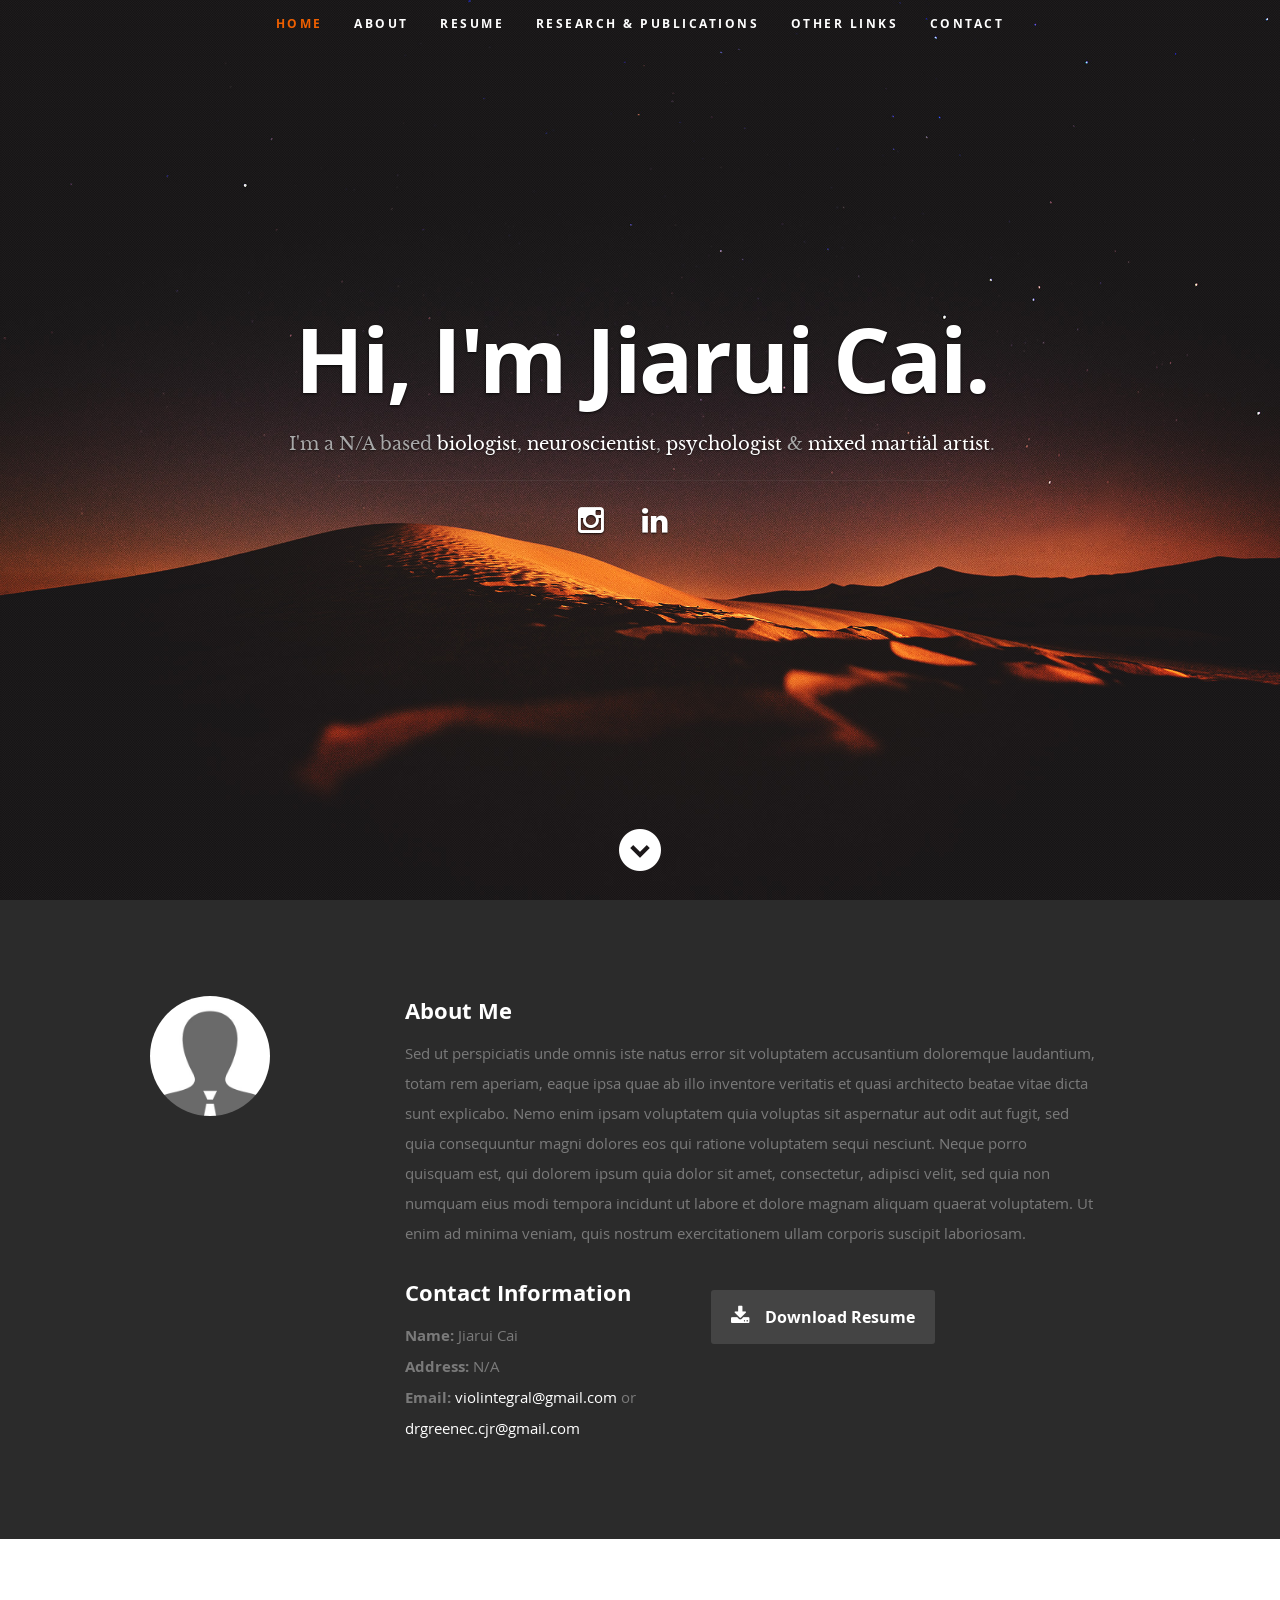
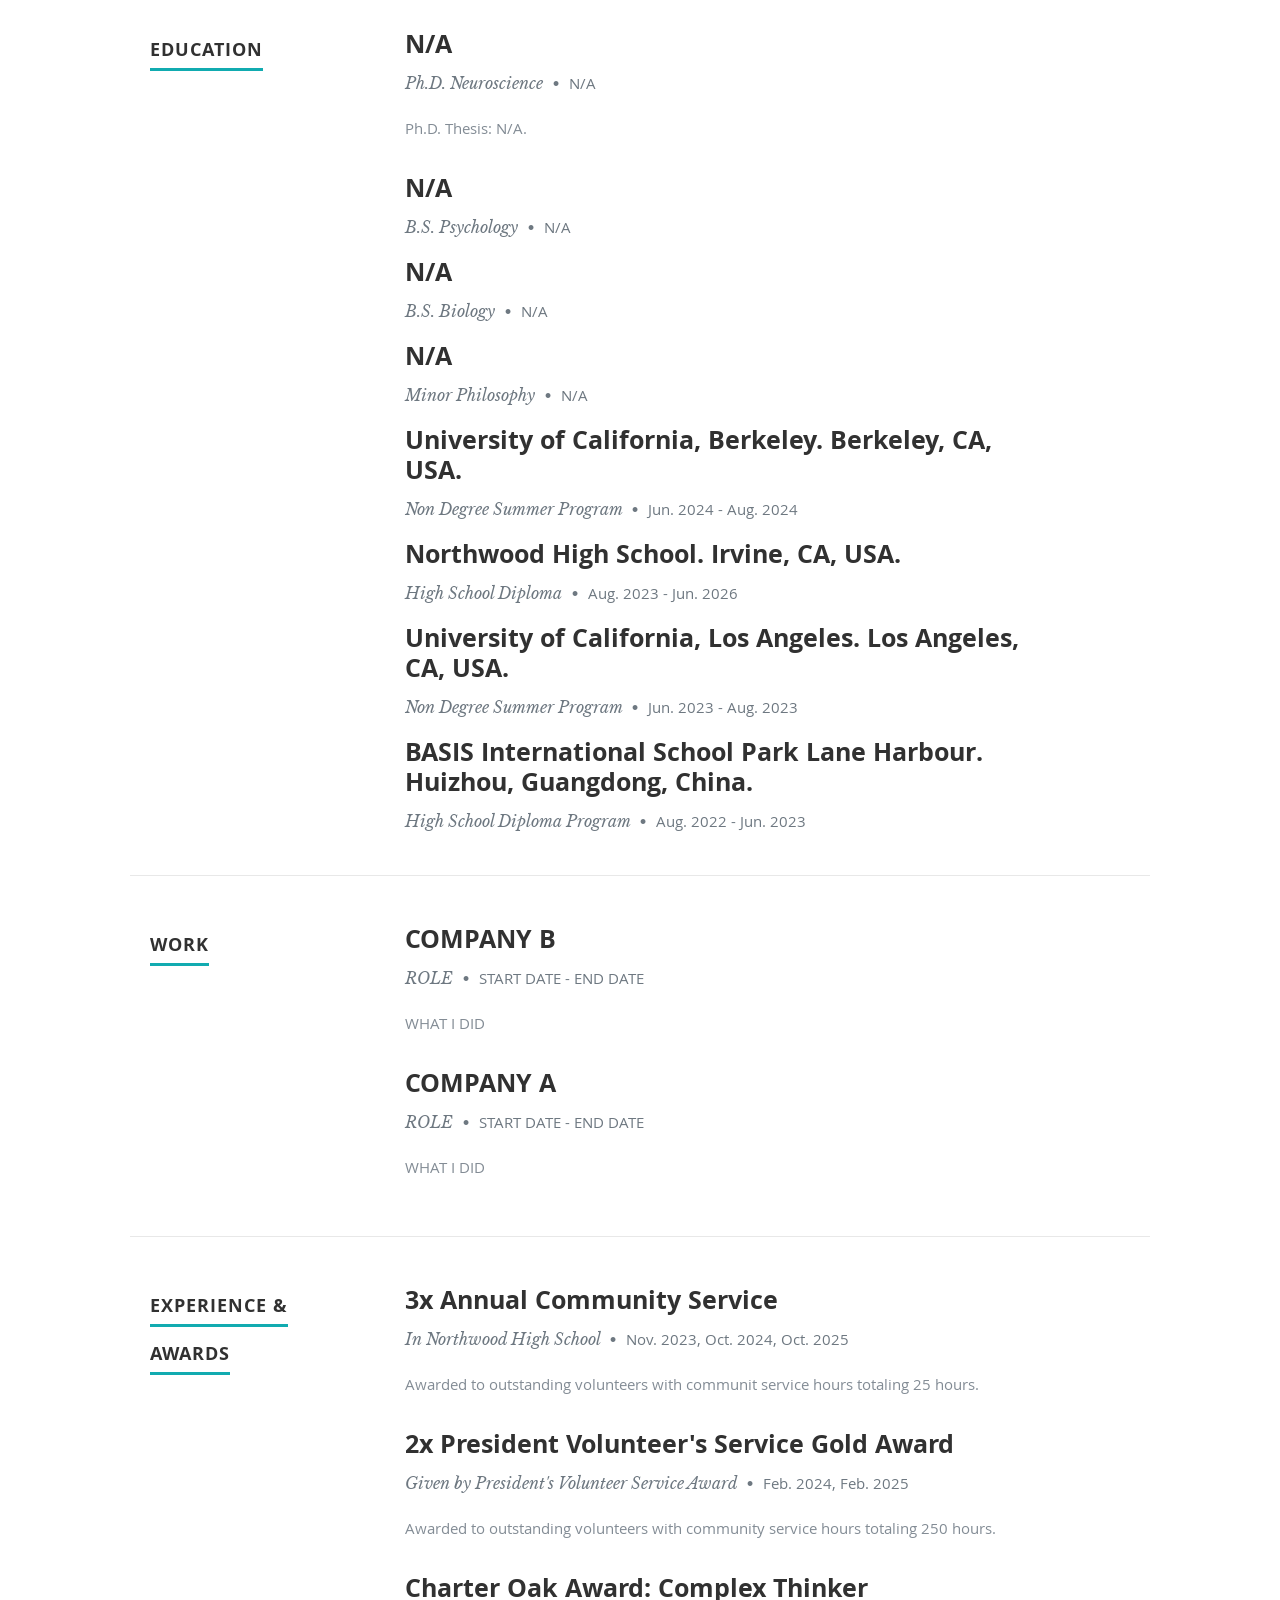
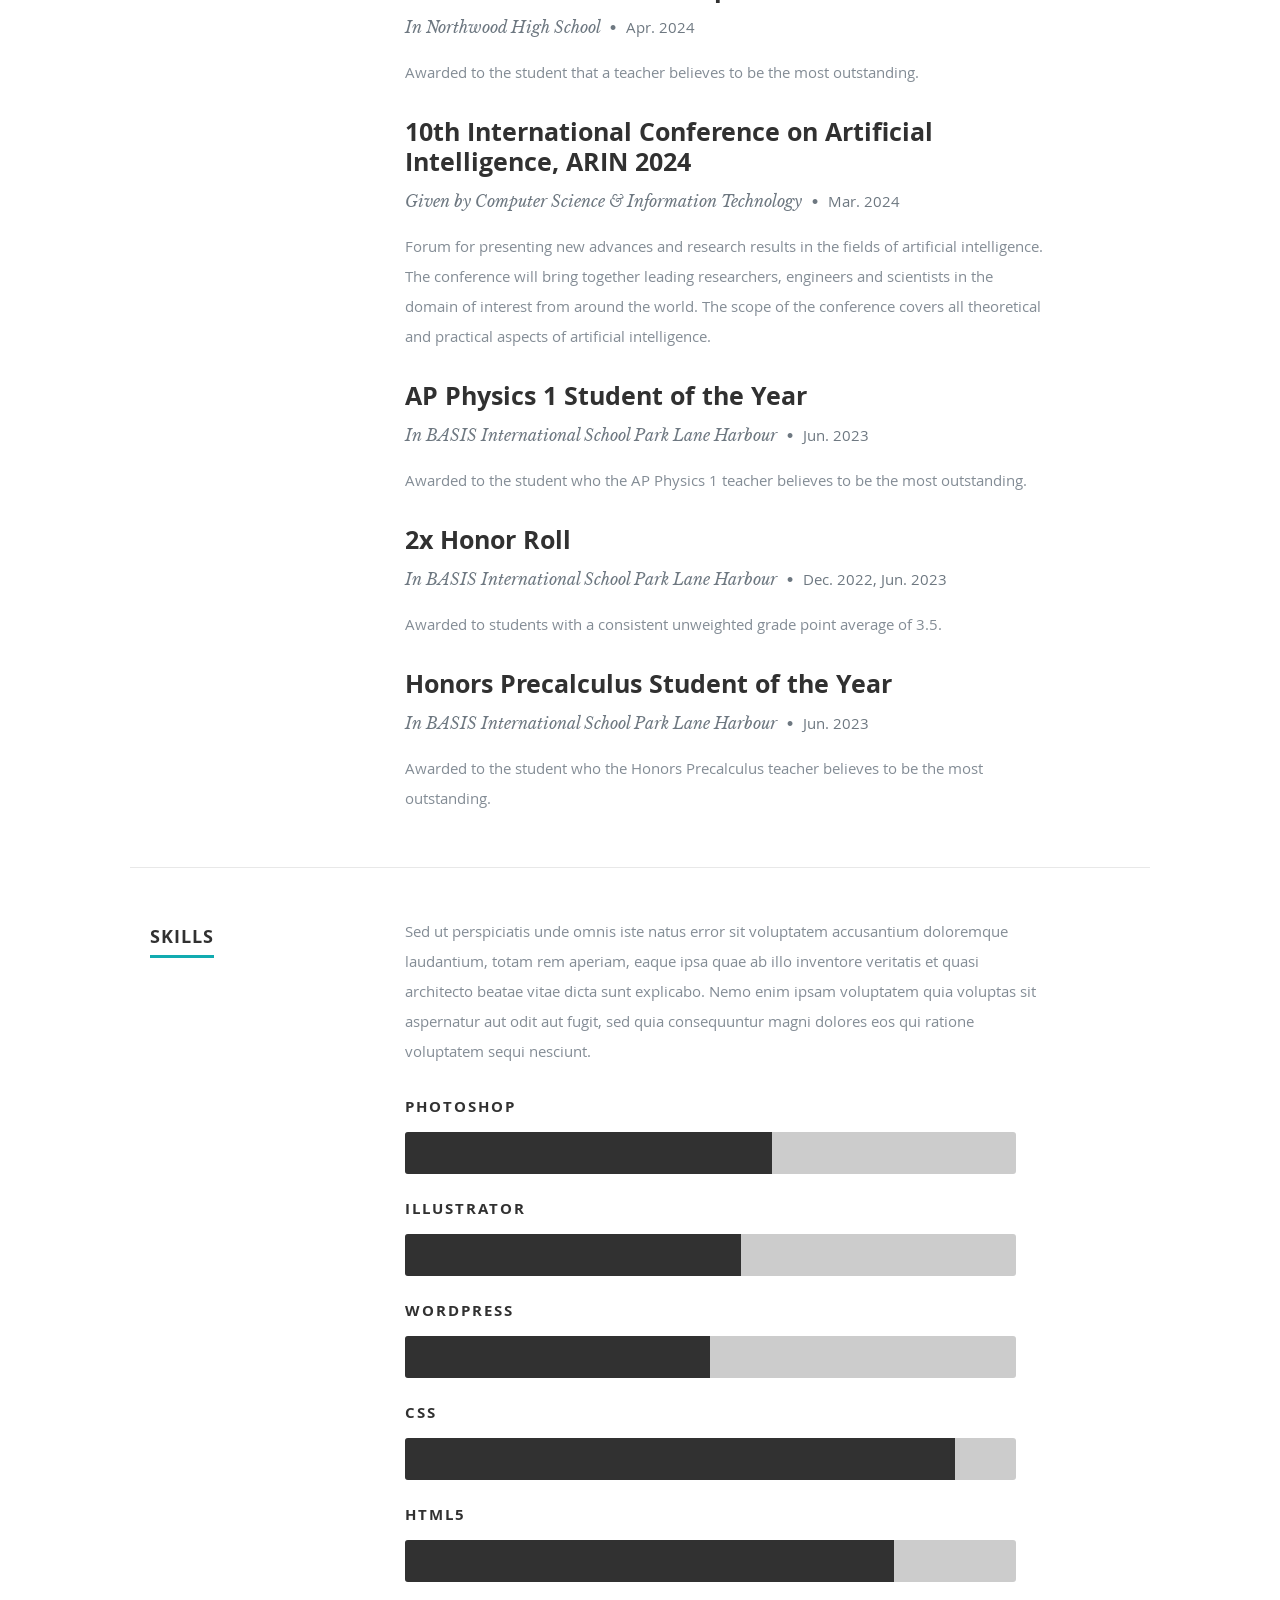
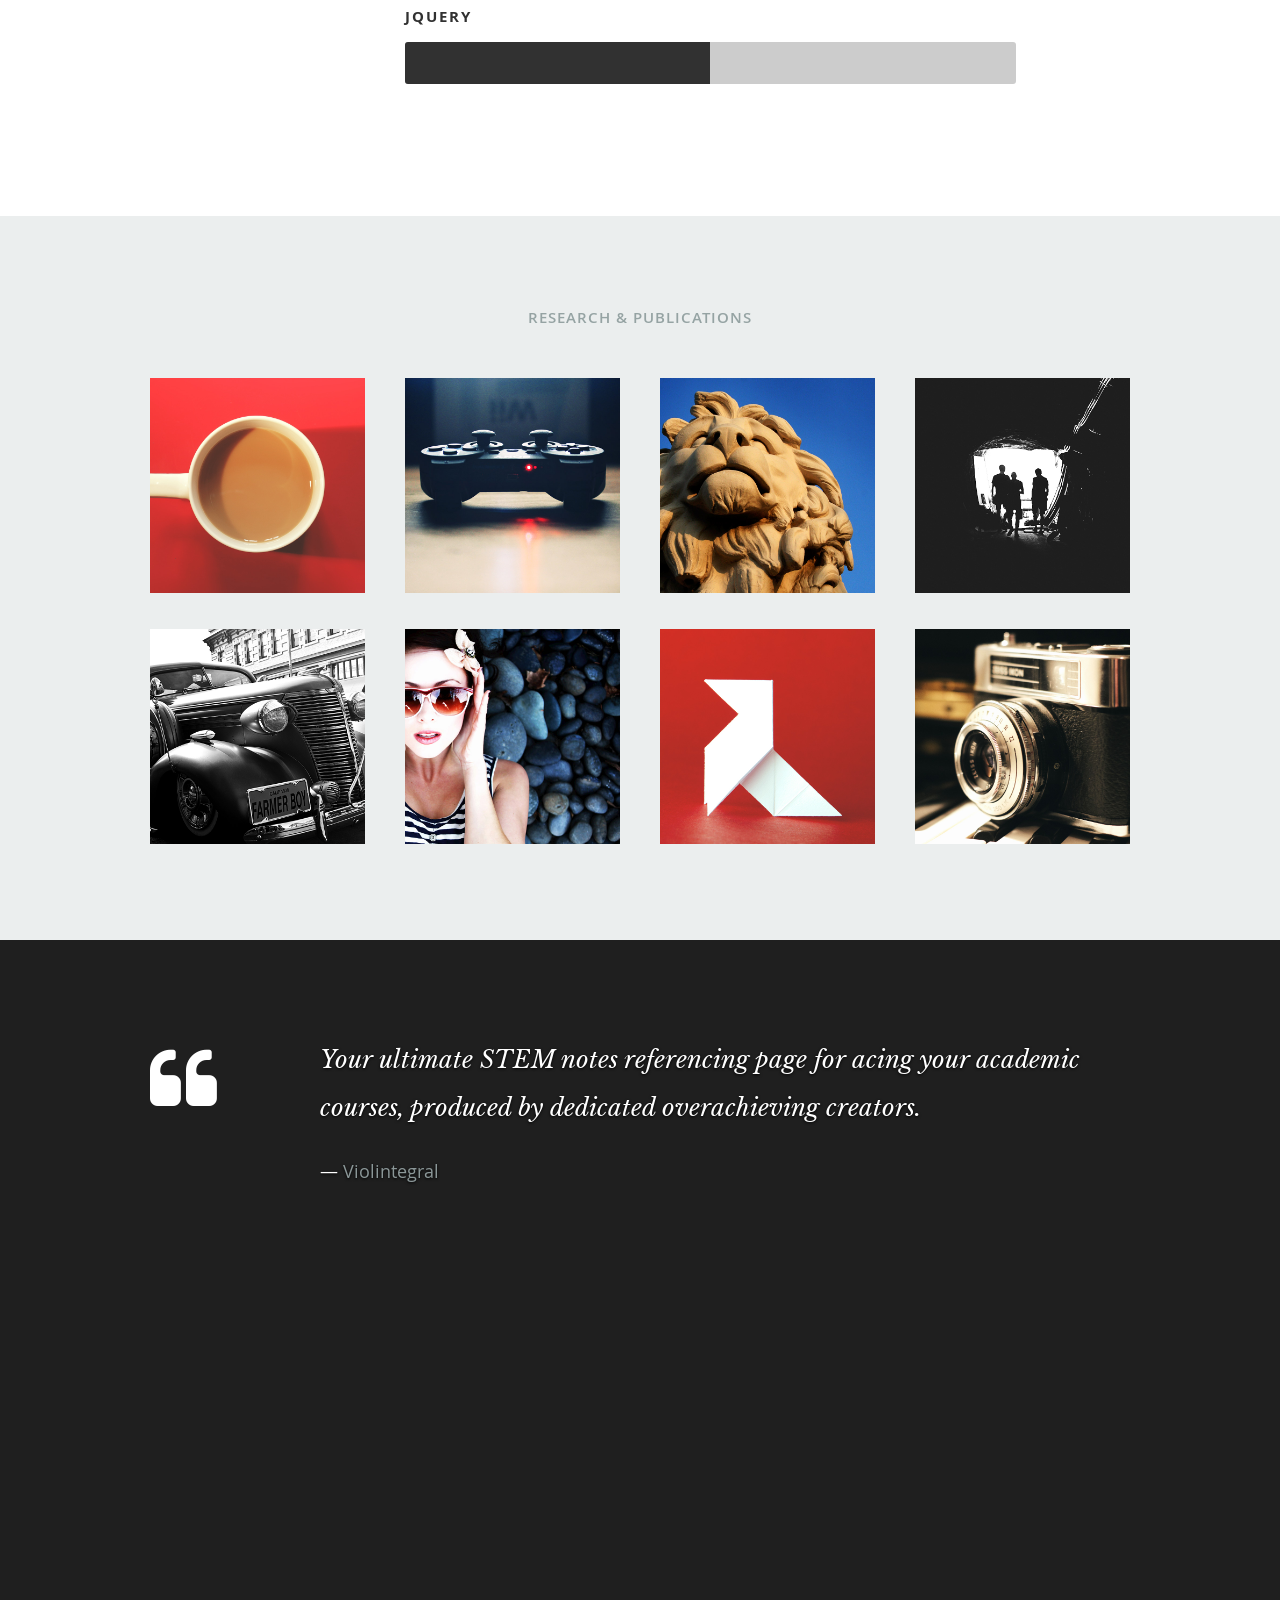
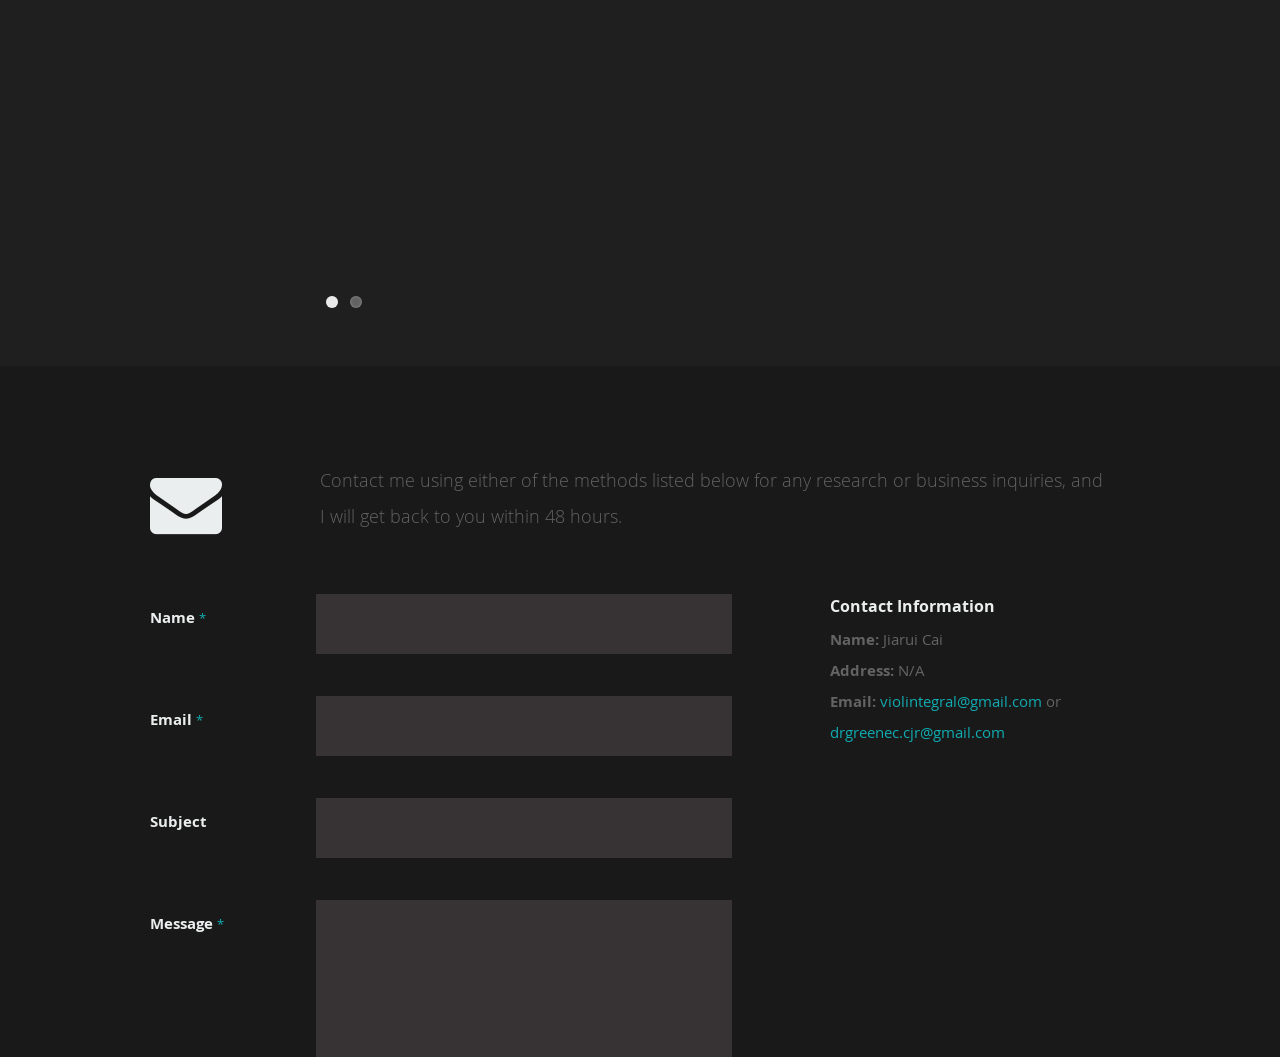
==== index.html @ df514680 "Update index.html" ====
<!DOCTYPE html>
<!--[if lt IE 8 ]><html class="no-js ie ie7" lang="en"> <![endif]-->
<!--[if IE 8 ]><html class="no-js ie ie8" lang="en"> <![endif]-->
<!--[if (gte IE 8)|!(IE)]><!--><html class="no-js" lang="en"> <!--<![endif]-->
<head>

   <!--- Basic Page Needs
   ================================================== -->
   <meta charset="utf-8">
	<title>Jiarui Cai</title>
	<meta name="description" content="">
	<meta name="author" content="">

   <!-- Mobile Specific Metas
   ================================================== -->
	<meta name="viewport" content="width=device-width, initial-scale=1, maximum-scale=1">

	<!-- CSS
    ================================================== -->
   <link rel="stylesheet" href="css/default.css">
	<link rel="stylesheet" href="css/layout.css">
   <link rel="stylesheet" href="css/media-queries.css">
   <link rel="stylesheet" href="css/magnific-popup.css">

   <!-- Script
   ================================================== -->
	<script src="js/modernizr.js"></script>

   <!-- Favicons
	================================================== -->
	<link rel="shortcut icon" href="images/favicon.png" >

</head>

<body>

   <!-- Header
   ================================================== -->
   <header id="home">

      <nav id="nav-wrap">

         <a class="mobile-btn" href="#nav-wrap" title="Show navigation">Show navigation</a>
	      <a class="mobile-btn" href="#" title="Hide navigation">Hide navigation</a>

         <ul id="nav" class="nav">
            <li class="current"><a class="smoothscroll" href="#home">Home</a></li>
            <li><a class="smoothscroll" href="#about">About</a></li>
	         <li><a class="smoothscroll" href="#resume">Resume</a></li>
            <li><a class="smoothscroll" href="#research_and_publications">Research & Publications</a></li>
            <li><a class="smoothscroll" href="#otherlinks">Other Links</a></li>
            <li><a class="smoothscroll" href="#contact">Contact</a></li>
         </ul> <!-- end #nav -->

      </nav> <!-- end #nav-wrap -->

      <div class="row banner">
         <div class="banner-text">
            <h1 class="responsive-headline">Hi, I'm Jiarui Cai.</h1>
            <h3>I'm a N/A based <span>biologist</span>, <span>neuroscientist</span>, <span>psychologist</span> & <span>mixed martial artist</span>.</h3>
            <hr />
            <ul class="social">
               <li><a href="https://www.instagram.com/drgreenec/#" target="_blank"><i class="fa fa-instagram"></i></a></li>
               <li><a href="#"><i class="fa fa-linkedin"></i></a></li>
               <li><a href="#"><i class="fa fa-google-scholar"></i></a></li>
            </ul>
         </div>
      </div>

      <p class="scrolldown">
         <a class="smoothscroll" href="#about"><i class="icon-down-circle"></i></a>
      </p>

   </header> <!-- Header End -->


   <!-- About Section
   ================================================== -->
   <section id="about">

      <div class="row">

         <div class="three columns">

            <img class="profile-pic"  src="images/profilepic.jpg" alt="" />

         </div>

         <div class="nine columns main-col">

            <h2>About Me</h2>

            <p>Sed ut perspiciatis unde omnis iste natus error sit voluptatem accusantium doloremque laudantium, totam rem aperiam,
            eaque ipsa quae ab illo inventore veritatis et quasi architecto beatae vitae dicta sunt explicabo. Nemo enim ipsam
            voluptatem quia voluptas sit aspernatur aut odit aut fugit, sed quia consequuntur magni dolores eos qui ratione
            voluptatem sequi nesciunt. Neque porro quisquam est, qui dolorem ipsum quia dolor sit amet, consectetur, adipisci velit,
            sed quia non numquam eius modi tempora incidunt ut labore et dolore magnam aliquam quaerat voluptatem.
            Ut enim ad minima veniam, quis nostrum exercitationem ullam corporis suscipit laboriosam. </p>

            <div class="row">

               <div class="columns contact-details">

                  <h2>Contact Information</h2>
                  <p class="address">
						   <strong>Name:</strong> Jiarui Cai<br>
						   <strong>Address:</strong> N/A<br>
                     <strong>Email:</strong> <a href="mailto:violintegral@gmail.com">violintegral@gmail.com</a> or <a href="mailto:drgreenec.cjr@gmail.com">drgreenec.cjr@gmail.com</a><br>
					   </p>

               </div>

               <div class="columns download">
                  <p>
                     <a href="#" class="button"><i class="fa fa-download"></i>Download Resume</a>
                  </p>
               </div>

            </div> <!-- end row -->

         </div> <!-- end .main-col -->

      </div>

   </section> <!-- About Section End-->


   <!-- Resume Section
   ================================================== -->
   <section id="resume">

      <!-- Education
      ----------------------------------------------- -->
      <div class="row education">

         <div class="three columns header-col">
            <h1><span>Education</span></h1>
         </div>

         <div class="nine columns main-col">

            <div class="row item">

               <div class="twelve columns">

                  <h3>N/A</h3>
                  <p class="info">Ph.D. Neuroscience <span>&bull;</span> <em class="date">N/A</em></p>

                  <p>Ph.D. Thesis: N/A. </p>

               </div>

            </div> <!-- item end -->

            <div class="row item">

               <div class="twelve columns">

                  <h3>N/A</h3>
                  <p class="info">B.S. Psychology <span>&bull;</span> <em class="date">N/A</em></p>

               </div>

            </div> <!-- item end -->

            <div class="row item">

               <div class="twelve columns">

                  <h3>N/A</h3>
                  <p class="info">B.S. Biology <span>&bull;</span> <em class="date">N/A</em></p>

               </div>

            </div> <!-- item end -->

            <div class="row item">

               <div class="twelve columns">

                  <h3>N/A</h3>
                  <p class="info">Minor Philosophy <span>&bull;</span> <em class="date">N/A</em></p>

               </div>

            </div> <!-- item end -->

            <div class="row item">

               <div class="twelve columns">

                  <h3>University of California, Berkeley. Berkeley, CA, USA. </h3>
                  <p class="info">Non Degree Summer Program <span>&bull;</span> <em class="date">Jun. 2024 - Aug. 2024</em></p>

               </div>

            </div> <!-- item end -->

            <div class="row item">

               <div class="twelve columns">

                  <h3>Northwood High School. Irvine, CA, USA. </h3>
                  <p class="info">High School Diploma <span>&bull;</span> <em class="date">Aug. 2023 - Jun. 2026</em></p>

               </div>

            </div> <!-- item end -->

            <div class="row item">

               <div class="twelve columns">

                  <h3>University of California, Los Angeles. Los Angeles, CA, USA. </h3>
                  <p class="info">Non Degree Summer Program <span>&bull;</span> <em class="date">Jun. 2023 - Aug. 2023</em></p>

               </div>

            </div> <!-- item end -->

            <div class="row item">

               <div class="twelve columns">

                  <h3>BASIS International School Park Lane Harbour. Huizhou, Guangdong, China. </h3>
                  <p class="info">High School Diploma Program <span>&bull;</span> <em class="date">Aug. 2022 - Jun. 2023</em></p>

               </div>

            </div> <!-- item end -->

         </div> <!-- main-col end -->

      </div> <!-- End Education -->


      <!-- Work
      ----------------------------------------------- -->
      <div class="row work">

         <div class="three columns header-col">
            <h1><span>Work</span></h1>
         </div>

         <div class="nine columns main-col">

            <div class="row item">

               <div class="twelve columns">

                  <h3>COMPANY B</h3>
                  <p class="info">ROLE <span>&bull;</span> <em class="date">START DATE - END DATE</em></p>

                  <p>
                  WHAT I DID
                  </p>

               </div>

            </div> <!-- item end -->

            <div class="row item">

               <div class="twelve columns">

                  <h3>COMPANY A</h3>
                  <p class="info">ROLE <span>&bull;</span> <em class="date">START DATE - END DATE</em></p>

                  <p>
                  WHAT I DID
                  </p>

               </div>

            </div> <!-- item end -->

         </div> <!-- main-col end -->

      </div> <!-- End Work -->


      <!-- Experience & Awards
      ----------------------------------------------- -->
      <div class="row experience_and_awards">

         <div class="three columns header-col">
            <h1><span>Experience &<br><br> Awards</span></h1>
         </div>

         <div class="nine columns main-col">

            <div class="row item">

               <div class="twelve columns">

                  <h3>3x Annual Community Service</h3>
                  <p class="info">In Northwood High School <span>&bull;</span> <em class="date">Nov. 2023, Oct. 2024, Oct. 2025</em></p>

                  <p>Awarded to outstanding volunteers with communit service hours totaling 25 hours. </p>

               </div>

            </div> <!-- item end -->

            <div class="row item">

               <div class="twelve columns">

                  <h3>2x President Volunteer's Service Gold Award</h3>
                  <p class="info">Given by President's Volunteer Service Award <span>&bull;</span> <em class="date">Feb. 2024, Feb. 2025</em></p>

                  <p>Awarded to outstanding volunteers with community service hours totaling 250 hours.</p>

               </div>

            </div> <!-- item end -->

            <div class="row item">

               <div class="twelve columns">

                  <h3>Charter Oak Award: Complex Thinker</h3>
                  <p class="info">In Northwood High School <span>&bull;</span> <em class="date">Apr. 2024</em></p>

                  <p>Awarded to the student that a teacher believes to be the most outstanding. </p>

               </div>

            </div> <!-- item end -->

	    <div class="row item">

               <div class="twelve columns">

                  <h3>10th International Conference on Artificial Intelligence, ARIN 2024</h3>
                  <p class="info">Given by Computer Science & Information Technology <span>&bull;</span> <em class="date">Mar. 2024</em></p>

                  <p>Forum for presenting new advances and research results in the fields of artificial intelligence. The conference will bring together leading researchers, engineers and scientists in the domain of interest from around the world. The scope of the conference covers all theoretical and practical aspects of artificial intelligence.</p>

               </div>

            </div> <!-- item end -->

            <div class="row item">

               <div class="twelve columns">

                  <h3>AP Physics 1 Student of the Year</h3>
                  <p class="info">In BASIS International School Park Lane Harbour <span>&bull;</span> <em class="date">Jun. 2023</em></p>

                  <p>Awarded to the student who the AP Physics 1 teacher believes to be the most outstanding. </p>

               </div>

            </div> <!-- item end -->

            <div class="row item">

               <div class="twelve columns">

                  <h3>2x Honor Roll</h3>
                  <p class="info">In BASIS International School Park Lane Harbour <span>&bull;</span> <em class="date">Dec. 2022, Jun. 2023</em></p>

                  <p>Awarded to students with a consistent unweighted grade point average of 3.5. </p>

               </div>

            </div> <!-- item end -->

            <div class="row item">

               <div class="twelve columns">

                  <h3>Honors Precalculus Student of the Year</h3>
                  <p class="info">In BASIS International School Park Lane Harbour <span>&bull;</span> <em class="date">Jun. 2023</em></p>

                  <p>Awarded to the student who the Honors Precalculus teacher believes to be the most outstanding. </p>

               </div>

            </div> <!-- item end -->

         </div> <!-- main-col end -->

      </div> <!-- End Experience & Awards -->


      <!-- Skills
      ----------------------------------------------- -->
      <div class="row skill">

         <div class="three columns header-col">
            <h1><span>Skills</span></h1>
         </div>

         <div class="nine columns main-col">

            <p>Sed ut perspiciatis unde omnis iste natus error sit voluptatem accusantium doloremque laudantium, totam rem aperiam,
            eaque ipsa quae ab illo inventore veritatis et quasi architecto beatae vitae dicta sunt explicabo. Nemo enim ipsam
            voluptatem quia voluptas sit aspernatur aut odit aut fugit, sed quia consequuntur magni dolores eos qui ratione
            voluptatem sequi nesciunt. </p>

				<div class="bars">

				   <ul class="skills">
					   <li><span class="bar-expand photoshop"></span><em>Photoshop</em></li>
                  <li><span class="bar-expand illustrator"></span><em>Illustrator</em></li>
						<li><span class="bar-expand wordpress"></span><em>Wordpress</em></li>
						<li><span class="bar-expand css"></span><em>CSS</em></li>
						<li><span class="bar-expand html5"></span><em>HTML5</em></li>
                  <li><span class="bar-expand jquery"></span><em>jQuery</em></li>
					</ul>

				</div><!-- end skill-bars -->

			</div> <!-- main-col end -->

      </div> <!-- End skills -->

   </section> <!-- Resume Section End-->


   <!-- Research and Publications Section
   ================================================== -->
   <section id="research_and_publications">

      <div class="row">

         <div class="twelve columns collapsed">

            <h1>Research & Publications</h1>

            <!-- research & publications-wrapper -->
            <div id="research_and_publications-wrapper" class="bgrid-quarters s-bgrid-thirds cf">

          	   <div class="columns research_and_publications-item">
                  <div class="item-wrap">

                     <a href="#modal-01" title="">
                        <img alt="" src="images/research_and_publications/coffee.jpg">
                        <div class="overlay">
                           <div class="research_and_publications-item-meta">
          					      <h5>Coffee</h5>
                              <p>Illustrration</p>
          					   </div>
                        </div>
                        <div class="link-icon"><i class="icon-plus"></i></div>
                     </a>

                  </div>
          		</div> <!-- item end -->

               <div class="columns research_and_publications-item">
                  <div class="item-wrap">

                     <a href="#modal-02" title="">
                        <img alt="" src="images/research_and_publications/console.jpg">
                        <div class="overlay">
                           <div class="research_and_publications-item-meta">
          					      <h5>Console</h5>
                              <p>Web Development</p>
          					   </div>
                        </div>
                        <div class="link-icon"><i class="icon-plus"></i></div>
                     </a>

                  </div>
          		</div> <!-- item end -->

               <div class="columns research_and_publications-item">
                  <div class="item-wrap">

                     <a href="#modal-03" title="">
                        <img alt="" src="images/research_and_publications/judah.jpg">
                        <div class="overlay">
                           <div class="research_and_publications-item-meta">
          					      <h5>Judah</h5>
                              <p>Webdesign</p>
          					   </div>
                        </div>
                        <div class="link-icon"><i class="icon-plus"></i></div>
                     </a>

                  </div>
          		</div> <!-- item end -->

               <div class="columns research_and_publications-item">
                  <div class="item-wrap">

                     <a href="#modal-04" title="">
                        <img alt="" src="images/research_and_publications/into-the-light.jpg">
                        <div class="overlay">
                           <div class="research_and_publications-item-meta">
          					      <h5>Into The Light</h5>
                              <p>Photography</p>
          					   </div>
                        </div>
                        <div class="link-icon"><i class="icon-plus"></i></div>
                     </a>

                  </div>
          		</div> <!-- item end -->

               <div class="columns research_and_publications-item">
                  <div class="item-wrap">

                     <a href="#modal-05" title="">
                        <img alt="" src="images/research_and_publications/farmerboy.jpg">
                        <div class="overlay">
                           <div class="research_and_publications-item-meta">
          					      <h5>Farmer Boy</h5>
                              <p>Branding</p>
          					   </div>
                        </div>
                        <div class="link-icon"><i class="icon-plus"></i></div>
                     </a>

                  </div>
          		</div> <!-- item end -->

               <div class="columns research_and_publications-item">
                  <div class="item-wrap">

                     <a href="#modal-06" title="">
                        <img alt="" src="images/research_and_publications/girl.jpg">
                        <div class="overlay">
                           <div class="research_and_publications-item-meta">
          					      <h5>Girl</h5>
                              <p>Photography</p>
          					   </div>
                        </div>
                        <div class="link-icon"><i class="icon-plus"></i></div>
                     </a>

                  </div>
          		</div> <!-- item end -->

               <div class="columns research_and_publications-item">
                  <div class="item-wrap">

                     <a href="#modal-07" title="">
                        <img alt="" src="images/research_and_publications/origami.jpg">
                        <div class="overlay">
                           <div class="research_and_publications-item-meta">
          					      <h5>Origami</h5>
                              <p>Illustrration</p>
          					   </div>
                        </div>
                        <div class="link-icon"><i class="icon-plus"></i></div>
                     </a>

                  </div>
          		</div> <!-- item end -->

               <div class="columns research_and_publications-item">
                  <div class="item-wrap">

                     <a href="#modal-08" title="">
                        <img alt="" src="images/research_and_publications/retrocam.jpg">
                        <div class="overlay">
                           <div class="research_and_publications-item-meta">
          					      <h5>Retrocam</h5>
                              <p>Web Development</p>
          					   </div>
                        </div>
                        <div class="link-icon"><i class="icon-plus"></i></div>
                     </a>

                  </div>
          		</div>  <!-- item end -->

            </div> <!-- research & publications-wrapper end -->

         </div> <!-- twelve columns end -->


         <!-- Modal Popup
	      --------------------------------------------------------------- -->

         <div id="modal-01" class="popup-modal mfp-hide">

		      <img class="scale-with-grid" src="images/research_and_publications/modals/m-coffee.jpg" alt="" />

		      <div class="description-box">
			      <h4>Coffee Cup</h4>
			      <p>Proin gravida nibh vel velit auctor aliquet. Aenean sollicitudin, lorem quis bibendum auctor, nisi elit consequat ipsum, nec sagittis sem nibh id elit.</p>
               <span class="categories"><i class="fa fa-tag"></i>Branding, Webdesign</span>
		      </div>

            <div class="link-box">
               <a href="http://www.behance.net">Details</a>
		         <a class="popup-modal-dismiss">Close</a>
            </div>

	      </div><!-- modal-01 End -->

         <div id="modal-02" class="popup-modal mfp-hide">

		      <img class="scale-with-grid" src="images/research_and_publications/modals/m-console.jpg" alt="" />

		      <div class="description-box">
			      <h4>Console</h4>
			      <p>Proin gravida nibh vel velit auctor aliquet. Aenean sollicitudin, lorem quis bibendum auctor, nisi elit consequat ipsum, nec sagittis sem nibh id elit.</p>
               <span class="categories"><i class="fa fa-tag"></i>Branding, Web Development</span>
		      </div>

            <div class="link-box">
               <a href="http://www.behance.net">Details</a>
		         <a class="popup-modal-dismiss">Close</a>
            </div>

	      </div><!-- modal-02 End -->

         <div id="modal-03" class="popup-modal mfp-hide">

		      <img class="scale-with-grid" src="images/research_and_publications/modals/m-judah.jpg" alt="" />

		      <div class="description-box">
			      <h4>Judah</h4>
			      <p>Proin gravida nibh vel velit auctor aliquet. Aenean sollicitudin, lorem quis bibendum auctor, nisi elit consequat ipsum, nec sagittis sem nibh id elit.</p>
               <span class="categories"><i class="fa fa-tag"></i>Branding</span>
		      </div>

            <div class="link-box">
               <a href="http://www.behance.net">Details</a>
		         <a class="popup-modal-dismiss">Close</a>
            </div>

	      </div><!-- modal-03 End -->

         <div id="modal-04" class="popup-modal mfp-hide">

		      <img class="scale-with-grid" src="images/research_and_publications/modals/m-intothelight.jpg" alt="" />

		      <div class="description-box">
			      <h4>Into the Light</h4>
			      <p>Proin gravida nibh vel velit auctor aliquet. Aenean sollicitudin, lorem quis bibendum auctor, nisi elit consequat ipsum, nec sagittis sem nibh id elit.</p>
               <span class="categories"><i class="fa fa-tag"></i>Photography</span>
		      </div>

            <div class="link-box">
               <a href="http://www.behance.net">Details</a>
		         <a class="popup-modal-dismiss">Close</a>
            </div>

	      </div><!-- modal-04 End -->

         <div id="modal-05" class="popup-modal mfp-hide">

		      <img class="scale-with-grid" src="images/research_and_publications/modals/m-farmerboy.jpg" alt="" />

		      <div class="description-box">
			      <h4>Farmer Boy</h4>
			      <p>Proin gravida nibh vel velit auctor aliquet. Aenean sollicitudin, lorem quis bibendum auctor, nisi elit consequat ipsum, nec sagittis sem nibh id elit.</p>
               <span class="categories"><i class="fa fa-tag"></i>Branding, Webdesign</span>
		      </div>

            <div class="link-box">
               <a href="http://www.behance.net">Details</a>
		         <a class="popup-modal-dismiss">Close</a>
            </div>

	      </div><!-- modal-05 End -->

         <div id="modal-06" class="popup-modal mfp-hide">

		      <img class="scale-with-grid" src="images/research_and_publications/modals/m-girl.jpg" alt="" />

		      <div class="description-box">
			      <h4>Girl</h4>
			      <p>Proin gravida nibh vel velit auctor aliquet. Aenean sollicitudin, lorem quis bibendum auctor, nisi elit consequat ipsum, nec sagittis sem nibh id elit.</p>
               <span class="categories"><i class="fa fa-tag"></i>Photography</span>
		      </div>

            <div class="link-box">
               <a href="http://www.behance.net">Details</a>
		         <a class="popup-modal-dismiss">Close</a>
            </div>

	      </div><!-- modal-06 End -->

         <div id="modal-07" class="popup-modal mfp-hide">

		      <img class="scale-with-grid" src="images/research_and_publications/modals/m-origami.jpg" alt="" />

		      <div class="description-box">
			      <h4>Origami</h4>
			      <p>Proin gravida nibh vel velit auctor aliquet. Aenean sollicitudin, lorem quis bibendum auctor, nisi elit consequat ipsum, nec sagittis sem nibh id elit.</p>
               <span class="categories"><i class="fa fa-tag"></i>Branding, Illustration</span>
		      </div>

            <div class="link-box">
               <a href="http://www.behance.net">Details</a>
		         <a class="popup-modal-dismiss">Close</a>
            </div>

	      </div><!-- modal-07 End -->

         <div id="modal-08" class="popup-modal mfp-hide">

		      <img class="scale-with-grid" src="images/research_and_publications/modals/m-retrocam.jpg" alt="" />

		      <div class="description-box">
			      <h4>Retrocam</h4>
			      <p>Proin gravida nibh vel velit auctor aliquet. Aenean sollicitudin, lorem quis bibendum auctor, nisi elit consequat ipsum, nec sagittis sem nibh id elit.</p>
               <span class="categories"><i class="fa fa-tag"></i>Webdesign, Photography</span>
		      </div>

            <div class="link-box">
               <a href="http://www.behance.net">Details</a>
		         <a class="popup-modal-dismiss">Close</a>
            </div>

	      </div><!-- modal-01 End -->


      </div> <!-- row End -->

   </section> <!-- Research & Publications Section End-->


   <!-- Other Links Section
   ================================================== -->
   <section id="otherlinks">

      <div class="text-container">

         <div class="row">

            <div class="two columns header-col">

               <h1><span>Other Links</span></h1>

            </div>

            <div class="ten columns flex-container">

               <div class="flexslider">

                  <ul class="slides">

                     <li>
                        <blockquote>
                           <p>Your ultimate STEM notes referencing page for acing your academic courses, produced by dedicated overachieving creators. </p>
                           <cite><a href="https://sites.google.com/view/violintegral/about" target="_blank">Violintegral</a></cite>
                        </blockquote>
                     </li> <!-- slide ends -->

                     <li>
                        <blockquote>
                           <p>This is a nonprofit organization built by students for students that provides a fun and interactive method to approach the tedious and challenging to most subject of mathematics. (Promoting the magic of mathematics in all young minds)</p>
                           <cite><a href="https://drgreenec.github.io/mathmagics/" target="_blank">MATH Magics</a></cite>
                        </blockquote>
                     </li> <!-- slide ends -->

                  </ul>

               </div> <!-- div.flexslider ends -->

            </div> <!-- div.flex-container ends -->

         </div> <!-- row ends -->

       </div>  <!-- text-container ends -->

   </section> <!-- Other Links Section End-->


   <!-- Contact Section
   ================================================== -->
   <section id="contact">

         <div class="row section-head">

            <div class="two columns header-col">

               <h1><span>Get In Touch.</span></h1>

            </div>

            <div class="ten columns">

                  <p class="lead">Contact me using either of the methods listed below for any research or business inquiries, and I will get back to you within 48 hours. 
                  </p>

            </div>

         </div>

         <div class="row">

            <div class="eight columns">

               <!-- form -->
               <form action="" method="post" id="contactForm" name="contactForm">
					<fieldset>

                  <div>
						   <label for="contactName">Name <span class="required">*</span></label>
						   <input type="text" value="" size="35" id="contactName" name="contactName">
                  </div>

                  <div>
						   <label for="contactEmail">Email <span class="required">*</span></label>
						   <input type="text" value="" size="35" id="contactEmail" name="contactEmail">
                  </div>

                  <div>
						   <label for="contactSubject">Subject</label>
						   <input type="text" value="" size="35" id="contactSubject" name="contactSubject">
                  </div>

                  <div>
                     <label for="contactMessage">Message <span class="required">*</span></label>
                     <textarea cols="50" rows="15" id="contactMessage" name="contactMessage"></textarea>
                  </div>

                  <div>
                     <button class="submit">Submit</button>
                     <span id="image-loader">
                        <img alt="" src="images/loader.gif">
                     </span>
                  </div>

					</fieldset>
				   </form> <!-- Form End -->

               <!-- contact-warning -->
               <div id="message-warning"> Error boy</div>
               <!-- contact-success -->
				   <div id="message-success">
                  <i class="fa fa-check"></i>Your message was sent, thank you!<br>
				   </div>

            </div>


            <aside class="four columns footer-widgets">

               <div class="widget widget_contact">

					   <h4>Contact Information</h4>
					   <p class="address">
						   <strong>Name:</strong> Jiarui Cai<br>
						   <strong>Address:</strong> N/A<br>
                     <strong>Email:</strong> <a href="mailto:violintegral@gmail.com">violintegral@gmail.com</a> or <a href="mailto:drgreenec.cjr@gmail.com">drgreenec.cjr@gmail.com</a><br>
					   </p>

				   </div>

            </aside>

      </div>

   </section> <!-- Contact Section End-->


   <!-- footer
   ================================================== -->
   <footer>

      <div class="row">

         <div class="twelve columns">

            <ul class="social-links">
               <li><a href="https://www.instagram.com/drgreenec/#" target="_blank"><i class="fa fa-instagram"></i></a></li>
               <li><a href="#"><i class="fa fa-linkedin"></i></a></li>
               <li><a href="#"><i class="fa-brands fa-google-scholar"></i></a></li>
            </ul>

            <ul class="copyright">
               <li>&copy; Jiarui Cai 2021 - Present | All Rights Reserved.</li>
               <li>Design by <a title="Styleshout" href="http://www.styleshout.com/">Styleshout</a></li>
            </ul>

         </div>

         <div id="go-top"><a class="smoothscroll" title="Back to Top" href="#home"><i class="icon-up-open"></i></a></div>

      </div>

   </footer> <!-- Footer End-->

   <!-- Java Script
   ================================================== -->
   <script src="http://ajax.googleapis.com/ajax/libs/jquery/1.10.2/jquery.min.js"></script>
   <script>window.jQuery || document.write('<script src="js/jquery-1.10.2.min.js"><\/script>')</script>
   <script type="text/javascript" src="js/jquery-migrate-1.2.1.min.js"></script>

   <script src="js/jquery.flexslider.js"></script>
   <script src="js/waypoints.js"></script>
   <script src="js/jquery.fittext.js"></script>
   <script src="js/magnific-popup.js"></script>
   <script src="js/init.js"></script>

</body>

</html>
---- css/default.css ----
/*
=====================================================================
*   Ceevee v1.0 Default Stylesheet
*   url: styleshout.com
*   03-17-2014
=====================================================================

TOC:
a. Webfonts and Icon fonts
b. Reset
c. Default Styles
   1. Basic
   2. Typography
   3. Links
   4. Images
   5. Buttons
   6. Forms
d. Grid
e. Others
   1. Clearing
   2. Misc

=====================================================================  */

/* ------------------------------------------------------------------ */
/* a. Webfonts and Icon fonts
 ------------------------------------------------------------------ */

@import url("fonts.css");
@import url("fontello/css/fontello.css");
@import url("font-awesome/css/font-awesome.min.css");

/* ------------------------------------------------------------------
/* b. Reset
      Adapted from:
      Normalize.css - https://github.com/necolas/normalize.css/
      HTML5 Doctor Reset - html5doctor.com/html-5-reset-stylesheet/
/* ------------------------------------------------------------------ */

html, body, div, span, object, iframe,
h1, h2, h3, h4, h5, h6, p, blockquote, pre,
abbr, address, cite, code,
del, dfn, em, img, ins, kbd, q, samp,
small, strong, sub, sup, var,
b, i,
dl, dt, dd, ol, ul, li,
fieldset, form, label, legend,
table, caption, tbody, tfoot, thead, tr, th, td,
article, aside, canvas, details, figcaption, figure,
footer, header, hgroup, menu, nav, section, summary,
time, mark, audio, video {
   margin: 0;
   padding: 0;
   border: 0;
   outline: 0;
   font-size: 100%;
   vertical-align: baseline;
   background: transparent;
}

article,aside,details,figcaption,figure,
footer,header,hgroup,menu,nav,section {
   display: block;
}

audio,
canvas,
video {
   display: inline-block;
}

audio:not([controls]) {
   display: none;
   height: 0;
}

[hidden] { display: none; }

code, kbd, pre, samp {
   font-family: monospace, serif;
   font-size: 1em;
}

pre {
   white-space: pre;
   white-space: pre-wrap;
   word-wrap: break-word;
}

blockquote, q { quotes: &#8220 &#8220; }

blockquote:before, blockquote:after,
q:before, q:after {
   content: '';
   content: none;
}

ins {
   background-color: #ff9;
   color: #000;
   text-decoration: none;
}

mark {
   background-color: #A7F4F6;
   color: #555;
}

del { text-decoration: line-through; }

abbr[title], dfn[title] {
   border-bottom: 1px dotted;
   cursor: help;
}

table {
   border-collapse: collapse;
   border-spacing: 0;
}


/* ------------------------------------------------------------------ */
/* c. Default and Basic Styles
      Adapted from:
      Skeleton CSS Framework - http://www.getskeleton.com/
      Typeplate Typographic Starter Kit - http://typeplate.com/
/* ------------------------------------------------------------------ */

/*  1. Basic  ------------------------------------------------------- */

*,
*:before,
*:after {
   -moz-box-sizing: border-box;
   -webkit-box-sizing: border-box;
   box-sizing: border-box;
}

html {
   font-size: 62.5%;
   -webkit-font-smoothing: antialiased;
}

body {
   background: #fff;
   font-family: 'opensans-regular', sans-serif;
   font-weight: normal;
   font-size: 15px;
   line-height: 30px;
	color: #838C95;

   -webkit-font-smoothing: antialiased; /* Fix for webkit rendering */
	-webkit-text-size-adjust: 100%;
}

/*  2. Typography
       Vertical rhythm with leading derived from 6
--------------------------------------------------------------------- */

h1, h2, h3, h4, h5, h6 {
   color: #313131;
	font-family: 'opensans-bold', sans-serif;
   font-weight: normal;
}
h1 a, h2 a, h3 a, h4 a, h5 a, h6 a { font-weight: inherit; }
h1 { font-size: 38px; line-height: 42px; margin-bottom: 12px; letter-spacing: -1px; }
h2 { font-size: 28px; line-height: 36px; margin-bottom: 6px; }
h3 { font-size: 22px; line-height: 30px; margin-bottom: 12px; }
h4 { font-size: 20px; line-height: 30px; margin-bottom: 6px; }
h5 { font-size: 18px; line-height: 30px; }
h6 { font-size: 14px; line-height: 30px; }
.subheader { }

p { margin: 0 0 30px 0; }
p img { margin: 0; }
p.lead {
   font: 19px/36px 'opensans-light', sans-serif;
   margin-bottom: 18px;
}

/* for 'em' and 'strong' tags, font-size and line-height should be same with
the body tag due to rendering problems in some browsers */
em { font: 15px/30px 'opensans-italic', sans-serif; }
strong, b { font: 15px/30px 'opensans-bold', sans-serif; }
small { font-size: 11px; line-height: inherit; }

/*	Blockquotes */
blockquote {
   margin: 30px 0px;
   padding-left: 40px;
   position: relative;
}
blockquote:before {
   content: "\201C";
   opacity: 0.45;
   font-size: 80px;
   line-height: 0px;
   margin: 0;
   font-family: arial, sans-serif;

   position: absolute;
   top:  30px;
	left: 0;
}
blockquote p {
   font-family: 'librebaskerville-italic', serif;
   padding: 0;
   font-size: 18px;
   line-height: 36px;
}
blockquote cite {
   display: block;
   font-size: 12px;
   font-style: normal;
   line-height: 18px;
}
blockquote cite:before { content: "\2014 \0020"; }
blockquote cite a,
blockquote cite a:visited { color: #8B9798; border: none }

/* ---------------------------------------------------------------------
/*  Pull Quotes Markup
/*
    <aside class="pull-quote">
		<blockquote>
			<p></p>
		</blockquote>
	 </aside>
/*
/* --------------------------------------------------------------------- */
.pull-quote {
   position: relative;
	padding: 18px 30px 18px 0px;
}
.pull-quote:before,
.pull-quote:after {
	height: 1em;
	opacity: 0.45;
	position: absolute;
	font-size: 80px;
   font-family: Arial, Sans-Serif;
}
.pull-quote:before {
	content: "\201C";
	top:  33px;
	left: 0;
}
.pull-quote:after {
	content: '\201D';
	bottom: -33px;
	right: 0;
}
.pull-quote blockquote {
   margin: 0;
}
.pull-quote blockquote:before {
   content: none;
}

/* Abbreviations */
abbr {
   font-family: 'opensans-bold', sans-serif;
	font-variant: small-caps;
	text-transform: lowercase;
   letter-spacing: .5px;
	color: gray;
}
abbr:hover { cursor: help; }

/* drop cap */
.drop-cap:first-letter {
	float: left;
	margin: 0;
	padding: 14px 6px 0 0;
	font-size: 84px;
	font-family: /* Copperplate */ 'opensans-bold', sans-serif;
   line-height: 60px;
	text-indent: 0;
	background: transparent;
	color: inherit;
}

hr { border: solid #E3E3E3; border-width: 1px 0 0; clear: both; margin: 11px 0 30px; height: 0; }


/*  3. Links  ------------------------------------------------------- */

a, a:visited {
   text-decoration: none;
   outline: 0;
   color: #11ABB0;

   -webkit-transition: color .3s ease-in-out;
   -moz-transition: color .3s ease-in-out;
   -o-transition: color .3s ease-in-out;
   transition: color .3s ease-in-out;
}
a:hover, a:focus { color: #313131; }
p a, p a:visited { line-height: inherit; }


/*  4. List  --------------------------------------------------------- */

ul, ol { margin-bottom: 24px; margin-top: 12px; }
ul { list-style: none outside; }
ol { list-style: decimal; }
ol, ul.square, ul.circle, ul.disc { margin-left: 30px; }
ul.square { list-style: square outside; }
ul.circle { list-style: circle outside; }
ul.disc { list-style: disc outside; }
ul ul, ul ol,
ol ol, ol ul { margin: 6px 0 6px 30px; }
ul ul li, ul ol li,
ol ol li, ol ul li { margin-bottom: 6px; }
li { line-height: 18px; margin-bottom: 12px; }
ul.large li { }
li p { }

/* ---------------------------------------------------------------------
/*  Stats Tab Markup

    <ul class="stats-tabs">
		<li><a href="#">[value]<b>[name]</b></a></li>
	 </ul>

    Extend this object into your markup.
/*
/* --------------------------------------------------------------------- */
.stats-tabs {
   padding: 0;
   margin: 24px 0;
}
.stats-tabs li {
	display: inline-block;
	margin: 0 10px 18px 0;
	padding: 0 10px 0 0;
	border-right: 1px solid #ccc;
}
.stats-tabs li:last-child {
	margin: 0;
	padding: 0;
	border: none;
}
.stats-tabs li a {
	display: inline-block;
	font-size: 22px;
	font-family: 'opensans-bold', sans-serif;
   border: none;
   color: #313131;
}
.stats-tabs li a:hover {
   color:#11ABB0;
}
.stats-tabs li a b {
	display: block;
	margin: 6px 0 0 0;
	font-size: 13px;
	font-family: 'opensans-regular', sans-serif;
   color: #8B9798;
}

/* definition list */
dl { margin: 12px 0; }
dt { margin: 0; color:#11ABB0; }
dd { margin: 0 0 0 20px; }

/* Lining Definition Style Markup */
.lining dt,
.lining dd {
	display: inline;
	margin: 0;
}
.lining dt + dt:before,
.lining dd + dt:before {
	content: "\A";
	white-space: pre;
}
.lining dd + dd:before {
	content: ", ";
}
.lining dd:before {
	content: ": ";
	margin-left: -0.2em;
}

/* Dictionary Definition Style Markup */
.dictionary-style dt {
	display: inline;
	counter-reset: definitions;
}
.dictionary-style dt + dt:before {
	content: ", ";
	margin-left: -0.2em;
}
.dictionary-style dd {
	display: block;
	counter-increment: definitions;
}
.dictionary-style dd:before {
	content: counter(definitions, decimal) ". ";
}

/* Pagination */
.pagination {
   margin: 36px auto;
   text-align: center;
}
.pagination ul li {
   display: inline-block;
   margin: 0;
   padding: 0;
}
.pagination .page-numbers {
   font: 15px/18px 'opensans-bold', sans-serif;
   display: inline-block;
   padding: 6px 10px;
   margin-right: 3px;
   margin-bottom: 6px;
	color: #6E757C;
	background-color: #E6E8EB;

	-webkit-transition: all 200ms ease-in-out;
	-moz-transition: all 200ms ease-in-out;
	-o-transition: all 200ms ease-in-out;
	-ms-transition: all 200ms ease-in-out;
	transition: all 200ms ease-in-out;

   -moz-border-radius: 3px;
   -webkit-border-radius: 3px;
   -khtml-border-radius: 3px;
	border-radius: 3px;
}
.pagination .page-numbers:hover {
   background: #838A91;
   color: #fff;
}
.pagination .current,
.pagination .current:hover {
   background-color: #11ABB0;
   color: #fff;
}
.pagination .inactive,
.pagination .inactive:hover {
   background-color: #E6E8EB;
	color: #A9ADB2;
}
.pagination .prev, .pagination .next {}

/*  5. Images  --------------------------------------------------------- */

img {
   max-width: 100%;
   height: auto;
}
img.pull-right { margin: 12px 0px 0px 18px; }
img.pull-left { margin: 12px 18px 0px 0px; }

/*  6. Buttons  --------------------------------------------------------- */

.button,
.button:visited,
button,
input[type="submit"],
input[type="reset"],
input[type="button"] {
   font: 16px/30px 'opensans-bold', sans-serif;
   background: #11ABB0;
   display: inline-block;
	text-decoration: none;
   letter-spacing: 0;
   color: #fff;
	padding: 12px 20px;
	margin-bottom: 18px;
   border: none;
   cursor: pointer;
   height: auto;

   -webkit-transition: all .2s ease-in-out;
	-moz-transition: all .2s ease-in-out;
	-o-transition: all .2s ease-in-out;
	-ms-transition: all .2s ease-in-out;
	transition: all .2s ease-in-out;

   -moz-border-radius: 3px;
   -webkit-border-radius: 3px;
   -khtml-border-radius: 3px;
   border-radius: 3px;
}

.button:hover,
button:hover,
input[type="submit"]:hover,
input[type="reset"]:hover,
input[type="button"]:hover {
   background: #3d4145;
   color: #fff;
}

.button:active,
button:active,
input[type="submit"]:active,
input[type="reset"]:active,
input[type="button"]:active {
   background: #3d4145;
   color: #fff;
}

.button.full-width,
button.full-width,
input[type="submit"].full-width,
input[type="reset"].full-width,
input[type="button"].full-width {
	width: 100%;
	padding-left: 0 !important;
	padding-right: 0 !important;
	text-align: center;
}

/* Fix for odd Mozilla border & padding issues */
button::-moz-focus-inner,
input::-moz-focus-inner {
    border: 0;
    padding: 0;
}


/*  7. Forms  --------------------------------------------------------- */

form { margin-bottom: 24px; }
fieldset { margin-bottom: 24px; }

input[type="text"],
input[type="password"],
input[type="email"],
textarea,
select {
   display: block;
   padding: 18px 15px;
   margin: 0 0 24px 0;
   border: 0;
   outline: none;
   vertical-align: middle;
   min-width: 225px;
	max-width: 100%;
   font-size: 15px;
   line-height: 24px;
	color: #647373;
	background: #D3D9D9;

}

/* select { padding: 0;
   width: 220px;
   } */

input[type="text"]:focus,
input[type="password"]:focus,
input[type="email"]:focus,
textarea:focus {
   color: #B3B7BC;
	background-color: #3d4145;
}

textarea { min-height: 220px; }

label,
legend {
   font: 16px/24px 'opensans-bold', sans-serif;
	margin: 12px 0;
   color: #3d4145;
   display: block;
}
label span,
legend span {
	color: #8B9798;
   font: 14px/24px 'opensans-regular', sans-serif;
}

input[type="checkbox"],
input[type="radio"] {
    font-size: 15px;
    color: #737373;
}

input[type="checkbox"] { display: inline; }

/* ------------------------------------------------------------------ */
/* d. Grid
---------------------------------------------------------------------
   gutter = 40px.
/* ------------------------------------------------------------------ */

/* default
--------------------------------------------------------------- */
.row {
   width: 96%;
   max-width: 1020px;
   margin: 0 auto;
}
/* fixed width for IE8 */
.ie .row { width: 1000px ; }

.narrow .row { max-width: 980px; }

.row .row { width: auto; max-width: none; margin: 0 -20px; }

/* row clearing */
.row:before,
.row:after {
    content: " ";
    display: table;
}
.row:after {
    clear: both;
}

.column, .columns {
   position: relative;
   padding: 0 20px;
   min-height: 1px;
   float: left;
}
.column.centered, .columns.centered  {
    float: none;
    margin: 0 auto;
}

/* removed gutters */
.row.collapsed > .column,
.row.collapsed > .columns,
.column.collapsed, .columns.collapsed  { padding: 0; }

[class*="column"] + [class*="column"]:last-child { float: right; }
[class*="column"] + [class*="column"].end { float: right; }

/* column widths */
.row .one         { width: 8.33333%; }
.row .two         { width: 16.66667%; }
.row .three       { width: 25%; }
.row .four        { width: 33.33333%; }
.row .five        { width: 41.66667%; }
.row .six         { width: 50%; }
.row .seven       { width: 58.33333%; }
.row .eight       { width: 66.66667%; }
.row .nine        { width: 75%; }
.row .ten         { width: 83.33333%; }
.row .eleven      { width: 91.66667%; }
.row .twelve      { width: 100%; }

/* Offsets */
.row .offset-1    { margin-left: 8.33333%; }
.row .offset-2    { margin-left: 16.66667%; }
.row .offset-3    { margin-left: 25%; }
.row .offset-4    { margin-left: 33.33333%; }
.row .offset-5    { margin-left: 41.66667%; }
.row .offset-6    { margin-left: 50%; }
.row .offset-7    { margin-left: 58.33333%; }
.row .offset-8    { margin-left: 66.66667%; }
.row .offset-9    { margin-left: 75%; }
.row .offset-10   { margin-left: 83.33333%; }
.row .offset-11   { margin-left: 91.66667%; }

/* Push/Pull */
.row .push-1      { left: 8.33333%; }
.row .pull-1      { right: 8.33333%; }
.row .push-2      { left: 16.66667%; 	}
.row .pull-2      { right: 16.66667%; }
.row .push-3      { left: 25%; }
.row .pull-3      { right: 25%;	}
.row .push-4      { left: 33.33333%; }
.row .pull-4      { right: 33.33333%; }
.row .push-5      { left: 41.66667%; }
.row .pull-5      { right: 41.66667%; }
.row .push-6      { left: 50%; }
.row .pull-6      { right: 50%; }
.row .push-7      { left: 58.33333%; }
.row .pull-7      { right: 58.33333%; }
.row .push-8      { left: 66.66667%; 	}
.row .pull-8      { right: 66.66667%; }
.row .push-9      { left: 75%; }
.row .pull-9      { right: 75%; }
.row .push-10     { left: 83.33333%; }
.row .pull-10     { right: 83.33333%; }
.row .push-11     { left: 91.66667%; }
.row .pull-11     { right: 91.66667%; }

/* block grids
--------------------------------------------------------------------- */
.bgrid-sixths [class*="column"]   { width: 16.66667%; }
.bgrid-quarters [class*="column"] { width: 25%; }
.bgrid-thirds [class*="column"]   { width: 33.33333%; }
.bgrid-halves [class*="column"]   { width: 50%; }

[class*="bgrid"] [class*="column"] + [class*="column"]:last-child { float: left; }

/* Left clearing for block grid columns - columns that changes width in
different screen sizes. Allows columns with different heights to align
properly.
--------------------------------------------------------------------- */
.first { clear: left; }   /* first column in default screen */
.s-first { clear: none; } /* first column in smaller screens */

/* smaller screens
--------------------------------------------------------------- */
@media only screen and (max-width: 900px) {

   /* block grids on small screens */
   .s-bgrid-sixths [class*="column"]   { width: 16.66667%; }
   .s-bgrid-quarters [class*="column"] { width: 25%; }
   .s-bgrid-thirds [class*="column"]   { width: 33.33333%; }
   .s-bgrid-halves [class*="column"]   { width: 50%; }

   /* block grids left clearing */
   .first { clear: none; }
   .s-first { clear: left; }

}

/* mobile wide/smaller tablets
--------------------------------------------------------------- */
@media only screen and (max-width: 767px) {

   .row {
	   width: 460px;
	   margin: 0 auto;
      padding: 0;
	}
   .column, .columns {
	   width: auto !important;
	   float: none;
	   margin-left: 0;
	   margin-right: 0;
      padding: 0 30px;
   }
   .row .row { width: auto; max-width: none; margin: 0 -30px; }

   [class*="column"] + [class*="column"]:last-child { float: none; }
   [class*="bgrid"] [class*="column"] + [class*="column"]:last-child { float: none; }

   /* Offsets */
   .row .offset-1    { margin-left: 0%; }
   .row .offset-2    { margin-left: 0%; }
   .row .offset-3    { margin-left: 0%; }
   .row .offset-4    { margin-left: 0%; }
   .row .offset-5    { margin-left: 0%; }
   .row .offset-6    { margin-left: 0%; }
   .row .offset-7    { margin-left: 0%; }
   .row .offset-8    { margin-left: 0%; }
   .row .offset-9    { margin-left: 0%; }
   .row .offset-10   { margin-left: 0%; }
   .row .offset-11   { margin-left: 0%; }
}

/* mobile narrow
--------------------------------------------------------------- */
@media only screen and (max-width: 460px) {

   .row { width: auto; }

}

/* larger screens
--------------------------------------------------------------- */
@media screen and (min-width: 1200px) {

   .wide .row { max-width: 1180px; }

}

/* ------------------------------------------------------------------ */
/* e. Others
/* ------------------------------------------------------------------ */

/*  1. Clearing
    (http://nicolasgallagher.com/micro-clearfix-hack/
--------------------------------------------------------------------- */

.cf:before,
.cf:after {
    content: " ";
    display: table;
}
.cf:after {
    clear: both;
}

/*  2. Misc -------------------------------------------------------- */

.remove-bottom { margin-bottom: 0 !important; }
.half-bottom { margin-bottom: 12px !important; }
.add-bottom { margin-bottom: 24px !important; }
.no-border { border: none; }

.text-center  { text-align: center !important; }
.text-left    { text-align: left !important; }
.text-right   { text-align: right !important; }
.pull-left    { float: left !important; }
.pull-right   { float: right !important; }
.align-center {
	margin-left: auto !important;
	margin-right: auto !important;
	text-align: center !important;
}
---- css/layout.css ----
/*
=====================================================================
*   Ceevee v1.0 Layout Stylesheet
*   url: styleshout.com
*   03-18-2014
=====================================================================

   TOC:
   a. General Styles
   b. Header Styles
   c. About Section
   d. Resume Section
   e. Research & Publications Section
   f. Call To Action Section
   g. Other Links Section
   h. Contact Section
   i. Footer

===================================================================== */

/* ------------------------------------------------------------------ */
/* a. General Styles
/* ------------------------------------------------------------------ */

body { background: #0f0f0f; }

/* ------------------------------------------------------------------ */
/* b. Header Styles
/* ------------------------------------------------------------------ */

header {
   position: relative;
   height: 800px;
   min-height: 500px;
   width: 100%;
   background: #161415 url(../images/header-background.jpg) no-repeat top center;
   background-size: cover !important;
	-webkit-background-size: cover !important;
   text-align: center;
   overflow: hidden;
}

/* vertically center banner section */
header:before {
   content: '';
   display: inline-block;
   vertical-align: middle;
   height: 100%;
}
header .banner {
   display: inline-block;
   vertical-align: middle;
   margin: 0 auto;
   width: 85%;
   padding-bottom: 30px;s
   text-align: center;
}

header .banner-text { width: 100%; }
header .banner-text h1 {
   font: 90px/1.1em 'opensans-bold', sans-serif;
   color: #fff;
   letter-spacing: -2px;
   margin: 0 auto 18px auto;
   text-shadow: 0px 1px 3px rgba(0, 0, 0, .8);
}
header .banner-text h3 {
   font: 18px/1.9em 'librebaskerville-regular', serif;
   color: #A8A8A8;
   margin: 0 auto;
   width: 70%;
   text-shadow: 0px 1px 2px rgba(0, 0, 0, .5);
}
header .banner-text h3 span,
header .banner-text h3 a {
   color: #fff;
}
header .banner-text hr {
   width: 60%;
   margin: 18px auto 24px auto;
   border-color: #2F2D2E;
   border-color: rgba(150, 150, 150, .1);
}

/* header social links */
header .social {
   margin: 24px 0;
   padding: 0;
   font-size: 30px;
   text-shadow: 0px 1px 2px rgba(0, 0, 0, .8);
}
header .social li {
   display: inline-block;
   margin: 0 15px;
   padding: 0;
}
header .social li a { color: #fff; }
header .social li a:hover { color: #11ABB0; }

/* scrolldown link */
header .scrolldown a {
   position: absolute;
   bottom: 30px;
   left: 50%;
   margin-left: -29px;
   color: #fff;
   display: block;
   height: 42px;
   width: 42px;
   font-size: 42px;
   line-height: 42px;
   color: #fff;
   border-radius: 100%;

   -webkit-transition: all .3s ease-in-out;
   -moz-transition: all .3s ease-in-out;
   -o-transition: all .3s ease-in-out;
   transition: all .3s ease-in-out;
}
header .scrolldown a:hover { color: #11ABB0; }

/* primary navigation
--------------------------------------------------------------------- */
#nav-wrap ul, #nav-wrap li, #nav-wrap a {
	 margin: 0;
	 padding: 0;
	 border: none;
	 outline: none;
}

/* nav-wrap */
#nav-wrap {
   font: 12px 'opensans-bold', sans-serif;
   width: 100%;
   text-transform: uppercase;
   letter-spacing: 2.5px;
   margin: 0 auto;
   z-index: 100;
   position: fixed;
   left: 0;
   top: 0;
}
.opaque { background-color: #333; }

/* hide toggle button */
#nav-wrap > a.mobile-btn { display: none; }

ul#nav {
   min-height: 48px;
   width: auto;

   /* center align the menu */
   text-align: center;
}
ul#nav li {
   position: relative;
   list-style: none;
   height: 48px;
   display: inline-block;
}

/* Links */
ul#nav li a {

/* 8px padding top + 8px padding bottom + 32px line-height = 48px */

   display: inline-block;
   padding: 8px 13px;
   line-height: 32px;
	text-decoration: none;
   text-align: left;
   color: #fff;

	-webkit-transition: color .2s ease-in-out;
	-moz-transition: color .2s ease-in-out;
	-o-transition: color .2s ease-in-out;
	-ms-transition: color .2s ease-in-out;
	transition: color .2s ease-in-out;
}

ul#nav li a:active { background-color: transparent !important; }
ul#nav li.current a { color: #F06000; }


/* ------------------------------------------------------------------ */
/* c. About Section
/* ------------------------------------------------------------------ */

#about {
   background: #2B2B2B;
   padding-top: 96px;
   padding-bottom: 66px;
   overflow: hidden;
}

#about a, #about a:visited  { color: #fff; }
#about a:hover, #about a:focus { color: #11ABB0; }

#about h2 {
   font: 22px/30px 'opensans-bold', sans-serif;
   color: #fff;
   margin-bottom: 12px;
}
#about p {
   line-height: 30px;
   color: #7A7A7A;
}
#about .profile-pic {
   position: relative;
   width: 120px;
   height: 120px;
   border-radius: 100%;
}
#about .contact-details { width: 41.66667%; }
#about .download {
   width: 58.33333%;
   padding-top: 6px;
}
#about .main-col { padding-right: 5%; }
#about .download .button {
   margin-top: 6px;
   background: #444;
}
#about .download .button:hover {
   background: #fff;
   color: #2B2B2B;
}
#about .download .button i {
   margin-right: 15px;
   font-size: 20px;
}


/* ------------------------------------------------------------------ */
/* d. Resume Section
/* ------------------------------------------------------------------ */

#resume {
   background: #fff;
   padding-top: 90px;
   padding-bottom: 72px;
   overflow: hidden;
}

#resume a, #resume a:visited  { color: #11ABB0; }
#resume a:hover, #resume a:focus { color: #313131; }

#resume h1 {
   font: 18px/24px 'opensans-bold', sans-serif;
   text-transform: uppercase;
   letter-spacing: 1px;
}
#resume h1 span {
   border-bottom: 3px solid #11ABB0;
   padding-bottom: 6px;
}
#resume h3 {
   font: 25px/30px 'opensans-bold', sans-serif;
}

#resume .header-col { padding-top: 9px; }
#resume .main-col { padding-right: 10%; }

.education, .work, .experience_and_awards {
   margin-bottom: 48px;
   padding-bottom: 24px;
   border-bottom: 1px solid #E8E8E8;
}
#resume .info {
   font: 16px/24px 'librebaskerville-italic', serif;
   color: #6E7881;
   margin-bottom: 18px;
   margin-top: 9px;
}
#resume .info span {
   margin-right: 5px;
   margin-left: 5px;
}
#resume .date {
   font: 15px/24px 'opensans-regular', sans-serif;
   margin-top: 6px;
}

/*----------------------------------------------*/
/*	Skill Bars
/*----------------------------------------------*/

.bars {
	width: 95%;
	float: left;
	padding: 0;
	text-align: left;
}
.bars .skills {
  	margin-top: 36px;
   list-style: none;
}
.bars li {
   position: relative;
  	margin-bottom: 60px;
  	background: #ccc;
  	height: 42px;
  	border-radius: 3px;
}
.bars li em {
	font: 15px 'opensans-bold', sans-serif;
   color: #313131;
	text-transform: uppercase;
   letter-spacing: 2px;
	font-weight: normal;
   position: relative;
	top: -36px;
}
.bar-expand {
   position: absolute;
   left: 0;
   top: 0;

   margin: 0;
   padding-right: 24px;
  	background: #313131;
   display: inline-block;
  	height: 42px;
   line-height: 42px;
   border-radius: 3px 0 0 3px;
}

.photoshop {
  	width: 60%;
  	-moz-animation: photoshop 2s ease;
  	-webkit-animation: photoshop 2s ease;
}
.illustrator {
  	width: 55%;
  	-moz-animation: illustrator 2s ease;
  	-webkit-animation: illustrator 2s ease;
}
.wordpress {
  	width: 50%;
  	-moz-animation: wordpress 2s ease;
  	-webkit-animation: wordpress 2s ease;
}
.css {
  	width: 90%;
  	-moz-animation: css 2s ease;
  	-webkit-animation: css 2s ease;
}
.html5 {
  	width: 80%;
  	-moz-animation: html5 2s ease;
  	-webkit-animation: html5 2s ease;
}
.jquery {
  	width: 50%;
  	-moz-animation: jquery 2s ease;
  	-webkit-animation: jquery 2s ease;
}

@-moz-keyframes photoshop {
  0%   { width: 0px;  }
  100% { width: 60%;  }
}
@-moz-keyframes illustrator {
  0%   { width: 0px;  }
  100% { width: 55%;  }
}
@-moz-keyframes wordpress {
  0%   { width: 0px;  }
  100% { width: 50%;  }
}
@-moz-keyframes css {
  0%   { width: 0px;  }
  100% { width: 90%;  }
}
@-moz-keyframes html5 {
  0%   { width: 0px;  }
  100% { width: 80%;  }
}
@-moz-keyframes jquery {
  0%   { width: 0px;  }
  100% { width: 50%;  }
}

@-webkit-keyframes photoshop {
  0%   { width: 0px;  }
  100% { width: 60%;  }
}
@-webkit-keyframes illustrator {
  0%   { width: 0px;  }
  100% { width: 55%;  }
}
@-webkit-keyframes wordpress {
  0%   { width: 0px;  }
  100% { width: 50%;  }
}
@-webkit-keyframes css {
  0%   { width: 0px;  }
  100% { width: 90%;  }
}
@-webkit-keyframes html5 {
  0%   { width: 0px;  }
  100% { width: 80%;  }
}
@-webkit-keyframes jquery {
  0%   { width: 0px;  }
  100% { width: 50%;  }
}

/* ------------------------------------------------------------------ */
/* e. Research & Publications Section
/* ------------------------------------------------------------------ */

#research_and_publications {
   background: #ebeeee;
   padding-top: 90px;
   padding-bottom: 60px;
}
#research_and_publications h1 {
   font: 15px/24px 'opensans-semibold', sans-serif;
   text-transform: uppercase;
   letter-spacing: 1px;
   text-align: center;
   margin-bottom: 48px;
   color: #95A3A3;
}

/* Research & Publications Content */
#research_and_publications-wrapper .columns { margin-bottom: 36px; }
.research_and_publications-item .item-wrap {
   background: #fff;
   overflow: hidden;
   position: relative;

   -webkit-transition: all 0.3s ease-in-out;
	-moz-transition: all 0.3s ease-in-out;
	-o-transition: all 0.3s ease-in-out;
	-ms-transition: all 0.3s ease-in-out;
	transition: all 0.3s ease-in-out;
}
.research_and_publications-item .item-wrap a {
   display: block;
   cursor: pointer;
}

/* overlay */
.research_and_publications-item .item-wrap .overlay {
   position: absolute;
   left: 0;
   top: 0;
   width: 100%;
   height: 100%;

	opacity: 0;
	-moz-opacity: 0;
	filter:alpha(opacity=0);

   -webkit-transition: opacity 0.3s ease-in-out;
	-moz-transition: opacity 0.3s ease-in-out;
	-o-transition: opacity 0.3s ease-in-out;
	transition: opacity 0.3s ease-in-out;

   background: url(../images/overlay-bg.png) repeat;
}
.research_and_publications-item .item-wrap .link-icon {
   display: block;
   color: #fff;
   height: 30px;
   width: 30px;
   font-size: 18px;
   line-height: 30px;
   text-align: center;

   opacity: 0;
	-moz-opacity: 0;
	filter:alpha(opacity=0);

   -webkit-transition: opacity 0.3s ease-in-out;
	-moz-transition: opacity 0.3s ease-in-out;
	-o-transition: opacity 0.3s ease-in-out;
	transition: opacity 0.3s ease-in-out;

   position: absolute;
   top: 50%;
   left: 50%;
   margin-left: -15px;
   margin-top: -15px;
}
.research_and_publications-item .item-wrap img {
   vertical-align: bottom;
}
.research_and_publications-item .research_and_publications-item-meta { padding: 18px }
.research_and_publications-item .research_and_publications-item-meta h5 {
   font: 14px/21px 'opensans-bold', sans-serif;
   color: #fff;
}
.research_and_publications-item .research_and_publications-item-meta p {
   font: 12px/18px 'opensans-light', sans-serif;
   color: #c6c7c7;
   margin-bottom: 0;
}

/* on hover */
.research_and_publications-item:hover .overlay {
	opacity: 1;
	-moz-opacity: 1;
	filter:alpha(opacity=100);
}
.research_and_publications-item:hover .link-icon {
   opacity: 1;
	-moz-opacity: 1;
	filter:alpha(opacity=100);
}

/* popup modal */
.popup-modal {
	max-width: 550px;
	background: #fff;
	position: relative;
	margin: 0 auto;
}
.popup-modal .description-box { padding: 12px 36px 18px 36px; }
.popup-modal .description-box h4 {
   font: 15px/24px 'opensans-bold', sans-serif;
	margin-bottom: 12px;
   color: #111;
}
.popup-modal .description-box p {
	font: 14px/24px 'opensans-regular', sans-serif;
   color: #A1A1A1;
   margin-bottom: 12px;
}
.popup-modal .description-box .categories {
   font: 11px/21px 'opensans-light', sans-serif;
   color: #A1A1A1;
   text-transform: uppercase;
   letter-spacing: 2px;
   display: block;
   text-align: left;
}
.popup-modal .description-box .categories i {
   margin-right: 8px;
}
.popup-modal .link-box {
   padding: 18px 36px;
   background: #111;
   text-align: left;
}
.popup-modal .link-box a {
   color: #fff;
	font: 11px/21px 'opensans-bold', sans-serif;
	text-transform: uppercase;
   letter-spacing: 3px;
   cursor: pointer;
}
.popup-modal a:hover {	color: #00CCCC; }
.popup-modal a.popup-modal-dismiss { margin-left: 24px; }


/* fadein/fadeout effect for modal popup
/* ------------------------------------------------------------------ */

/* content at start */
.mfp-fade.mfp-wrap .mfp-content .popup-modal {
   opacity: 0;
   -webkit-transition: all 200ms ease-in-out;
	-moz-transition: all 200ms ease-in-out;
	-o-transition: all 200ms ease-in-out;
	-ms-transition: all 200ms ease-in-out;
   transition: all 200ms ease-in-out;
}
/* content fadein */
.mfp-fade.mfp-wrap.mfp-ready .mfp-content .popup-modal {
   opacity: 1;
}
/* content fadeout */
.mfp-fade.mfp-wrap.mfp-removing .mfp-content .popup-modal {
   opacity: 0;
}

/* ------------------------------------------------------------------ */
/* f. Call To Action Section
/* ------------------------------------------------------------------ */

#call-to-action {
   background: #212121;
   padding-top: 66px;
   padding-bottom: 48px;
}
#call-to-action h1 {
   font: 18px/24px 'opensans-bold', sans-serif;
   text-transform: uppercase;
   letter-spacing: 3px;
   color: #fff;
}
#call-to-action h1 span { display: none; }
#call-to-action .header-col h1:before {
   font-family: 'FontAwesome';
   content: "\f0ac";
	padding-right: 10px;
	font-size: 72px;
   line-height: 72px;
   text-align: left;
   float: left;
   color: #fff;
}
#call-to-action .action {
   margin-top: 12px;
}
#call-to-action h2 {
   font: 28px/36px 'opensans-bold', sans-serif;
   color: #EBEEEE;
   margin-bottom: 6px;
}
#call-to-action h2 a {
   color: inherit;
}
#call-to-action p {
   color: #636363;
   font-size: 17px;
}
/*#
call-to-action .button {
	color:#fff;
   background: #0D0D0D;
}
*/
#call-to-action .button:hover,
#call-to-action .button:active {
   background: #FFFFFF;
   color: #0D0D0D;
}

/* ------------------------------------------------------------------
/* g. Other Links
/* ------------------------------------------------------------------ */

#otherlinks {
   background: #1F1F1F url(../images/otherlinks-bg.jpg) no-repeat center center;
   background-size: cover !important;
	-webkit-background-size: cover !important;
   background-attachment: fixed;

   position: relative;
   min-height: 200px;
   width: 100%;
   overflow: hidden;
}
#otherlinks .text-container {
   padding-top: 96px;
   padding-bottom: 66px;
}
#otherlinks h1 {
   font: 18px/24px 'opensans-bold', sans-serif;   
   text-transform: uppercase;
   letter-spacing: 3px;
   color: #fff;
}
#otherlinks h1 span { display: none; }
#otherlinks .header-col { padding-top: 9px; }
#otherlinks .header-col h1:before {
   font-family: 'FontAwesome';
   content: "\f10d";
	padding-right: 10px;
	font-size: 72px;
   line-height: 72px;
   text-align: left;
   float: left;
   color: #fff;
}

/*	Blockquotes */
#otherlinks blockquote {
   margin: 0 0px 30px 0px;
   padding-left: 0;
   position: relative;
   text-shadow: 0px 1px 3px rgba(0, 0, 0, 1);
}
#otherlinks blockquote:before { content: none; }
#otherlinks blockquote p {
   font-family: 'librebaskerville-italic', serif;
   padding: 0;
   font-size: 24px;
   line-height: 48px;
   color: #fff
}
#otherlinks blockquote cite {
   display: block;
   font-size: 18px;
   font-style: normal;
   line-height: 18px;
   color: #fff;
}
#otherlinks blockquote cite:before { content: "\2014 \0020"; }
#otherlinks blockquote cite a,
#otherlinks blockquote cite a:visited { color: #8B9798; border: none }

/* Flex Slider
/* ------------------------------------------------------------------ */

/* Reset */
.flexslider a:active,
.flexslider a:focus  { outline: none; }
.slides,
.flex-control-nav,
.flex-direction-nav { margin: 0; padding: 0; list-style: none; }
.slides li { margin: 0; padding: 0;}

/* Necessary Styles */
.flexslider {
   position: relative;
   zoom: 1;
   margin: 0;
   padding: 0;
}
.flexslider .slides { zoom: 1; }
.flexslider .slides > li { position: relative; }

/* Hide the slides before the JS is loaded. Avoids image jumping */
.flexslider .slides > li { display: none; -webkit-backface-visibility: hidden; }
/* Suggested container for slide animation setups. Can replace this with your own */
.flex-container { zoom: 1; position: relative; }

/* Clearfix for .slides */
.slides:before,
.slides:after {
   content: " ";
   display: table;
}
.slides:after {
   clear: both;
}

/* No JavaScript Fallback */
/* If you are not using another script, such as Modernizr, make sure you
 * include js that eliminates this class on page load */
.no-js .slides > li:first-child { display: block; }

/* Slider Styles */
.slides { zoom: 1; }
.slides > li {
   /*margin-right: 5px; */
   overflow: hidden;
}

/* Control Nav */
.flex-control-nav {
    width: 100%;
    position: absolute;
    bottom: -20px;
    text-align: left;
}
.flex-control-nav li {
    margin: 0 6px;
    display: inline-block;
    zoom: 1;
    *display: inline;
}
.flex-control-paging li a {
    width: 12px;
    height: 12px;
    display: block;
    background: #ddd;
    background: rgba(255, 255, 255, .3);
    cursor: pointer;
    text-indent: -9999px;
    -webkit-border-radius: 20px;
    -moz-border-radius: 20px;
    -o-border-radius: 20px;
    border-radius: 20px;
    box-shadow: inset 0 0 3px rgba(255, 255, 255, .3);
}
.flex-control-paging li a:hover {
    background: #CCC;
    background: rgba(255, 255, 255, .7);
}
.flex-control-paging li a.flex-active {
    background: #fff;
    background: rgba(255, 255, 255, .9);
    cursor: default;
}

/* ------------------------------------------------------------------ */
/* h. Contact Section
/* ------------------------------------------------------------------ */

#contact {
   background: #191919;
   padding-top: 96px;
   padding-bottom: 102px;
   color: #636363;
}
#contact .section-head { margin-bottom: 42px; }

#contact a, #contact a:visited  { color: #11ABB0; }
#contact a:hover, #contact a:focus { color: #fff; }

#contact h1 {
   font: 18px/24px 'opensans-bold', sans-serif;
   text-transform: uppercase;
   letter-spacing: 3px;
   color: #EBEEEE;
   margin-bottom: 6px;
}
#contact h1 span { display: none; }
#contact h1:before {
   font-family: 'FontAwesome';
   content: "\f0e0";
	padding-right: 10px;
	font-size: 72px;
   line-height: 72px;
   text-align: left;
   float: left;
   color: #ebeeee;
}

#contact h4 {
   font: 16px/24px 'opensans-bold', sans-serif;
   color: #EBEEEE;
   margin-bottom: 6px;
}
#contact p.lead {
   font: 18px/36px 'opensans-light', sans-serif;
   padding-right: 3%;
}
#contact .header-col { padding-top: 6px; }


/* contact form */
#contact form { margin-bottom: 30px; }
#contact label {
   font: 15px/24px 'opensans-bold', sans-serif;
   margin: 12px 0;
   color: #EBEEEE;
	display: inline-block;
	float: left;
   width: 26%;
}
#contact input,
#contact textarea,
#contact select {
   padding: 18px 20px;
	color: #eee;
	background: #373233;
	margin-bottom: 42px;
	border: 0;
	outline: none;
   font-size: 15px;
   line-height: 24px;
   width: 65%;
}
#contact input:focus,
#contact textarea:focus,
#contact select:focus {
	color: #fff;
	background-color: #11ABB0;
}
#contact button.submit {
	text-transform: uppercase;
	letter-spacing: 3px;
	color:#fff;
   background: #0D0D0D;
	border: none;
   cursor: pointer;
   height: auto;
   display: inline-block;
	border-radius: 3px;
   margin-left: 26%;
}
#contact button.submit:hover {
	color: #0D0D0D;
	background: #fff;
}
#contact span.required {
	color: #11ABB0;
	font-size: 13px;
}
#message-warning, #message-success {
   display: none;
	background: #0F0F0F;
	padding: 24px 24px;
	margin-bottom: 36px;
   width: 65%;
   margin-left: 26%;
}
#message-warning { color: #D72828; }
#message-success { color: #11ABB0; }

#message-warning i,
#message-success i {
   margin-right: 10px;
}
#image-loader {
   display: none;
   position: relative;
   left: 18px;
   top: 17px;
}


/* Twitter Feed */
#twitter {
   margin-top: 12px;
   padding: 0;
}
#twitter li {
   margin: 6px 0px 12px 0;
   line-height: 30px;
}
#twitter li span {
   display: block;
}
#twitter li b a {
   font: 13px/36px 'opensans-regular', Sans-serif;
   color: #474747 !important;
   border: none;
}


/* ------------------------------------------------------------------ */
/* i. Footer
/* ------------------------------------------------------------------ */

footer {
   padding-top: 48px;
   margin-bottom: 48px;
   color: #303030;
   font-size: 14px;
   text-align: center;
   position: relative;
}

footer a, footer a:visited { color: #525252; }
footer a:hover, footer a:focus { color: #fff; }

/* copyright */
footer .copyright {
    margin: 0;
    padding: 0;
 }
footer .copyright li {
    display: inline-block;
    margin: 0;
    padding: 0;
    line-height: 24px;
}
.ie footer .copyright li {
   display: inline;
}
footer .copyright li:before {
    content: "\2022";
    padding-left: 10px;
    padding-right: 10px;
    color: #095153;
}
footer .copyright  li:first-child:before {
    display: none;
}

/* social links */
footer .social-links {
   margin: 18px 0 30px 0;
   padding: 0;
   font-size: 30px;
}
footer .social-links li {
    display: inline-block;
    margin: 0;
    padding: 0;
    margin-left: 42px;
    color: #F06000;
}

footer .social-links li:first-child { margin-left: 0; }

/* Go To Top Button */
#go-top {
	position: absolute;
	top: -24px;
   left: 50%;
   margin-left: -30px;
}
#go-top a {
	text-decoration: none;
	border: 0 none;
	display: block;
	width: 60px;
	height: 60px;
	background-color: #525252;

	-webkit-transition: all 0.2s ease-in-out;
   -moz-transition: all 0.2s ease-in-out;
   -o-transition: all 0.2s ease-in-out;
   -ms-transition: all 0.2s ease-in-out;
   transition: all 0.2s ease-in-out;

   color: #fff;
   font-size: 21px;
   line-height: 60px;
 	border-radius: 100%;
}
#go-top a:hover { background-color: #0F9095; }
---- css/media-queries.css ----
/* ==================================================================

*   Ceevee Media Queries
*   url: styleshout.com
*   03-18-2014

/* ================================================================== */


/* screenwidth less than 1024px
--------------------------------------------------------------------- */
@media only screen and (max-width: 1024px) {

    /* header styles
   ------------------------------------------------------------------ */
   header .banner-text h1 {
      font: 80px/1.1em 'opensans-bold', sans-serif;
      letter-spacing: -1px;
      margin: 0 auto 12px auto;
   }

}

/* screenwidth less than 900px
--------------------------------------------------------------------- */
@media only screen and (max-width: 900px) {

    /* header styles
   ------------------------------------------------------------------ */
   header .banner { padding-bottom: 12px; }
   header .banner-text h1 {
      font: 78px/1.1em 'opensans-bold', sans-serif;
      letter-spacing: -1px;      
   }
   header .banner-text h3 {
      font: 17px/1.9em 'librebaskerville-regular', serif;
      width: 80%;
   }
   header .banner-text hr {
      width: 65%;
      margin: 12px auto;
   }
   /* nav-wrap */
   #nav-wrap {
      font: 11px 'opensans-bold', sans-serif;
      letter-spacing: 1.5px;
   }


   /* About Section
   ------------------------------------------------------------------- */
   #about .profile-pic {
      width: 114px;
      height: 114px;
      margin-left: 12px;
   }
   #about .contact-details { width: 50%; }
   #about .download { width: 50%; }

   /* Resume Section
   ------------------------------------------------------------------- */
   #resume h1 { font: 16px/24px 'opensans-bold', sans-serif; }
   #resume .main-col { padding-right: 5%; }   

   /* Other Links Section
   ------------------------------------------------------------------- */
   #otherlinks .header-col h1:before {
      font-size: 66px;
      line-height: 66px;
   }
   #otherlinks blockquote p {
      font-size: 22px;
      line-height: 46px;      
   }

    /* Call to Action Section
   ------------------------------------------------------------------- */
   #call-to-action .header-col h1:before {
      font-size: 66px;
      line-height: 66px;
   }

   /* Contact Section
   ------------------------------------------------------------------- */
   #contact .section-head { margin-bottom: 30px; }
   #contact .header-col h1:before {
      font-size: 66px;
      line-height: 66px;
   }
   #contact .section-head p.lead { font: 17px/33px opensans-light, sans-serif; }


}

/* mobile wide/smaller tablets
---------------------------------------------------------------------- */

@media only screen and (max-width: 767px) {

   /* mobile navigation
   -------------------------------------------------------------------- */
   #nav-wrap {
      font: 12px 'opensans-bold', sans-serif;
      background: transparent !important;
      letter-spacing: 1.5px;  
      width: auto;
      position: fixed;
      top: 0;
      right: 0;
   }
   #nav-wrap > a {
	   width: 48px;
		height: 48px;
		text-align: left;
		background-color: #CC5200;
		position: relative;
      border: none;
      float: right;

      font: 0/0 a;
      text-shadow: none;
      color: transparent;

      position: relative;
      top: 0px;
      right: 30px;
   }

	#nav-wrap > a:before,
   #nav-wrap > a:after {
	   position: absolute;
		border: 2px solid #fff;
		top: 35%;
		left: 25%;
		right: 25%;
		content: '';
	}
   #nav-wrap > a:after { top: 60%; }

   /* toggle buttons */
	#nav-wrap:not( :target ) > a:first-of-type,
	#nav-wrap:target > a:last-of-type  {
	   display: block;
	}

   /* hide menu panel */
   #nav-wrap ul#nav {
      height: auto;
		display: none;
      clear: both;
      width: auto; 
      float: right;     

      position: relative;
      top: 12px;
      right: 0;
   }

   /* display menu panels */
	#nav-wrap:target > ul#nav	{
	   display: block;
      padding: 30px 20px 48px 20px;
      background: #1f2024;
      margin: 0 30px;
      clear: both;
   }

   ul#nav li {
      display: block;
      height: auto;      
      margin: 0 auto; 
      padding: 0 4%;           
      text-align: left;
      border-bottom: 1px solid #2D2E34;
      border-bottom-style: dotted; 
   }
  
   ul#nav li a {  
      display: block;    
      margin: 0;
      padding: 0;      
      margin: 12px 0; 
      line-height: 16px; /* reset line-height from 48px */
      border: none;
   }  


   /* Header Styles
   -------------------------------------------------------------------- */
   header .banner {
      padding-bottom: 12px;
      padding-top: 6px;
   }
   header .banner-text h1 { font: 68px/1.1em 'opensans-bold', sans-serif; }
   header .banner-text h3 {
      font: 16px/1.9em 'librebaskerville-regular', serif;
      width: 85%;
   }
   header .banner-text hr {
      width: 80%;
      margin: 18px auto;
   }

   /* header social links */
   header .social {
      margin: 18px 0 24px 0;
      font-size: 24px;
      line-height: 36px;      
   }
   header .social li { margin: 0 10px; }

    /* scrolldown link */
   header .scrolldown { display: none; }


   /* About Section
   -------------------------------------------------------------------- */
   #about .profile-pic { display: none; }
   #about .download .button {
      width: 100%;
      text-align: center;
      padding: 15px 20px;
   }
   #about .main-col { padding-right: 30px; }


   /* Resume Section
   --------------------------------------------------------------------- */
   #resume .header-col {
      padding-top: 0;
      margin-bottom: 48px;
      text-align: center;
   }
   #resume h1 { letter-spacing: 3px; }
   #resume .main-col { padding-right: 30px; }
   #resume h3, #resume .info { text-align: center; }
      
   .bars { width: 100%; }


   /* Call To Action Section
   /* ----------------------------------------------------------------- */
   #call-to-action { text-align: center; }
   #call-to-action h1 {
      font: 16px/24px 'opensans-bold', sans-serif;
      text-align: center;
      margin-bottom: 30px;
      text-shadow: 0px 1px 3px rgba(0, 0, 0, 1);
   }
   #call-to-action h1 span { display: block; }
   #call-to-action .header-col h1:before { content: none; }
   #call-to-action p { font-size: 15px; }


   /* Research & Publications Section
   /* ----------------------------------------------------------------- */
   #research_and_publications-wrapper .columns { margin-bottom: 40px; }
   .popup-modal {	max-width: 85%; }


   /* Other Links Section
   ----------------------------------------------------------------------- */
   #otherlinks .text-container { text-align: center; }
   #otherlinks h1 {
      font: 16px/24px 'opensans-bold', sans-serif;
      text-align: center;
      margin-bottom: 30px;
      text-shadow: 0px 1px 3px rgba(0, 0, 0, 1);
   }
   #otherlinks h1 span { display: block; }
   #otherlinks .header-col h1:before { content: none; }
   #otherlinks blockquote { padding-bottom: 24px; }
   #otherlinks blockquote p {
      font-size: 20px;
      line-height: 42px;      
   }

   /* Control Nav */
   .flex-control-nav {
      text-align: center;
      margin-left: -30px;
   }


   /* contact Section
   ----------------------------------------------------------------------- */
   #contact { padding-bottom: 66px; }
   #contact .section-head { margin-bottom: 12px; }
   #contact .section-head h1 {
      font: 16px/24px 'opensans-bold', sans-serif;            
      text-align: center;   
      margin-bottom: 30px;
      text-shadow: 0px 1px 3px rgba(0, 0, 0, 1);
   }  
   #contact h1 span { display: block; }
   #contact .header-col { padding-top: 0; }
   #contact .header-col h1:before { content: none;	}
   #contact .section-head p.lead { text-align: center;}

   /* form */
   #contact label {
      float: none;
      width: 100%;
   }
   #contact input,
   #contact textarea,
   #contact select {
     	margin-bottom: 6px;    	
      width: 100%;
   }
   #contact button.submit { margin: 30px 0 24px 0; }
   #message-warning, #message-success {
      width: 100%;
      margin-left: 0;
   }


   /* footer
   ------------------------------------------------------------------------ */
  
   /* copyright */
   footer .copyright li:before { content: none; }
   footer .copyright li { margin-right: 12px; }

   /* social links */
   footer .social-links { font-size: 22px; }
   footer .social-links li { margin-left: 18px; }

   /* Go To Top Button */
   #go-top { margin-left: -22px; }
   #go-top a {
   	width: 54px;
   	height: 54px;
      font-size: 18px;
      line-height: 54px;
   }


}

/* mobile narrow
  -------------------------------------------------------------------------- */

@media only screen and (max-width: 480px) {

   /* mobile navigation
   -------------------------------------------------------------------- */
   #nav-wrap ul#nav { width: auto; float: none; }

   /* header styles
   -------------------------------------------------------------------- */
   header .banner { padding-top: 24px; }
   header .banner-text h1 {
      font: 40px/1.1em 'opensans-bold', sans-serif;      
      margin: 0 auto 24px auto;
   }
   header .banner-text h3 {
      font: 14px/1.9em 'librebaskerville-regular', sans-serif;
      width: 90%;
   }
  
   /* header social links */
   header .social { font-size: 20px;}
   header .social li { margin: 0 6px; }

   /* footer
   ------------------------------------------------------------------------ */

   /* social links */
   footer .social-links { font-size: 20px; }
   footer .social-links li { margin-left: 14px; }   

}
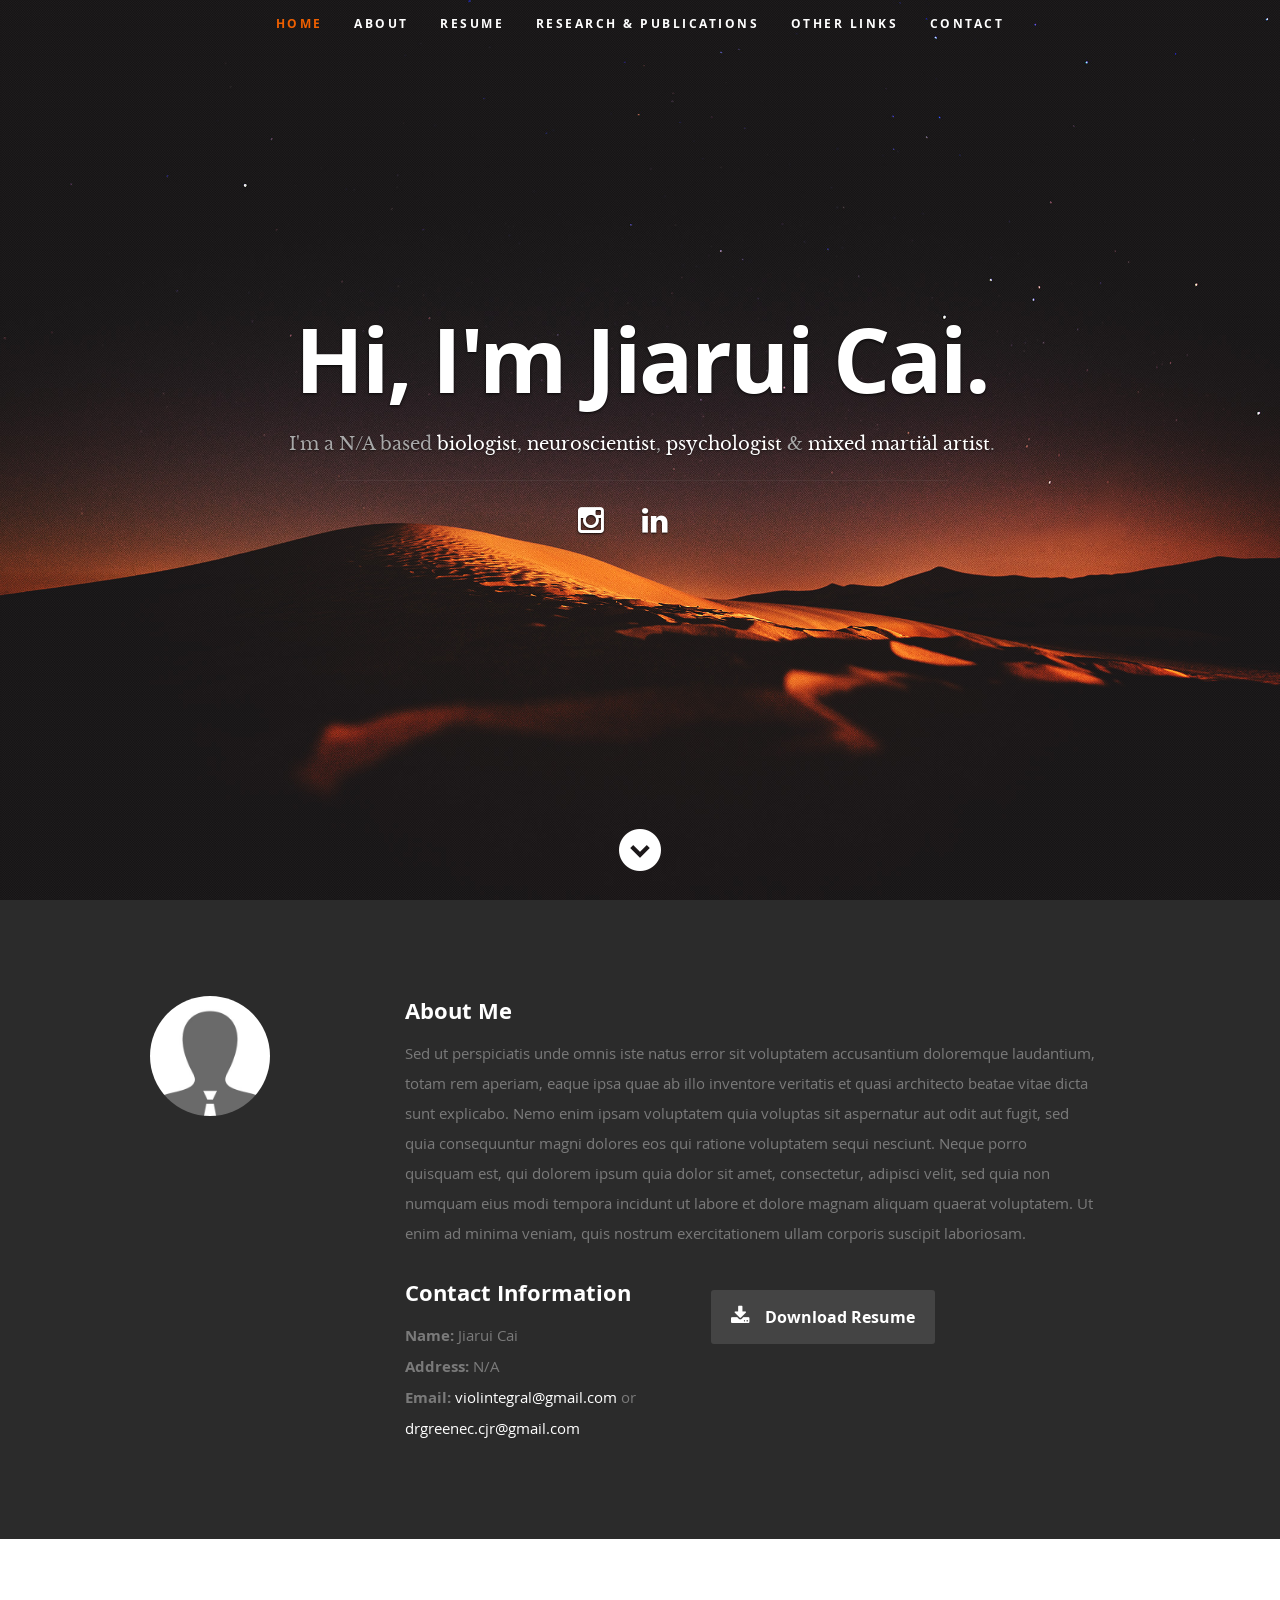
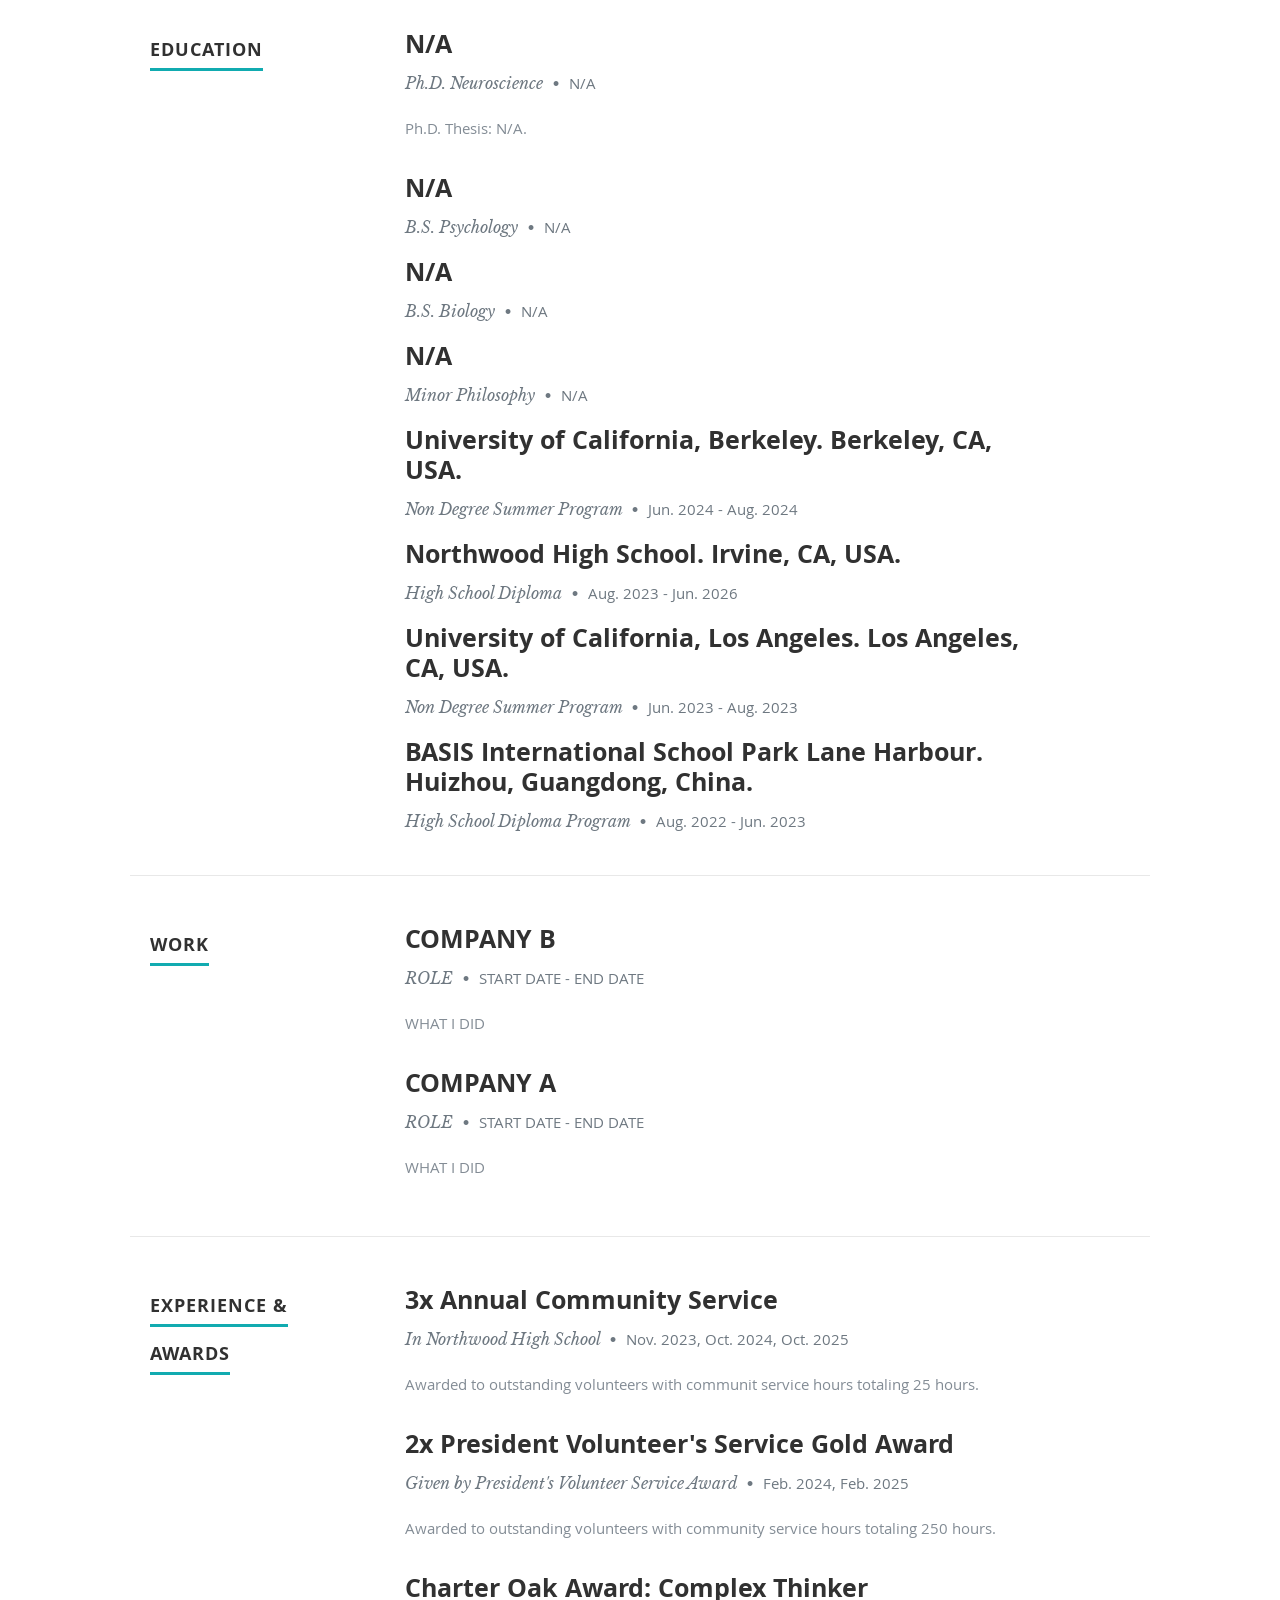
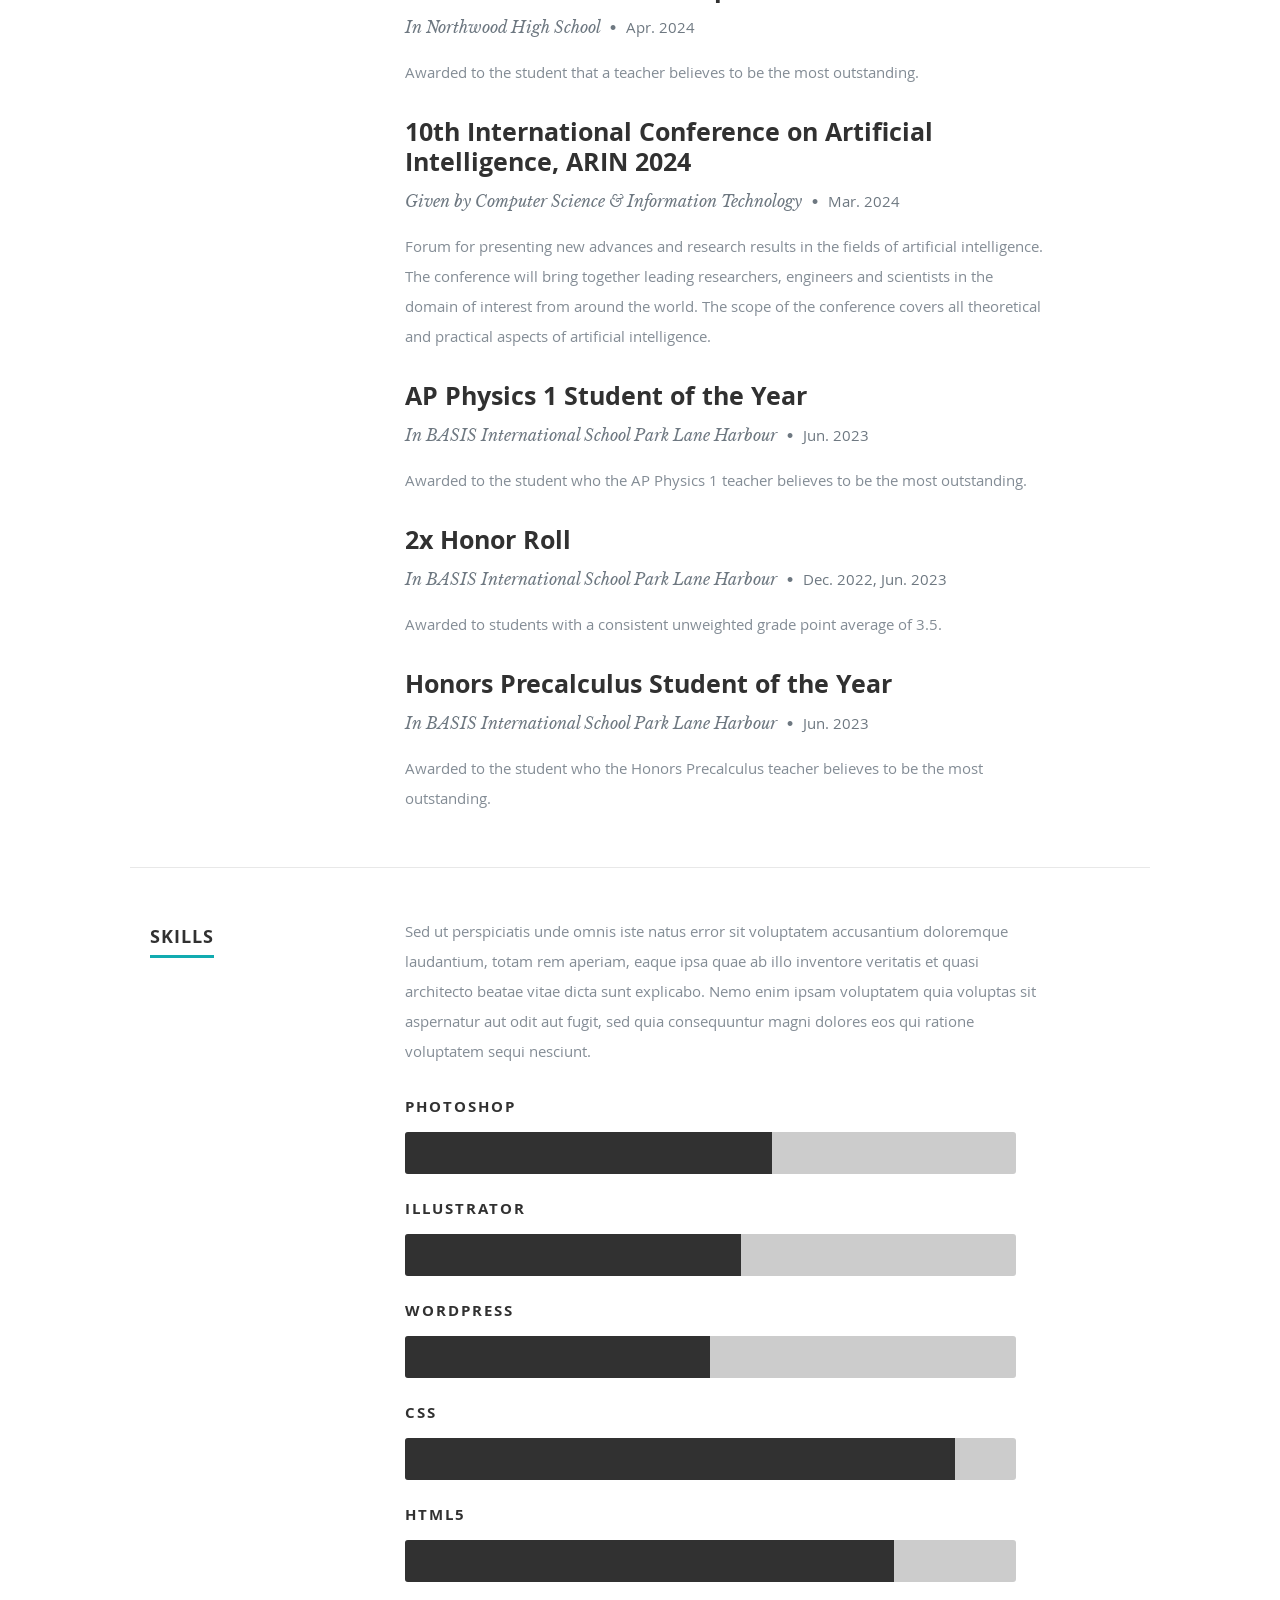
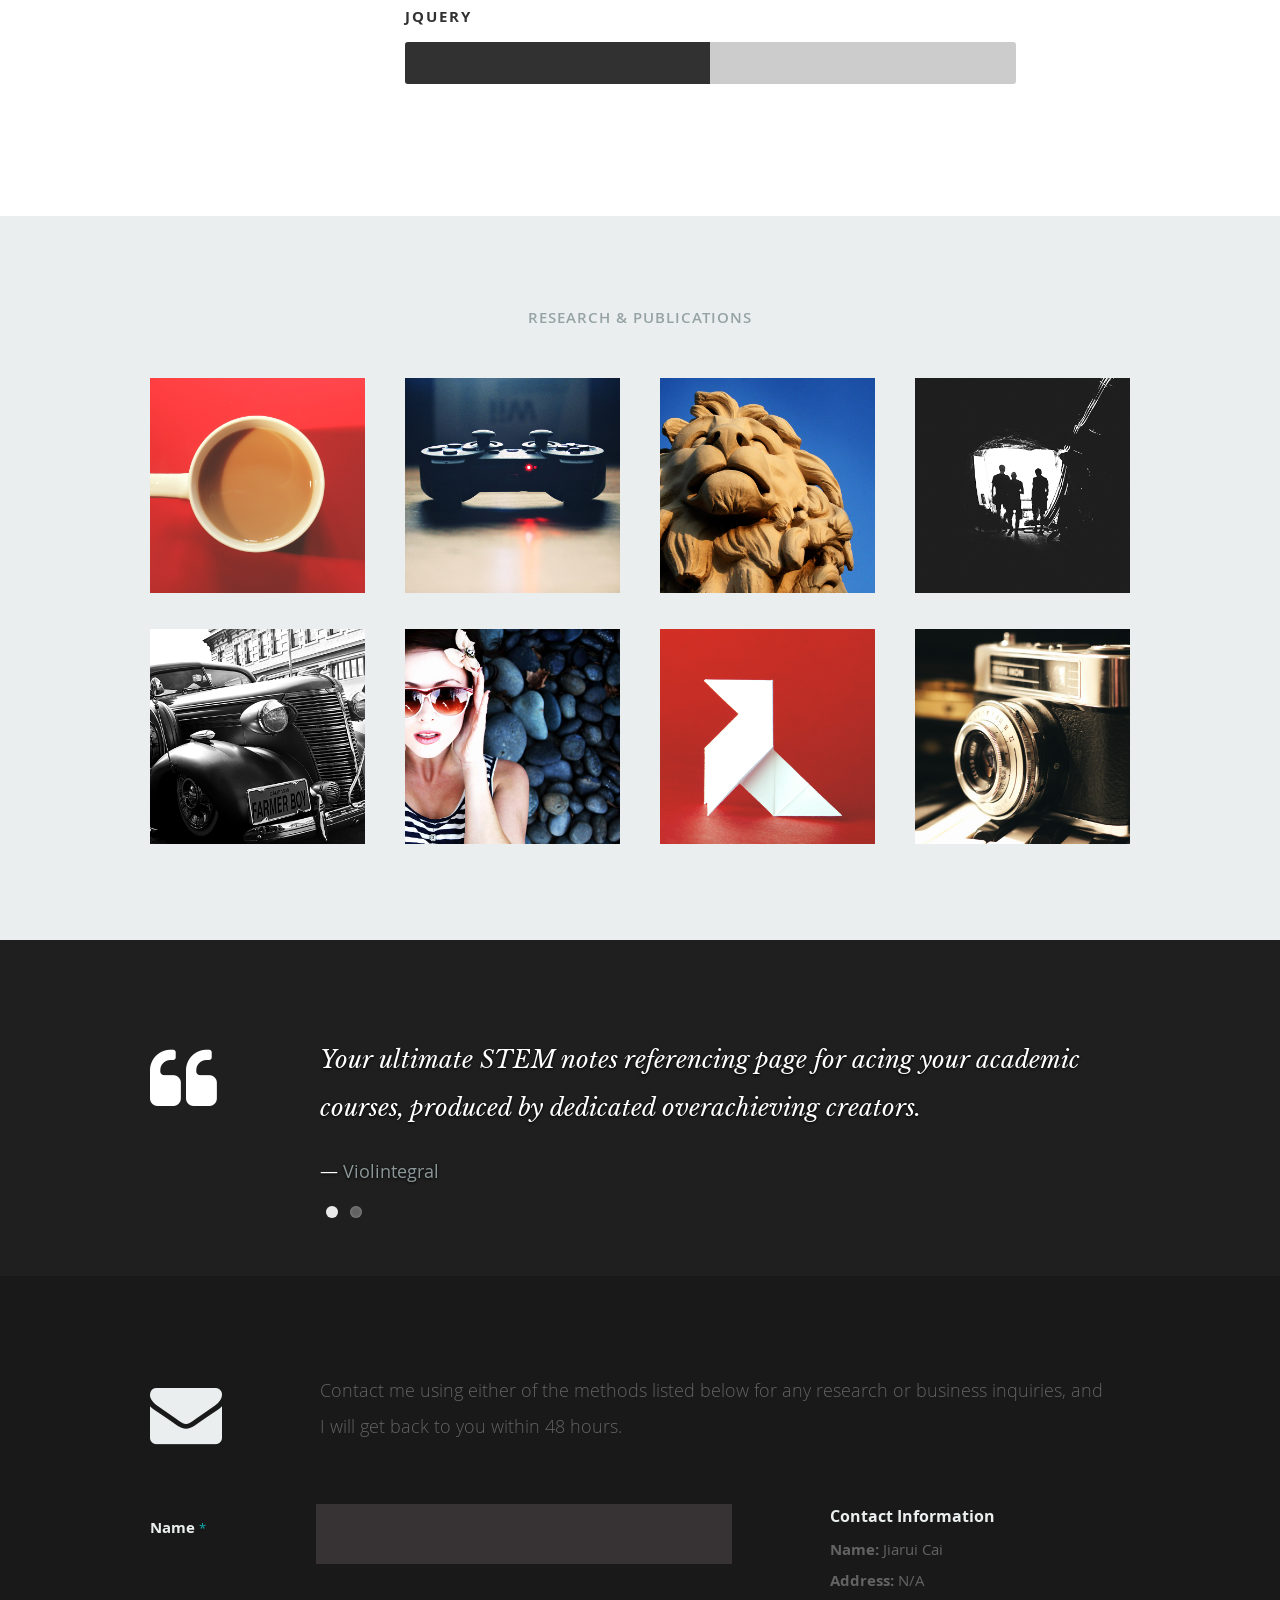
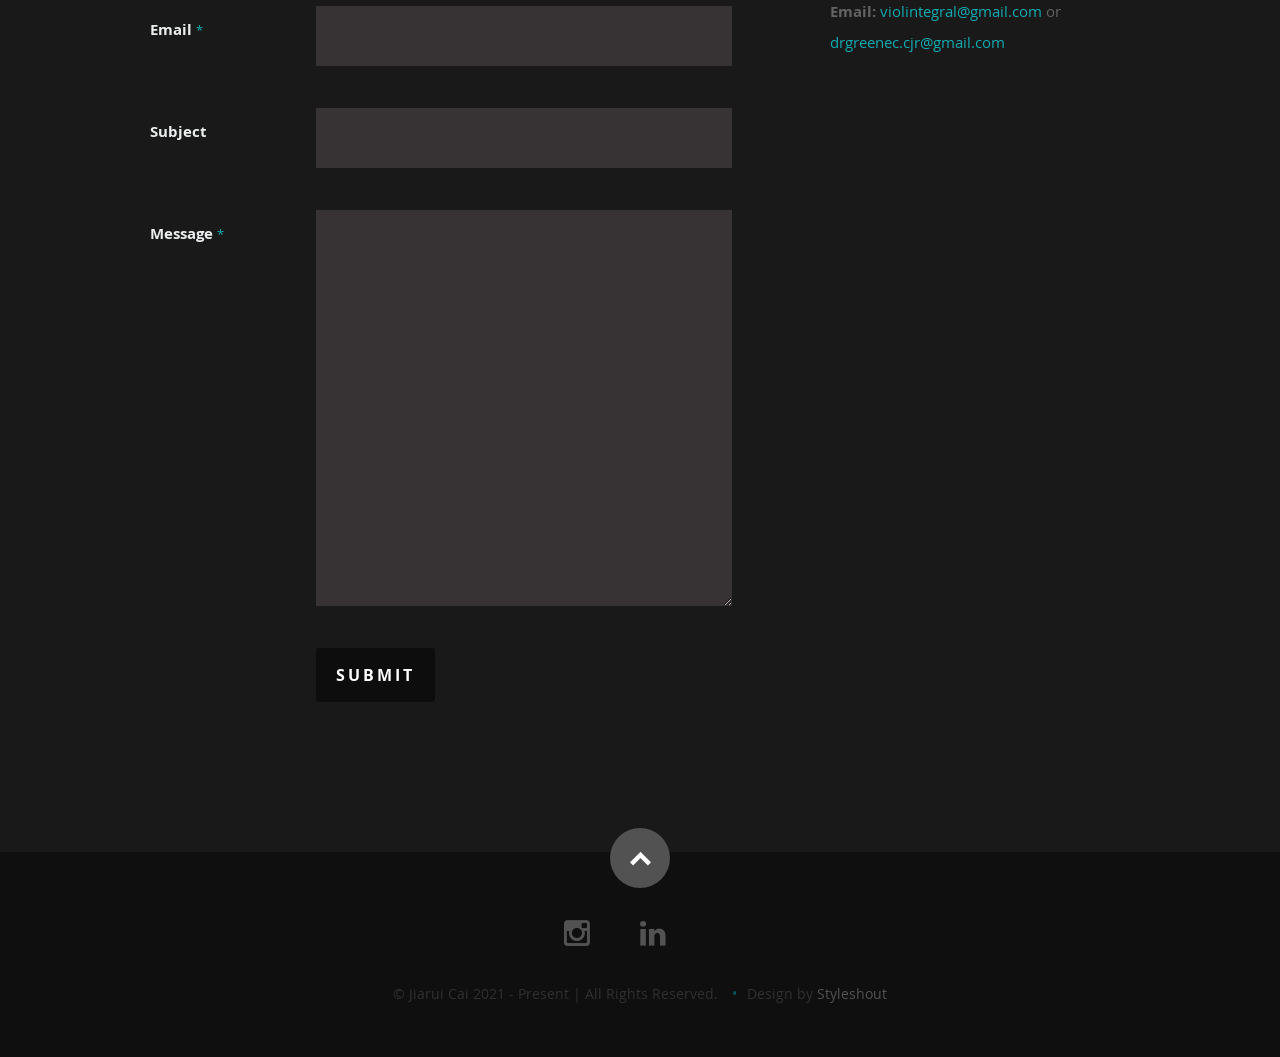
==== commit 833c0406: "Update index.html" ====
--- a/index.html
+++ b/index.html
@@ -749,7 +749,7 @@
                      <li>
                         <blockquote>
                            <p>This is a nonprofit organization built by students for students that provides a fun and interactive method to approach the tedious and challenging to most subject of mathematics. (Promoting the magic of mathematics in all young minds)</p>
-                           <cite><a href="https://drgreenec.github.io/mathmagics/" target="_blank">MATH Magics</a></cite>
+                           <cite><a href="https://mathmagics.org/" target="_blank">MATH Magics</a></cite>
                         </blockquote>
                      </li> <!-- slide ends -->
 
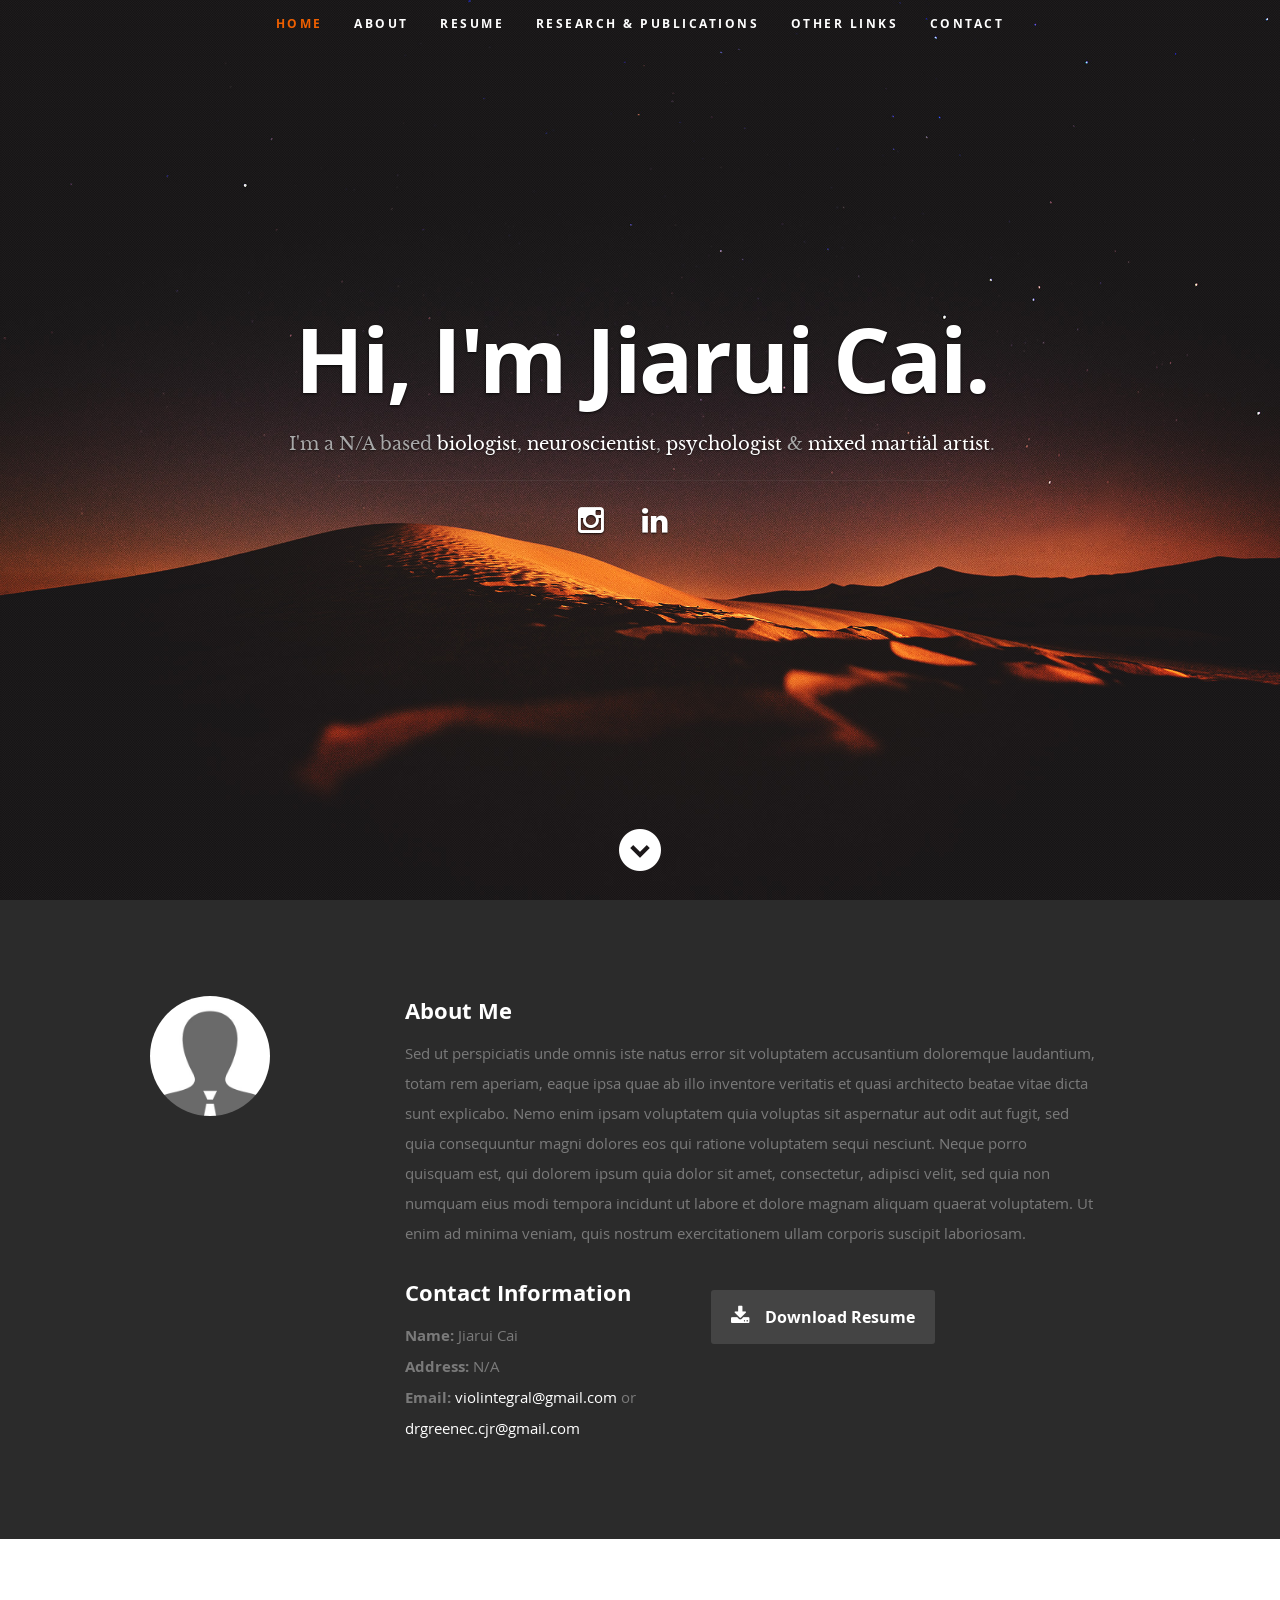
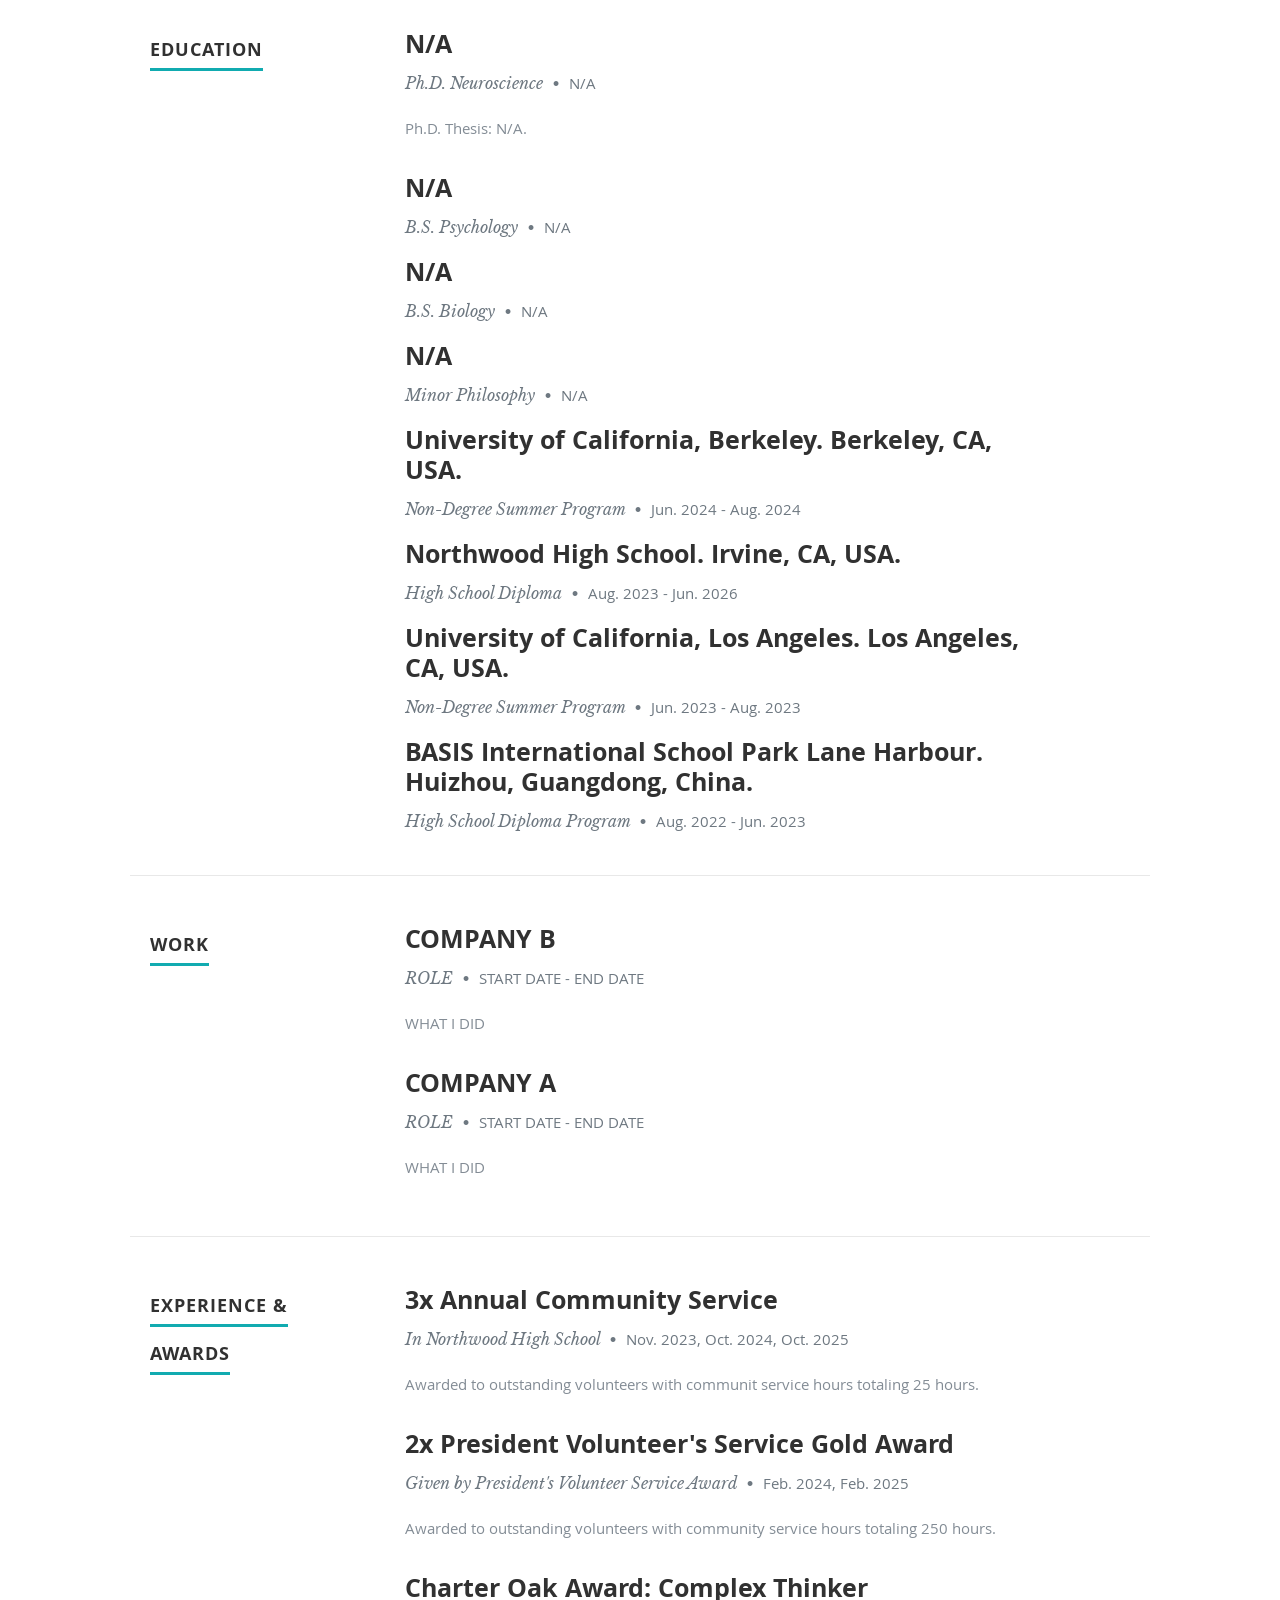
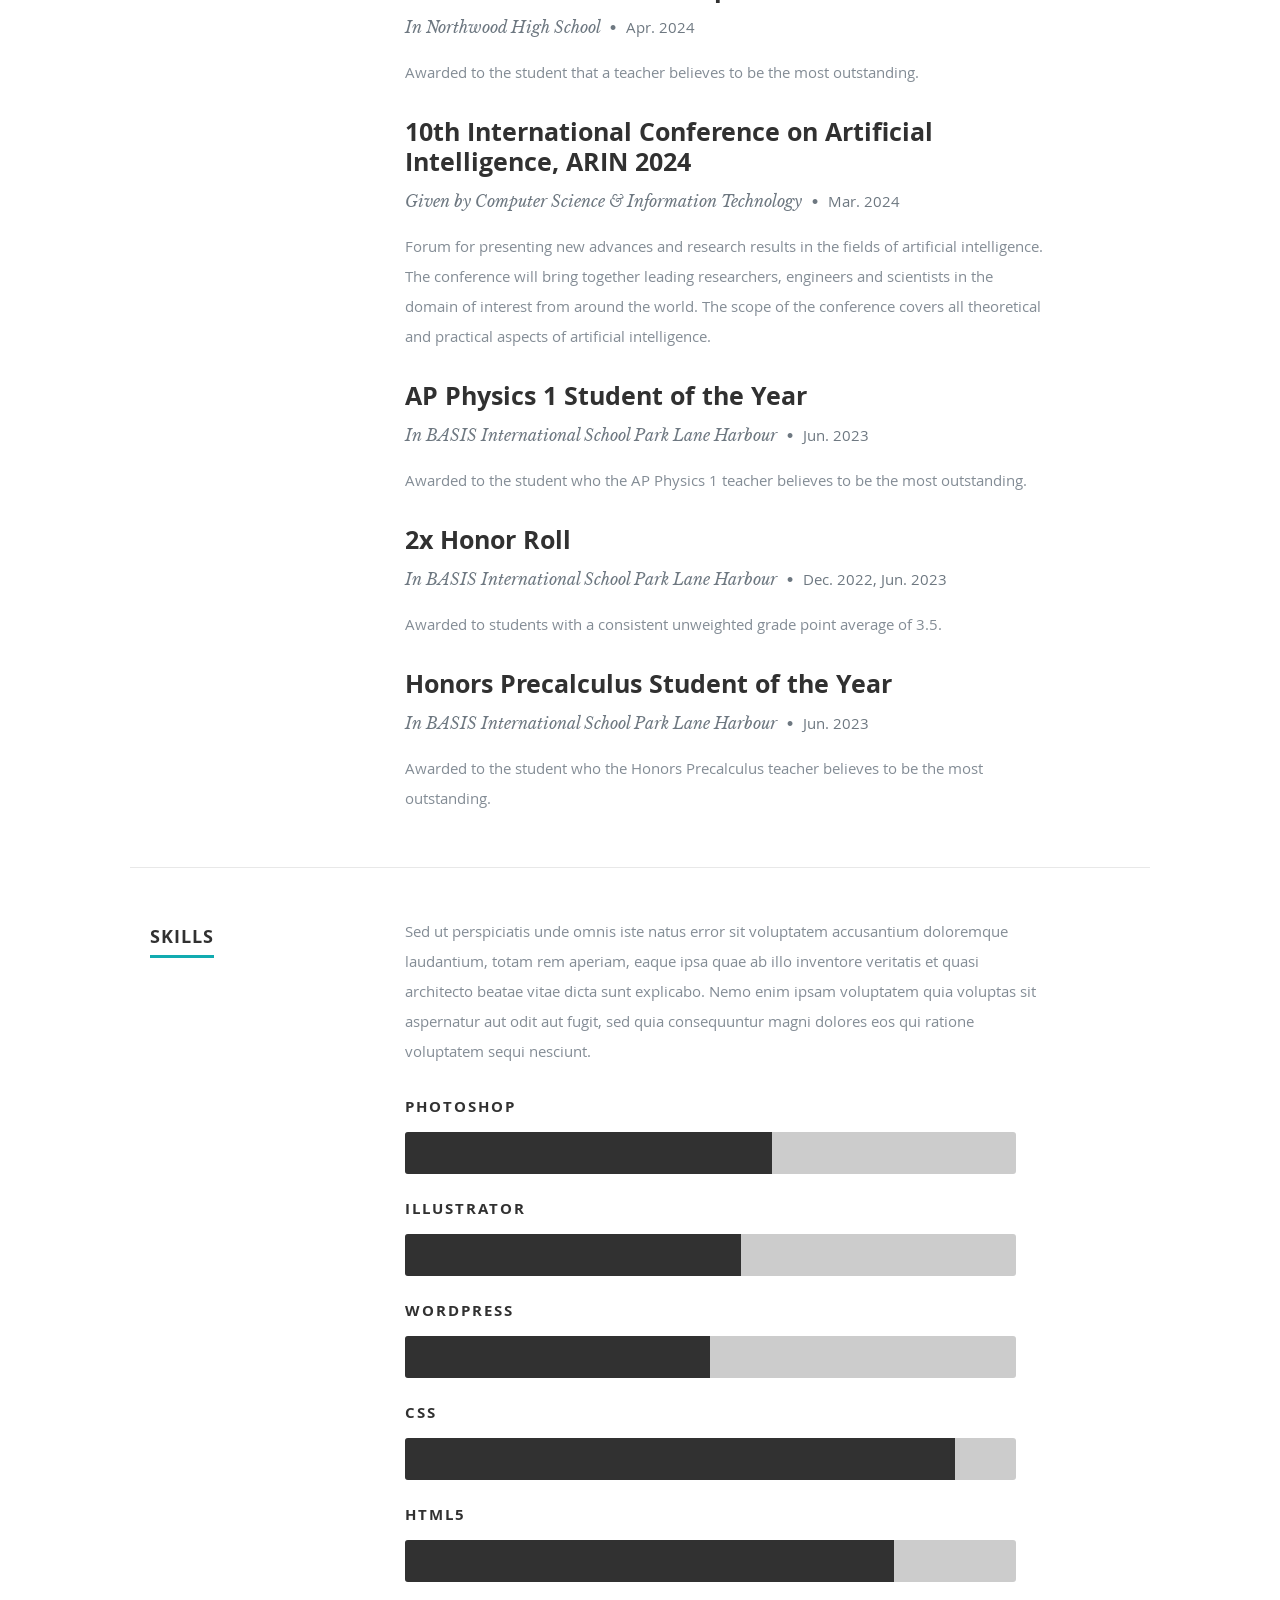
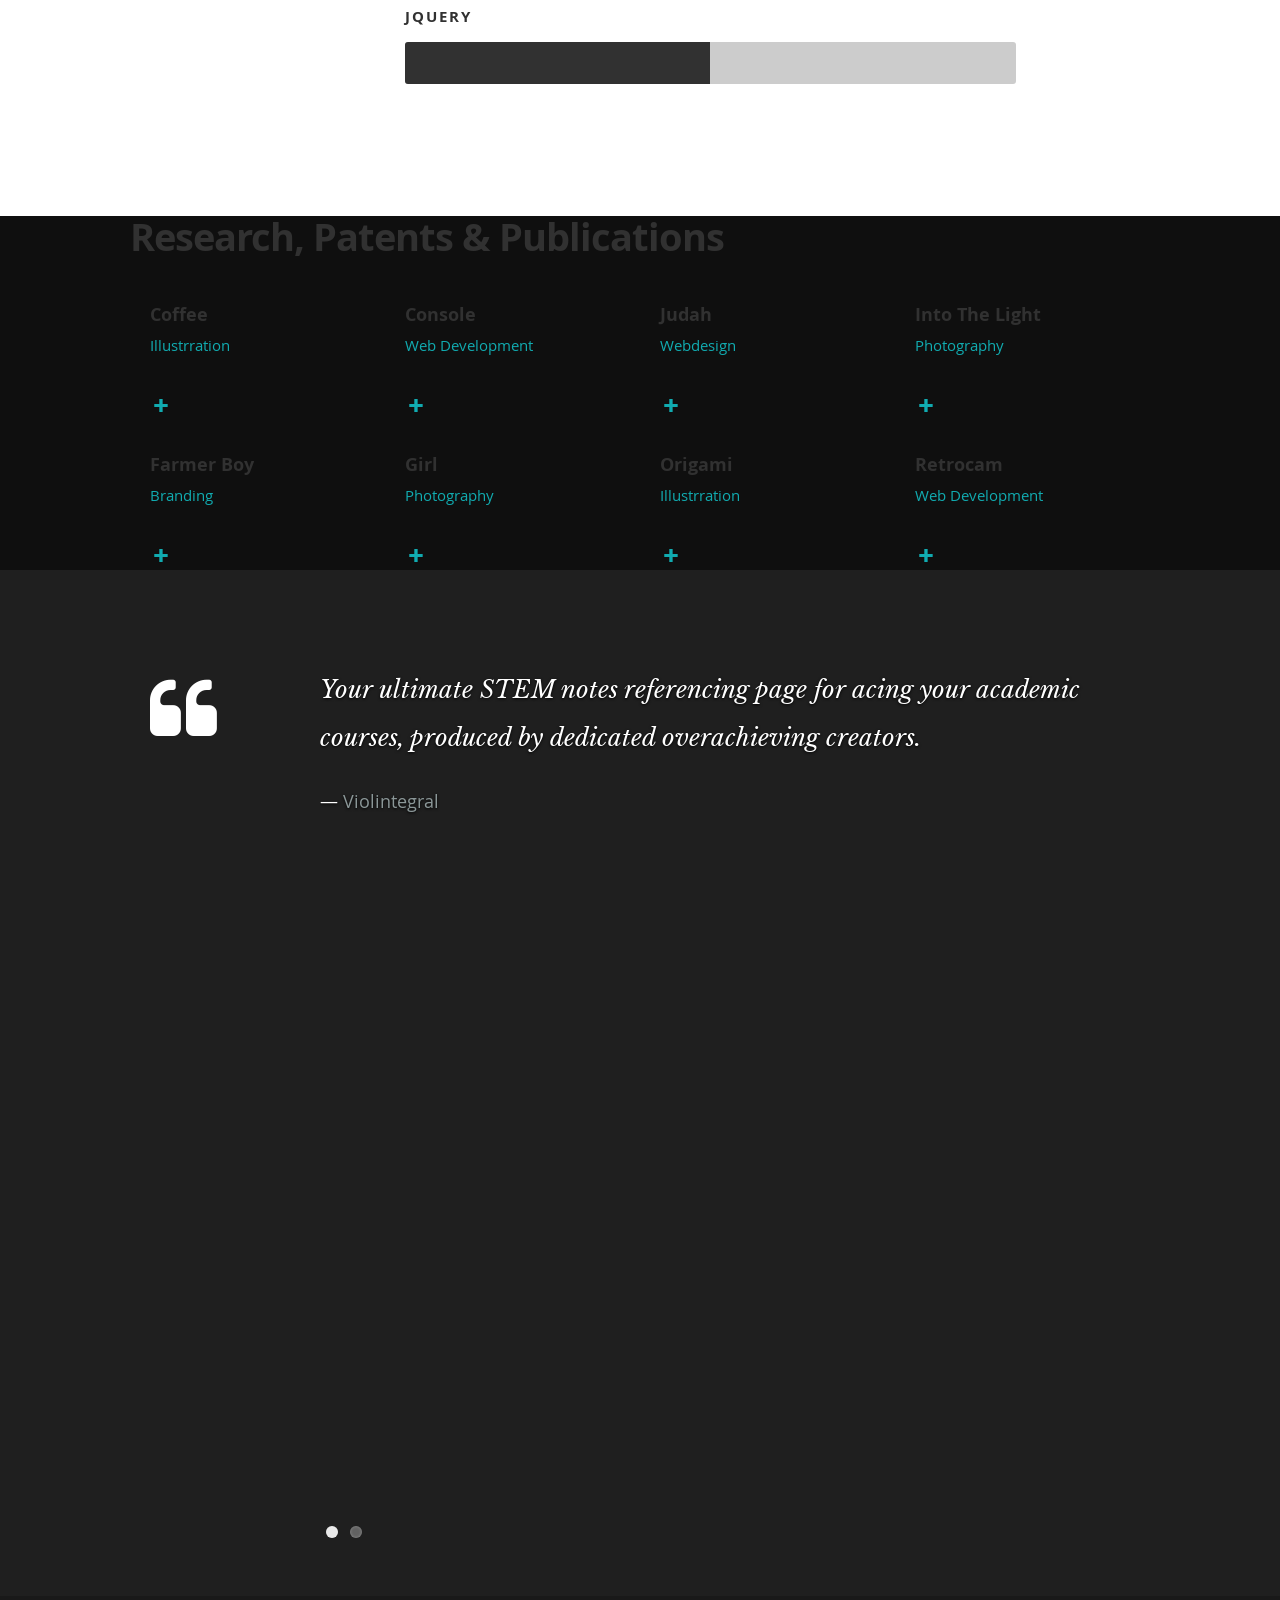
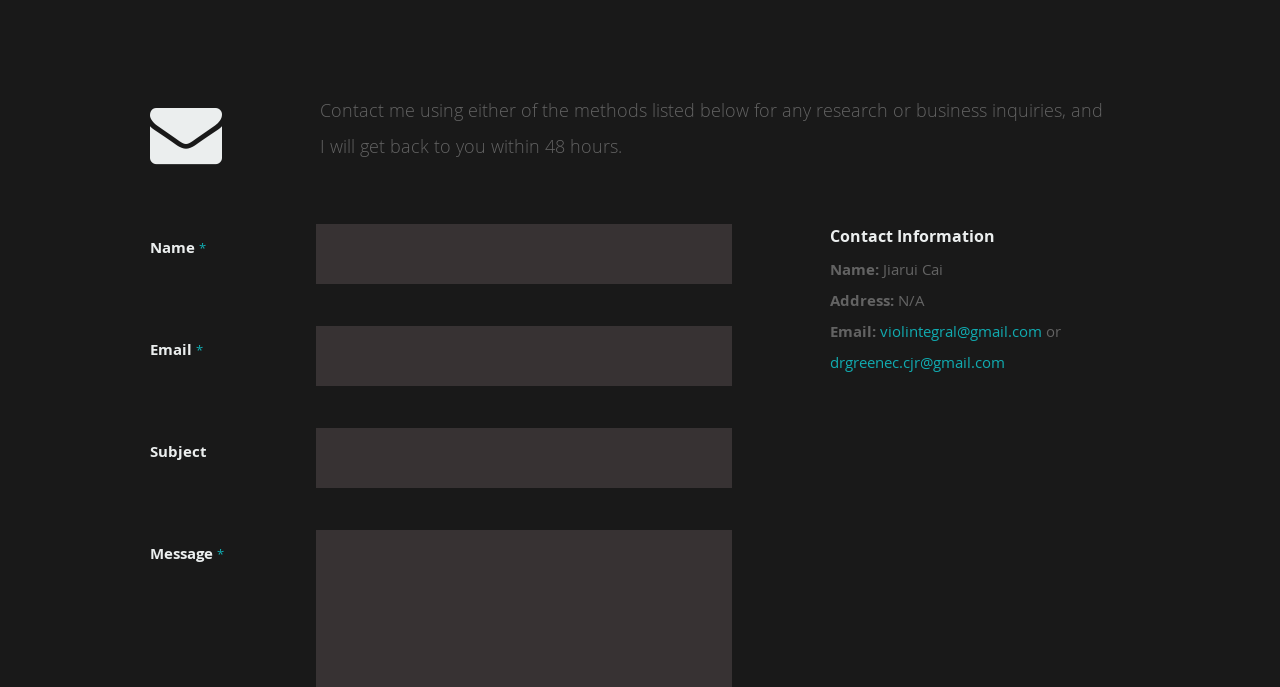
==== commit ca1d70ac: "Update index.html" ====
--- a/index.html
+++ b/index.html
@@ -47,7 +47,7 @@
             <li class="current"><a class="smoothscroll" href="#home">Home</a></li>
             <li><a class="smoothscroll" href="#about">About</a></li>
 	         <li><a class="smoothscroll" href="#resume">Resume</a></li>
-            <li><a class="smoothscroll" href="#research_and_publications">Research & Publications</a></li>
+            <li><a class="smoothscroll" href="#research_patents_and_publications">Research & Publications</a></li>
             <li><a class="smoothscroll" href="#otherlinks">Other Links</a></li>
             <li><a class="smoothscroll" href="#contact">Contact</a></li>
          </ul> <!-- end #nav -->
@@ -190,7 +190,7 @@
                <div class="twelve columns">
 
                   <h3>University of California, Berkeley. Berkeley, CA, USA. </h3>
-                  <p class="info">Non Degree Summer Program <span>&bull;</span> <em class="date">Jun. 2024 - Aug. 2024</em></p>
+                  <p class="info">Non-Degree Summer Program <span>&bull;</span> <em class="date">Jun. 2024 - Aug. 2024</em></p>
 
                </div>
 
@@ -212,7 +212,7 @@
                <div class="twelve columns">
 
                   <h3>University of California, Los Angeles. Los Angeles, CA, USA. </h3>
-                  <p class="info">Non Degree Summer Program <span>&bull;</span> <em class="date">Jun. 2023 - Aug. 2023</em></p>
+                  <p class="info">Non-Degree Summer Program <span>&bull;</span> <em class="date">Jun. 2023 - Aug. 2023</em></p>
 
                </div>
 
@@ -422,24 +422,24 @@
 
    <!-- Research and Publications Section
    ================================================== -->
-   <section id="research_and_publications">
+   <section id="research_patents_and_publications">
 
       <div class="row">
 
          <div class="twelve columns collapsed">
 
-            <h1>Research & Publications</h1>
+            <h1>Research, Patents & Publications</h1>
 
             <!-- research & publications-wrapper -->
-            <div id="research_and_publications-wrapper" class="bgrid-quarters s-bgrid-thirds cf">
-
-          	   <div class="columns research_and_publications-item">
+            <div id="research_patents_and_publications-wrapper" class="bgrid-quarters s-bgrid-thirds cf">
+
+          	   <div class="columns research_patents_and_publications-item">
                   <div class="item-wrap">
 
                      <a href="#modal-01" title="">
-                        <img alt="" src="images/research_and_publications/coffee.jpg">
+                        <img alt="" src="images/research_patents_and_publications/coffee.jpg">
                         <div class="overlay">
-                           <div class="research_and_publications-item-meta">
+                           <div class="research_patents_and_publications-item-meta">
           					      <h5>Coffee</h5>
                               <p>Illustrration</p>
           					   </div>
@@ -450,13 +450,13 @@
                   </div>
           		</div> <!-- item end -->
 
-               <div class="columns research_and_publications-item">
+               <div class="columns research_patents_and_publications-item">
                   <div class="item-wrap">
 
                      <a href="#modal-02" title="">
-                        <img alt="" src="images/research_and_publications/console.jpg">
+                        <img alt="" src="images/research_patents_and_publications/console.jpg">
                         <div class="overlay">
-                           <div class="research_and_publications-item-meta">
+                           <div class="research_patents_and_publications-item-meta">
           					      <h5>Console</h5>
                               <p>Web Development</p>
           					   </div>
@@ -467,13 +467,13 @@
                   </div>
           		</div> <!-- item end -->
 
-               <div class="columns research_and_publications-item">
+               <div class="columns research_patents_and_publications-item">
                   <div class="item-wrap">
 
                      <a href="#modal-03" title="">
-                        <img alt="" src="images/research_and_publications/judah.jpg">
+                        <img alt="" src="images/research_patents_and_publications/judah.jpg">
                         <div class="overlay">
-                           <div class="research_and_publications-item-meta">
+                           <div class="research_patents_and_publications-item-meta">
           					      <h5>Judah</h5>
                               <p>Webdesign</p>
           					   </div>
@@ -484,13 +484,13 @@
                   </div>
           		</div> <!-- item end -->
 
-               <div class="columns research_and_publications-item">
+               <div class="columns research_patents_and_publications-item">
                   <div class="item-wrap">
 
                      <a href="#modal-04" title="">
-                        <img alt="" src="images/research_and_publications/into-the-light.jpg">
+                        <img alt="" src="images/research_patents_and_publications/into-the-light.jpg">
                         <div class="overlay">
-                           <div class="research_and_publications-item-meta">
+                           <div class="research_patents_and_publications-item-meta">
           					      <h5>Into The Light</h5>
                               <p>Photography</p>
           					   </div>
@@ -501,13 +501,13 @@
                   </div>
           		</div> <!-- item end -->
 
-               <div class="columns research_and_publications-item">
+               <div class="columns research_patents_and_publications-item">
                   <div class="item-wrap">
 
                      <a href="#modal-05" title="">
-                        <img alt="" src="images/research_and_publications/farmerboy.jpg">
+                        <img alt="" src="images/research_patents_and_publications/farmerboy.jpg">
                         <div class="overlay">
-                           <div class="research_and_publications-item-meta">
+                           <div class="research_patents_and_publications-item-meta">
           					      <h5>Farmer Boy</h5>
                               <p>Branding</p>
           					   </div>
@@ -518,13 +518,13 @@
                   </div>
           		</div> <!-- item end -->
 
-               <div class="columns research_and_publications-item">
+               <div class="columns research_patents_and_publications-item">
                   <div class="item-wrap">
 
                      <a href="#modal-06" title="">
-                        <img alt="" src="images/research_and_publications/girl.jpg">
+                        <img alt="" src="images/research_patents_and_publications/girl.jpg">
                         <div class="overlay">
-                           <div class="research_and_publications-item-meta">
+                           <div class="research_patents_and_publications-item-meta">
           					      <h5>Girl</h5>
                               <p>Photography</p>
           					   </div>
@@ -535,13 +535,13 @@
                   </div>
           		</div> <!-- item end -->
 
-               <div class="columns research_and_publications-item">
+               <div class="columns research_patents_and_publications-item">
                   <div class="item-wrap">
 
                      <a href="#modal-07" title="">
-                        <img alt="" src="images/research_and_publications/origami.jpg">
+                        <img alt="" src="images/research_patents_and_publications/origami.jpg">
                         <div class="overlay">
-                           <div class="research_and_publications-item-meta">
+                           <div class="research_patents_and_publications-item-meta">
           					      <h5>Origami</h5>
                               <p>Illustrration</p>
           					   </div>
@@ -552,13 +552,13 @@
                   </div>
           		</div> <!-- item end -->
 
-               <div class="columns research_and_publications-item">
+               <div class="columns research_patents_and_publications-item">
                   <div class="item-wrap">
 
                      <a href="#modal-08" title="">
-                        <img alt="" src="images/research_and_publications/retrocam.jpg">
+                        <img alt="" src="images/research_patents_and_publications/retrocam.jpg">
                         <div class="overlay">
-                           <div class="research_and_publications-item-meta">
+                           <div class="research_patents_and_publications-item-meta">
           					      <h5>Retrocam</h5>
                               <p>Web Development</p>
           					   </div>
@@ -579,7 +579,7 @@
 
          <div id="modal-01" class="popup-modal mfp-hide">
 
-		      <img class="scale-with-grid" src="images/research_and_publications/modals/m-coffee.jpg" alt="" />
+		      <img class="scale-with-grid" src="images/research_patents_and_publications/modals/m-coffee.jpg" alt="" />
 
 		      <div class="description-box">
 			      <h4>Coffee Cup</h4>
@@ -596,7 +596,7 @@
 
          <div id="modal-02" class="popup-modal mfp-hide">
 
-		      <img class="scale-with-grid" src="images/research_and_publications/modals/m-console.jpg" alt="" />
+		      <img class="scale-with-grid" src="images/research_patents_and_publications/modals/m-console.jpg" alt="" />
 
 		      <div class="description-box">
 			      <h4>Console</h4>
@@ -613,7 +613,7 @@
 
          <div id="modal-03" class="popup-modal mfp-hide">
 
-		      <img class="scale-with-grid" src="images/research_and_publications/modals/m-judah.jpg" alt="" />
+		      <img class="scale-with-grid" src="images/research_patents_and_publications/modals/m-judah.jpg" alt="" />
 
 		      <div class="description-box">
 			      <h4>Judah</h4>
@@ -630,7 +630,7 @@
 
          <div id="modal-04" class="popup-modal mfp-hide">
 
-		      <img class="scale-with-grid" src="images/research_and_publications/modals/m-intothelight.jpg" alt="" />
+		      <img class="scale-with-grid" src="images/research_patents_and_publications/modals/m-intothelight.jpg" alt="" />
 
 		      <div class="description-box">
 			      <h4>Into the Light</h4>
@@ -647,7 +647,7 @@
 
          <div id="modal-05" class="popup-modal mfp-hide">
 
-		      <img class="scale-with-grid" src="images/research_and_publications/modals/m-farmerboy.jpg" alt="" />
+		      <img class="scale-with-grid" src="images/research_patents_and_publications/modals/m-farmerboy.jpg" alt="" />
 
 		      <div class="description-box">
 			      <h4>Farmer Boy</h4>
@@ -664,7 +664,7 @@
 
          <div id="modal-06" class="popup-modal mfp-hide">
 
-		      <img class="scale-with-grid" src="images/research_and_publications/modals/m-girl.jpg" alt="" />
+		      <img class="scale-with-grid" src="images/research_patents_and_publications/modals/m-girl.jpg" alt="" />
 
 		      <div class="description-box">
 			      <h4>Girl</h4>
@@ -681,7 +681,7 @@
 
          <div id="modal-07" class="popup-modal mfp-hide">
 
-		      <img class="scale-with-grid" src="images/research_and_publications/modals/m-origami.jpg" alt="" />
+		      <img class="scale-with-grid" src="images/research_patents_and_publications/modals/m-origami.jpg" alt="" />
 
 		      <div class="description-box">
 			      <h4>Origami</h4>
@@ -698,7 +698,7 @@
 
          <div id="modal-08" class="popup-modal mfp-hide">
 
-		      <img class="scale-with-grid" src="images/research_and_publications/modals/m-retrocam.jpg" alt="" />
+		      <img class="scale-with-grid" src="images/research_patents_and_publications/modals/m-retrocam.jpg" alt="" />
 
 		      <div class="description-box">
 			      <h4>Retrocam</h4>
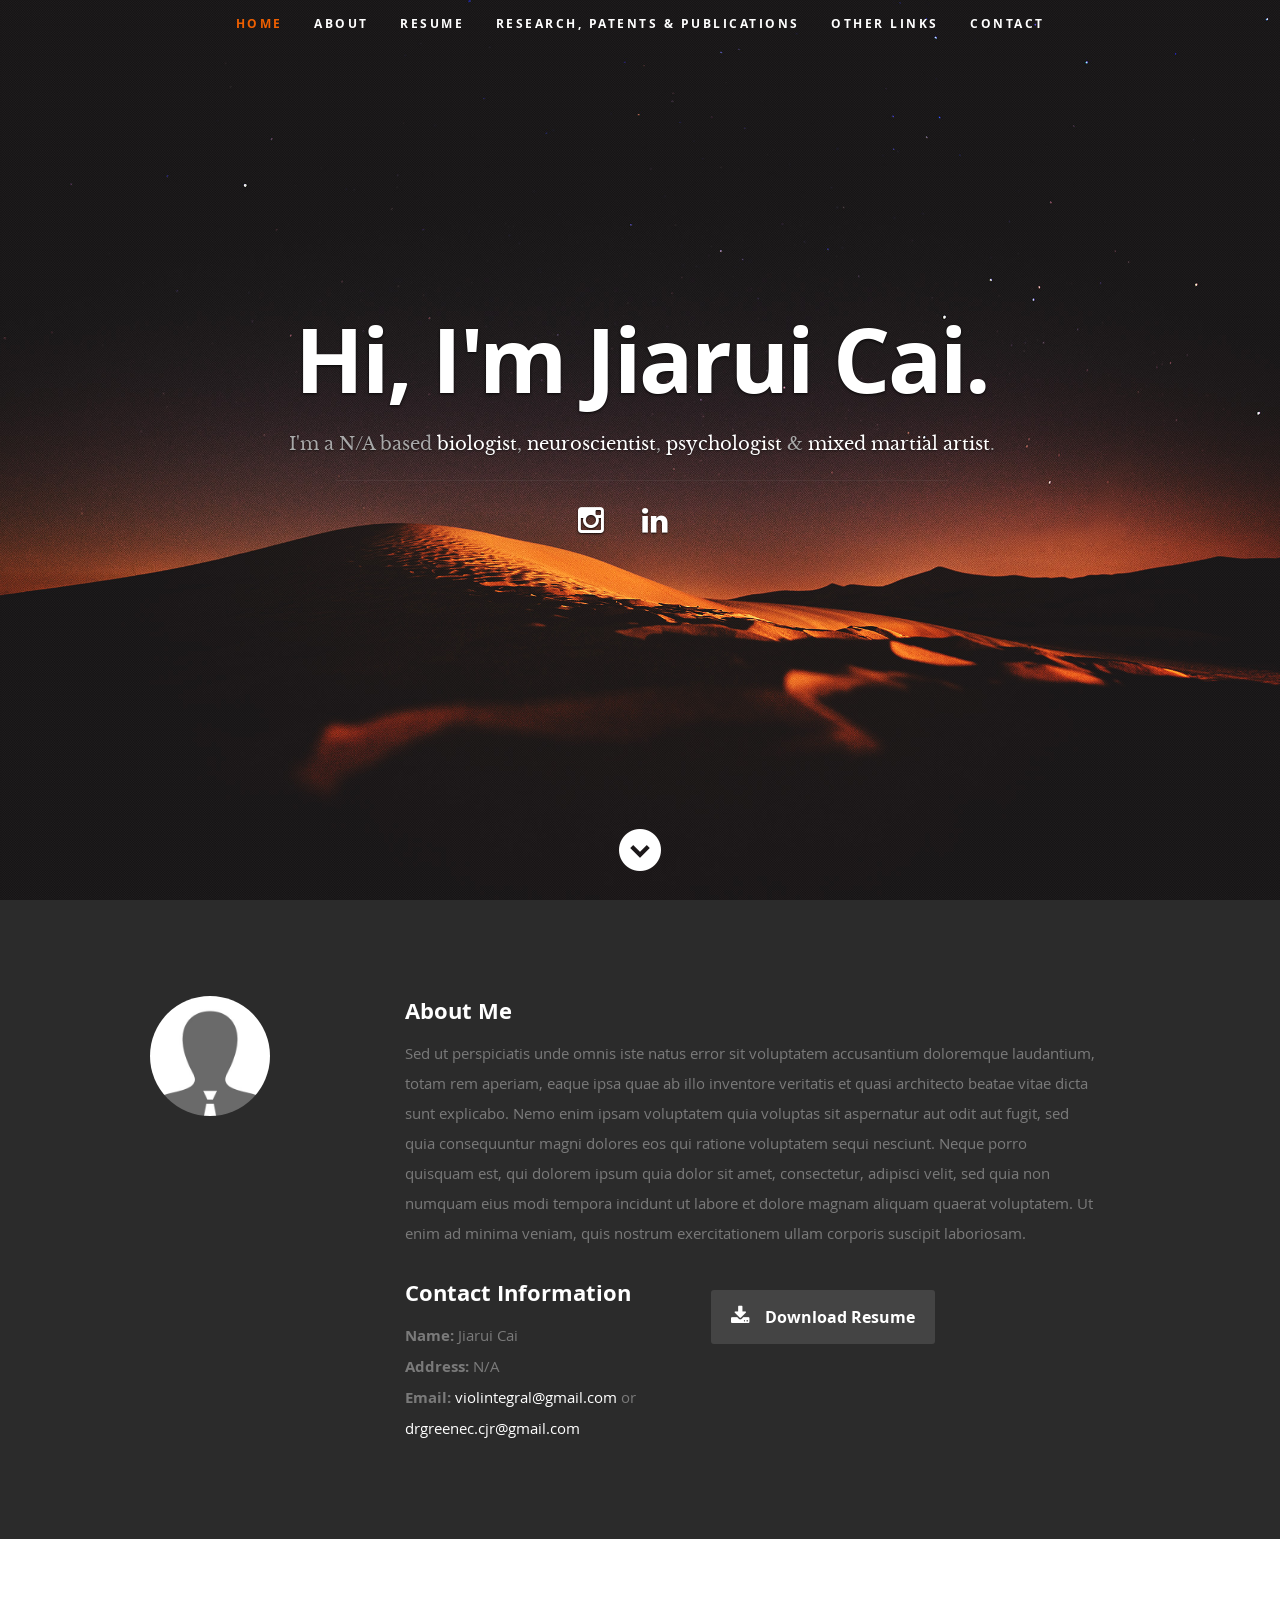
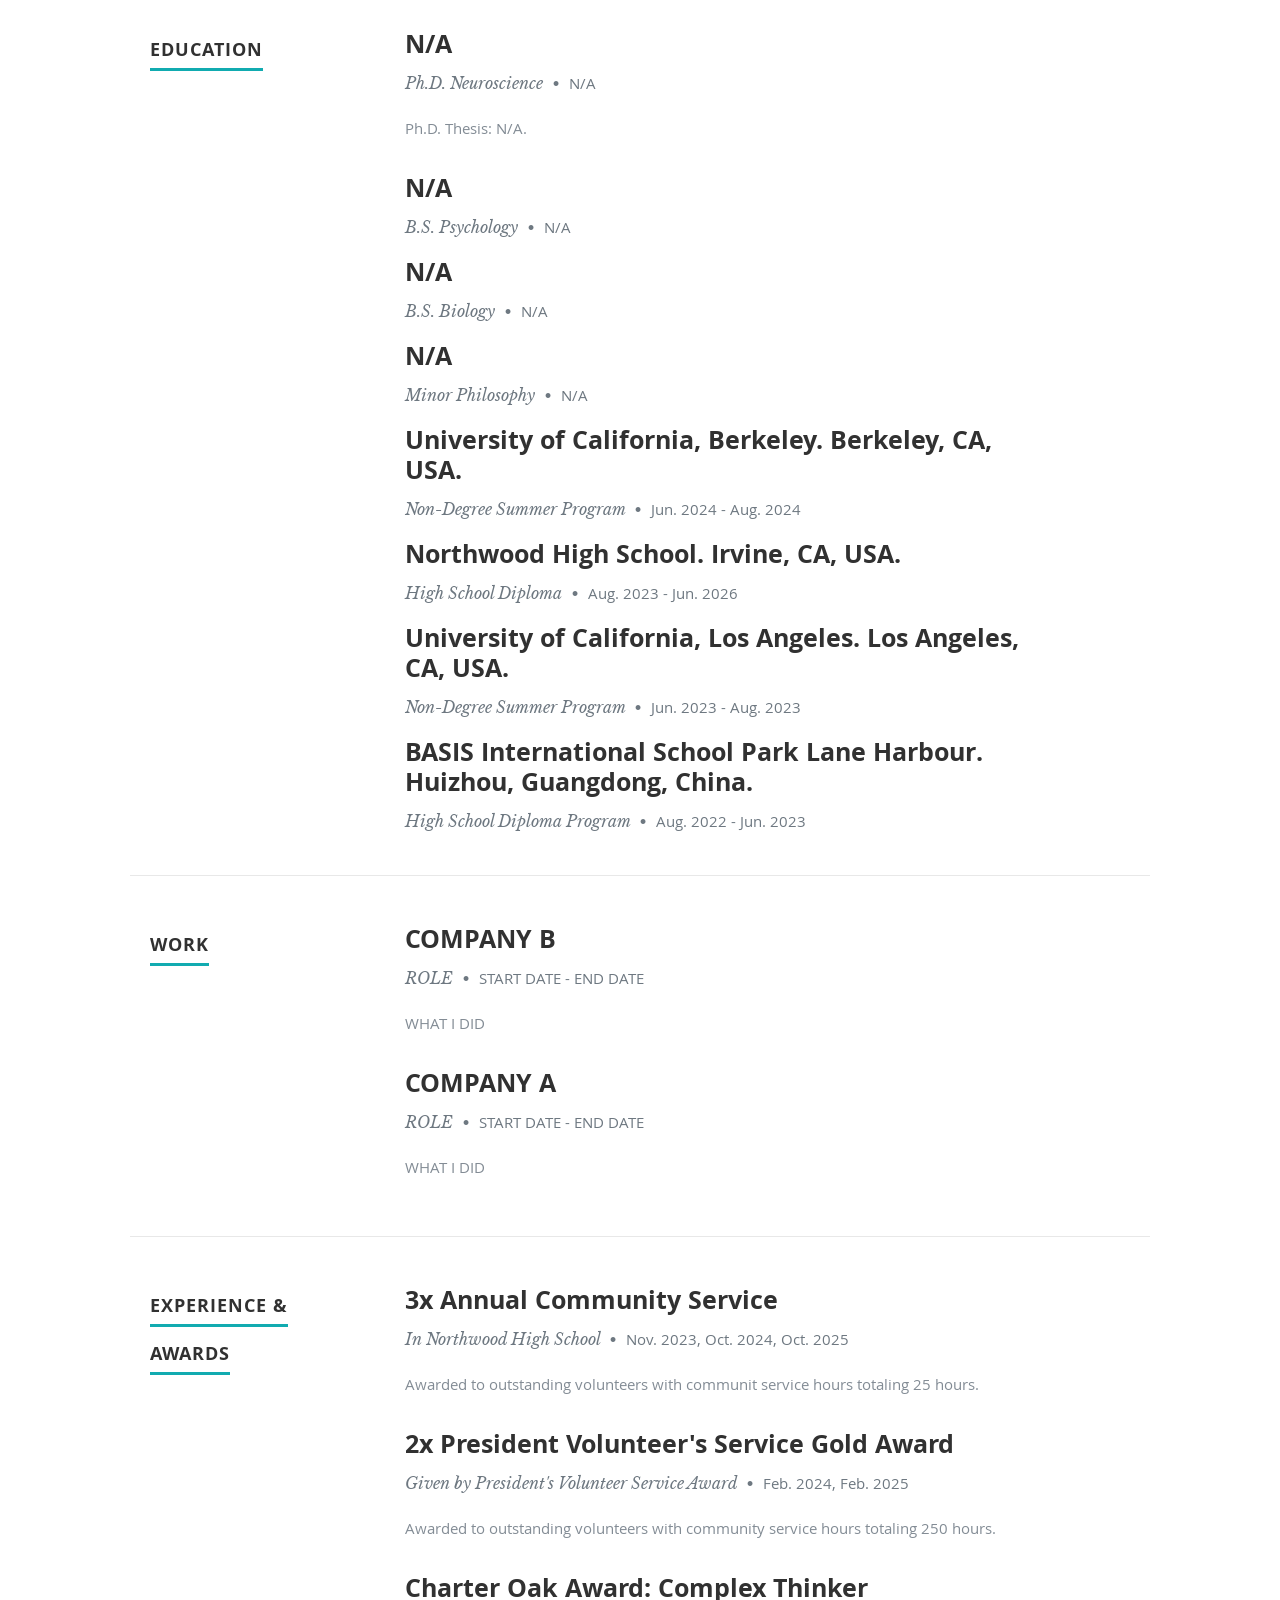
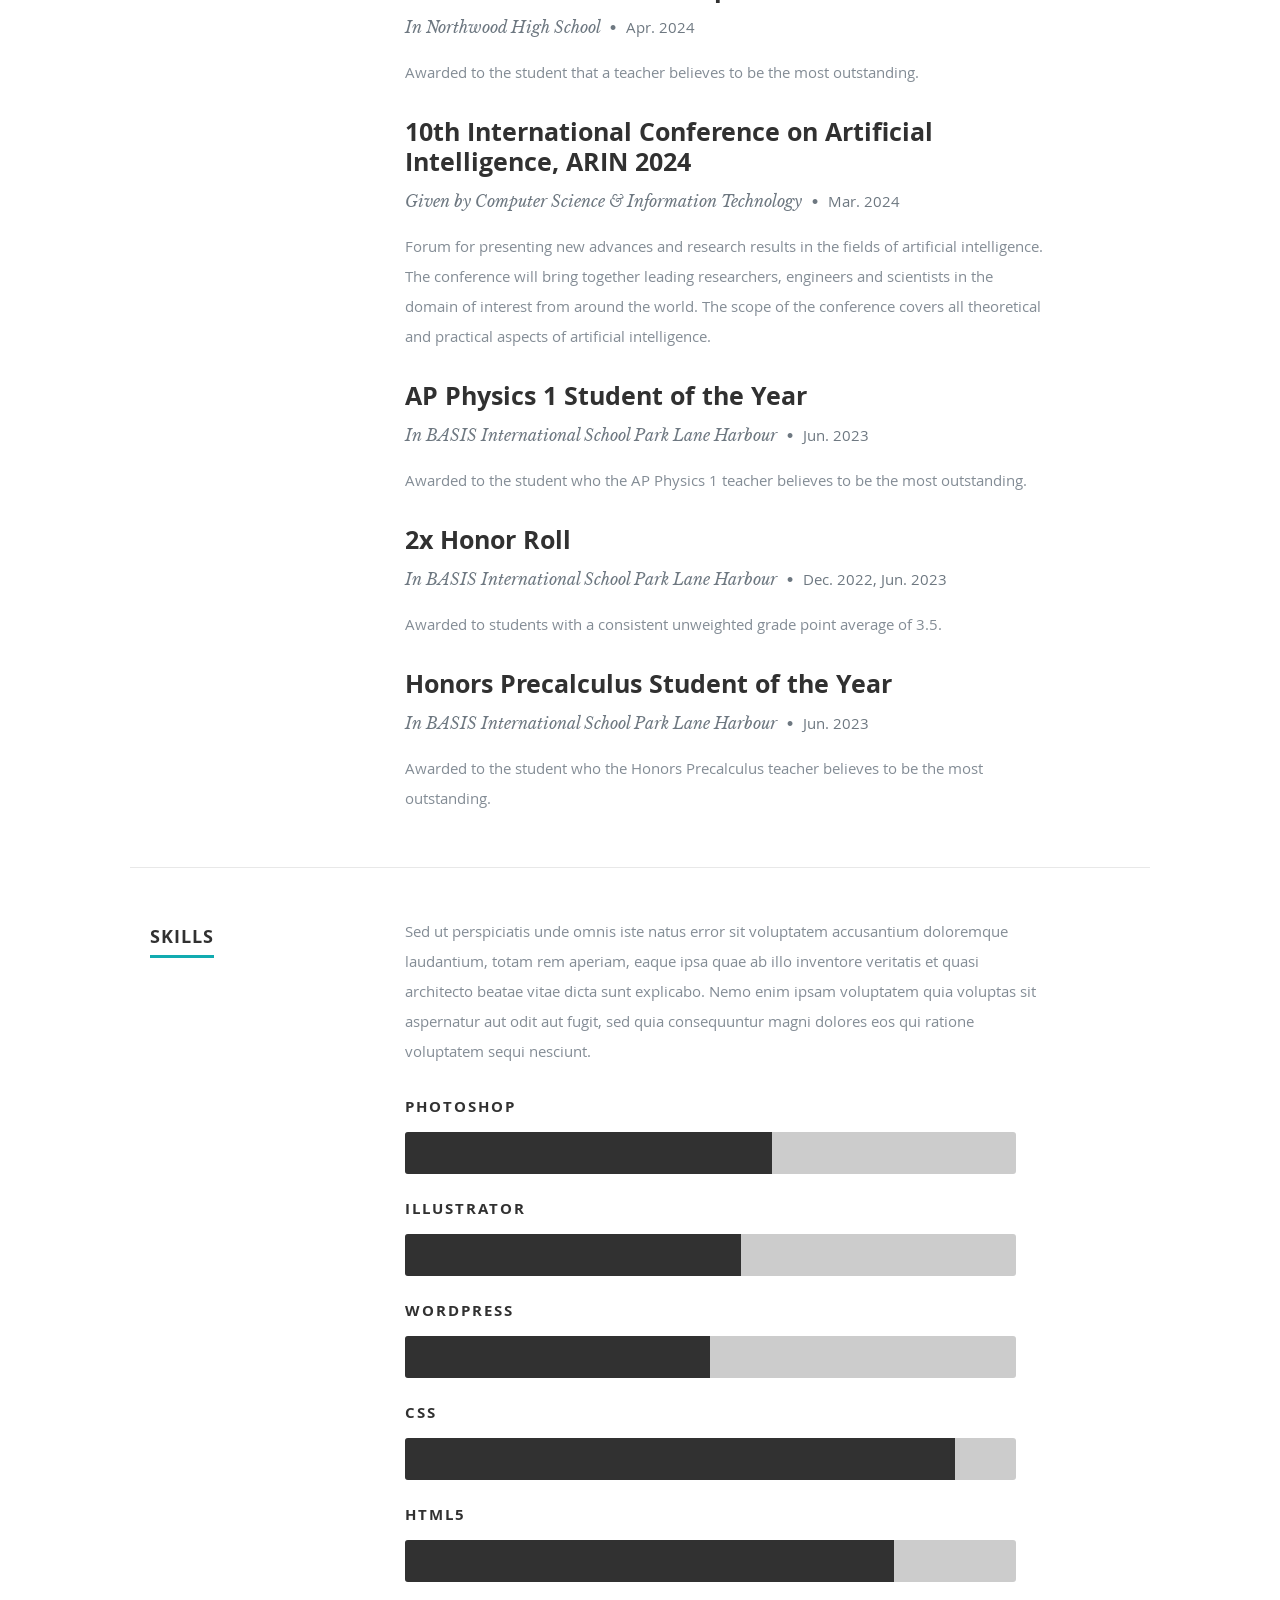
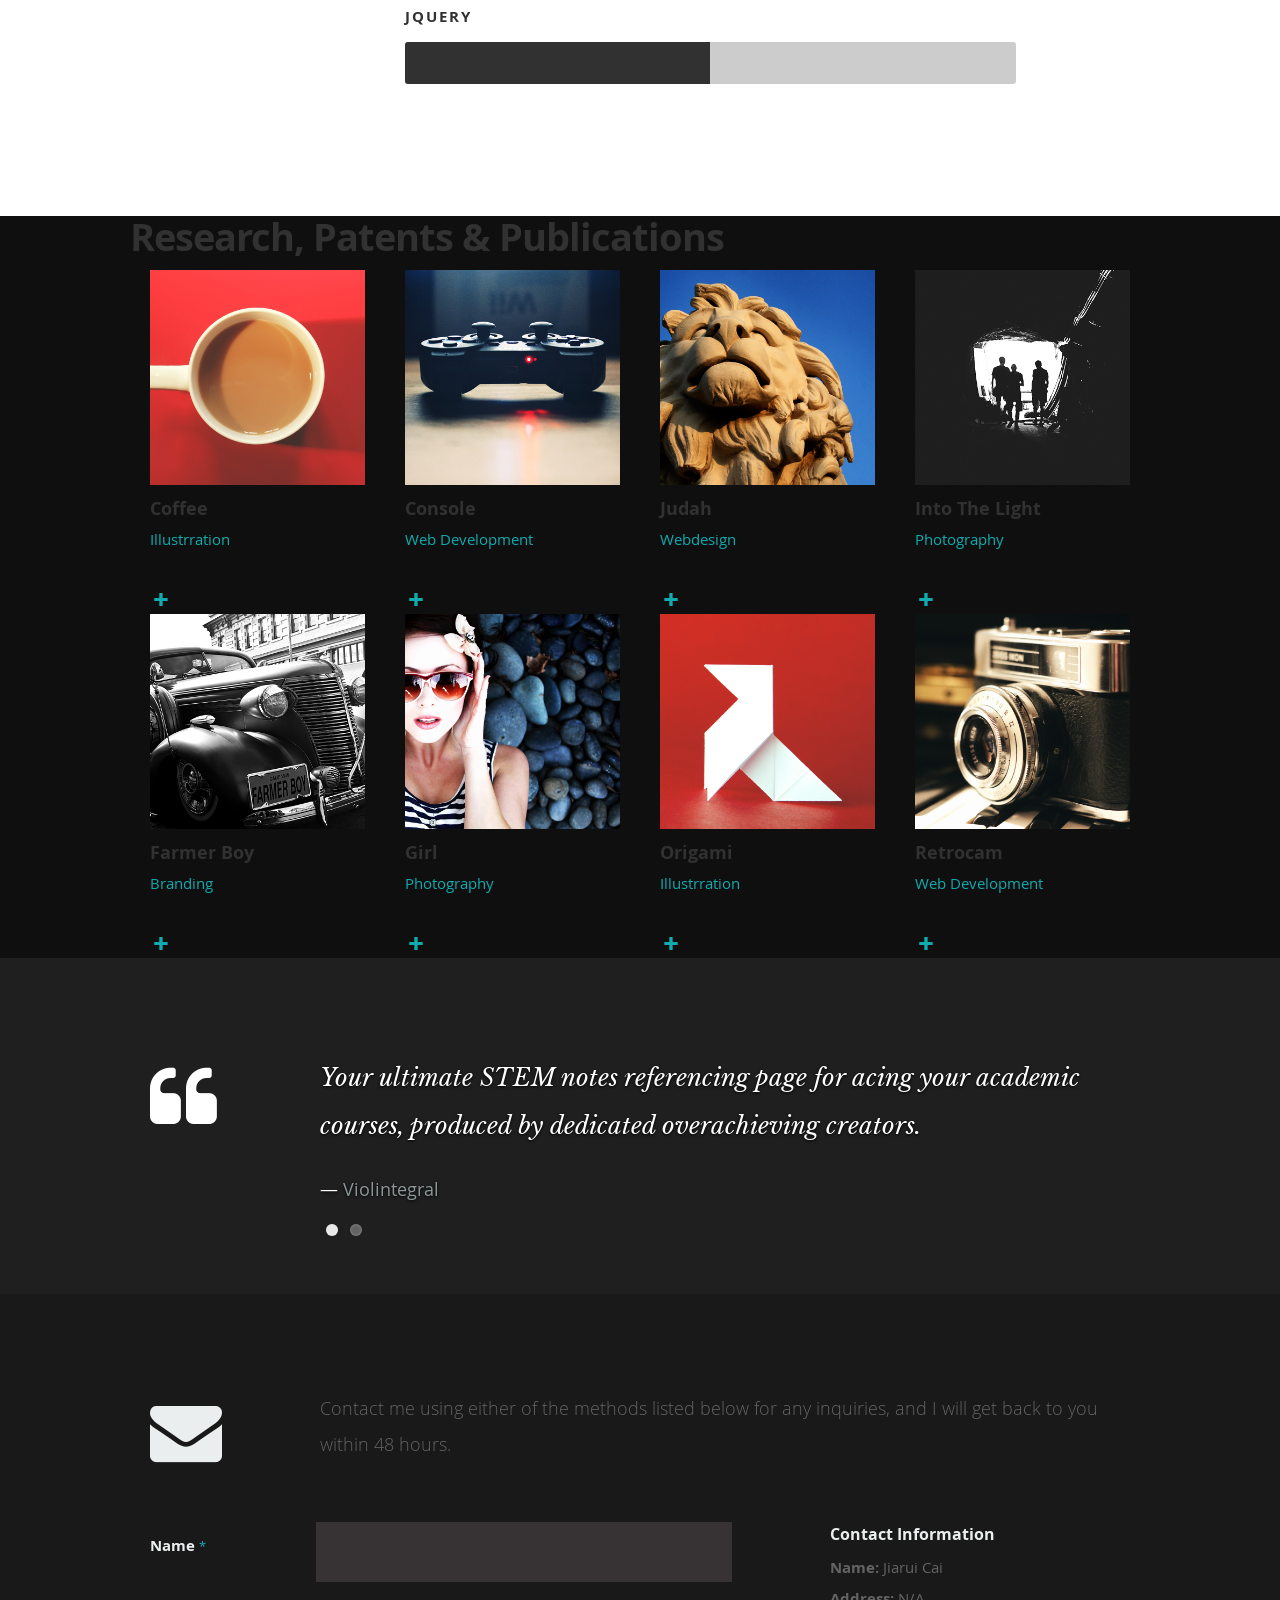
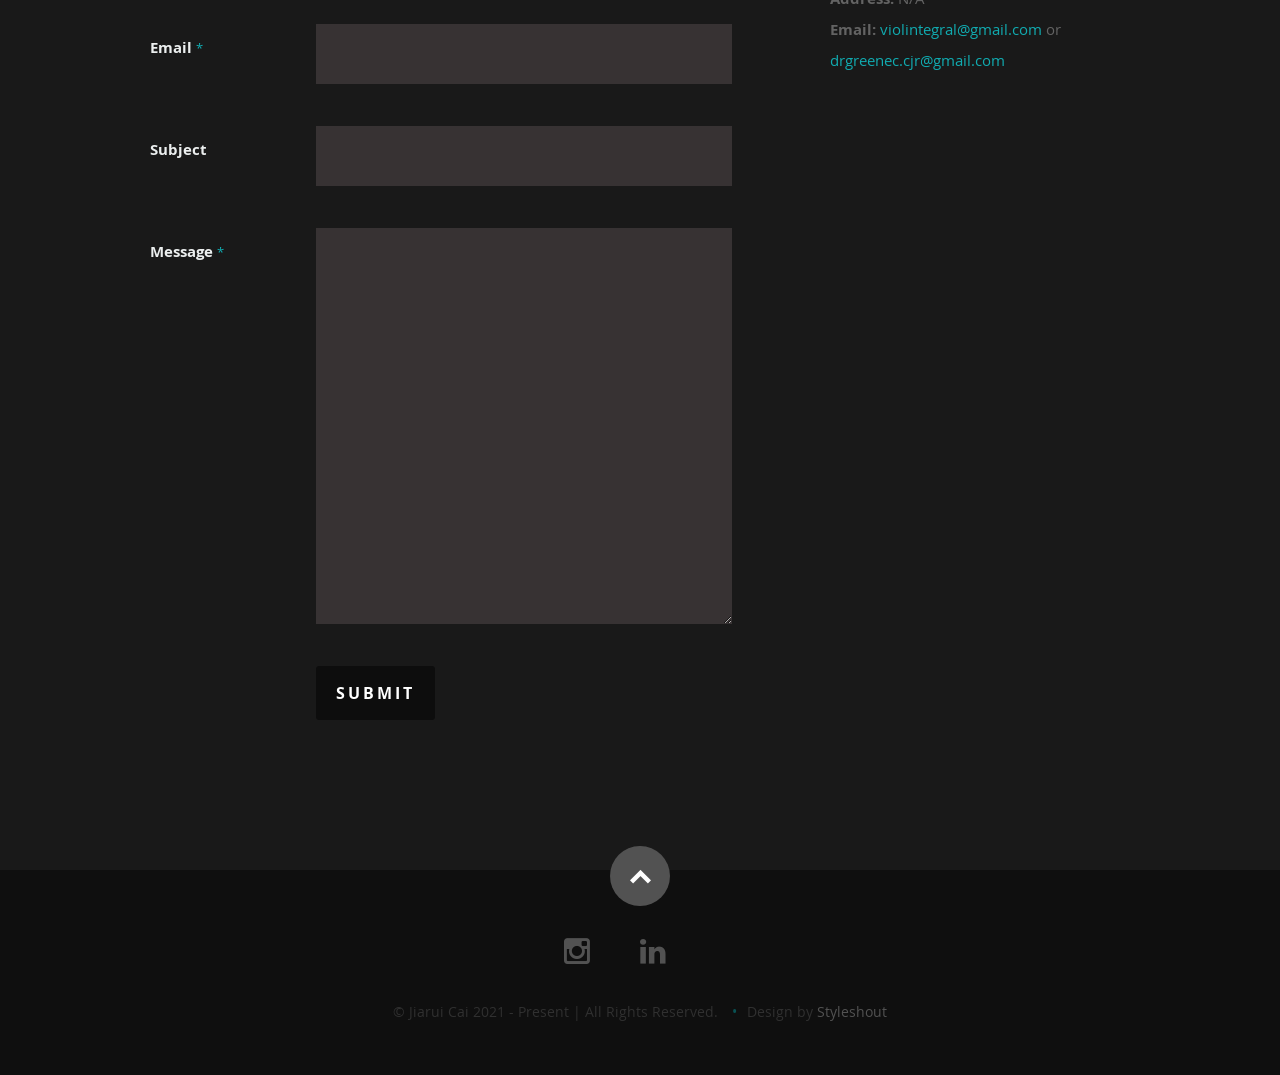
==== commit 9f19ebaa: "Update index.html" ====
--- a/index.html
+++ b/index.html
@@ -47,7 +47,7 @@
             <li class="current"><a class="smoothscroll" href="#home">Home</a></li>
             <li><a class="smoothscroll" href="#about">About</a></li>
 	         <li><a class="smoothscroll" href="#resume">Resume</a></li>
-            <li><a class="smoothscroll" href="#research_patents_and_publications">Research & Publications</a></li>
+            <li><a class="smoothscroll" href="#research_patents_and_publications">Research, Patents & Publications</a></li>
             <li><a class="smoothscroll" href="#otherlinks">Other Links</a></li>
             <li><a class="smoothscroll" href="#contact">Contact</a></li>
          </ul> <!-- end #nav -->
@@ -420,7 +420,7 @@
    </section> <!-- Resume Section End-->
 
 
-   <!-- Research and Publications Section
+   <!-- Research, Patents, and Publications Section
    ================================================== -->
    <section id="research_patents_and_publications">
 
@@ -430,7 +430,7 @@
 
             <h1>Research, Patents & Publications</h1>
 
-            <!-- research & publications-wrapper -->
+            <!-- research, patents & publications-wrapper -->
             <div id="research_patents_and_publications-wrapper" class="bgrid-quarters s-bgrid-thirds cf">
 
           	   <div class="columns research_patents_and_publications-item">
@@ -569,7 +569,7 @@
                   </div>
           		</div>  <!-- item end -->
 
-            </div> <!-- research & publications-wrapper end -->
+            </div> <!-- research, patents & publications-wrapper end -->
 
          </div> <!-- twelve columns end -->
 
@@ -716,7 +716,7 @@
 
       </div> <!-- row End -->
 
-   </section> <!-- Research & Publications Section End-->
+   </section> <!-- Research, Patents & Publications Section End-->
 
 
    <!-- Other Links Section
@@ -780,7 +780,7 @@
 
             <div class="ten columns">
 
-                  <p class="lead">Contact me using either of the methods listed below for any research or business inquiries, and I will get back to you within 48 hours. 
+                  <p class="lead">Contact me using either of the methods listed below for any inquiries, and I will get back to you within 48 hours. 
                   </p>
 
             </div>
--- a/css/media-queries.css
+++ b/css/media-queries.css
@@ -254,7 +254,7 @@
 
    /* Research & Publications Section
    /* ----------------------------------------------------------------- */
-   #research_and_publications-wrapper .columns { margin-bottom: 40px; }
+   #research_patents_and_publications-wrapper .columns { margin-bottom: 40px; }
    .popup-modal {	max-width: 85%; }
 
 
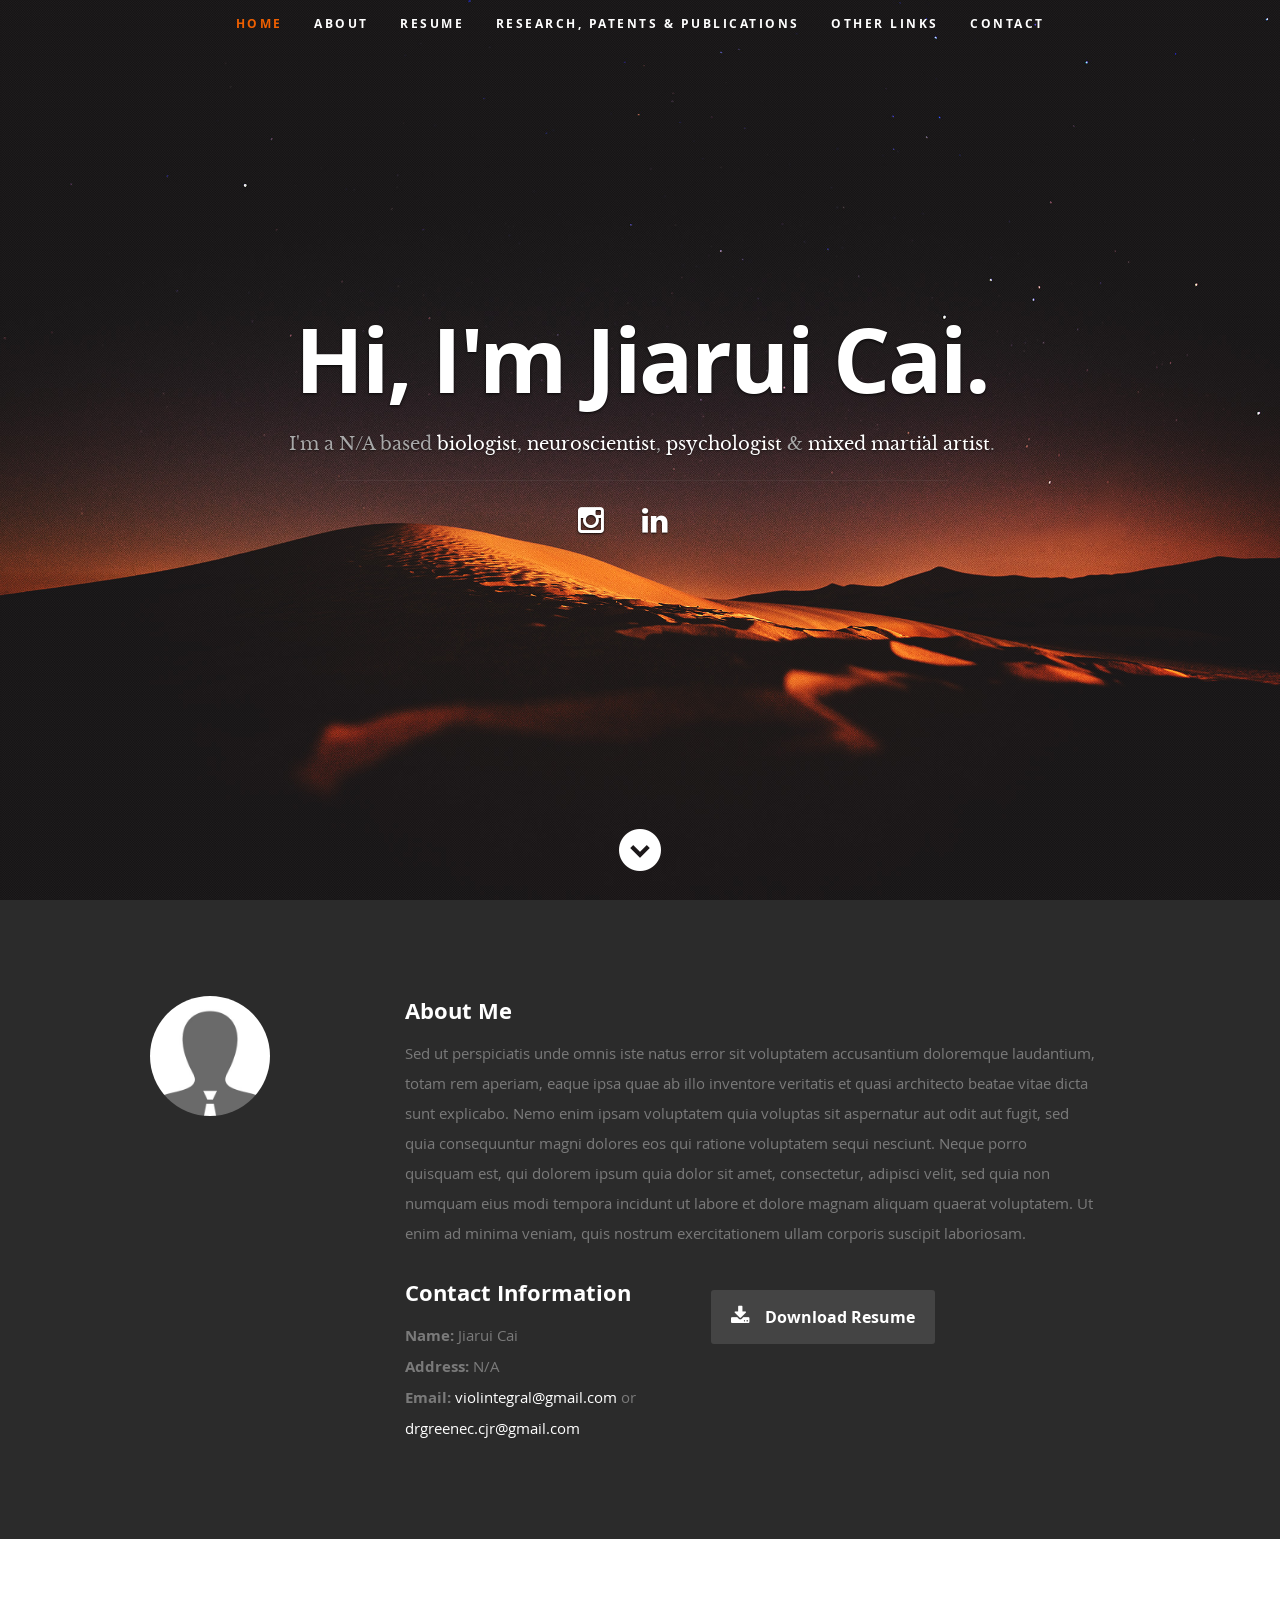
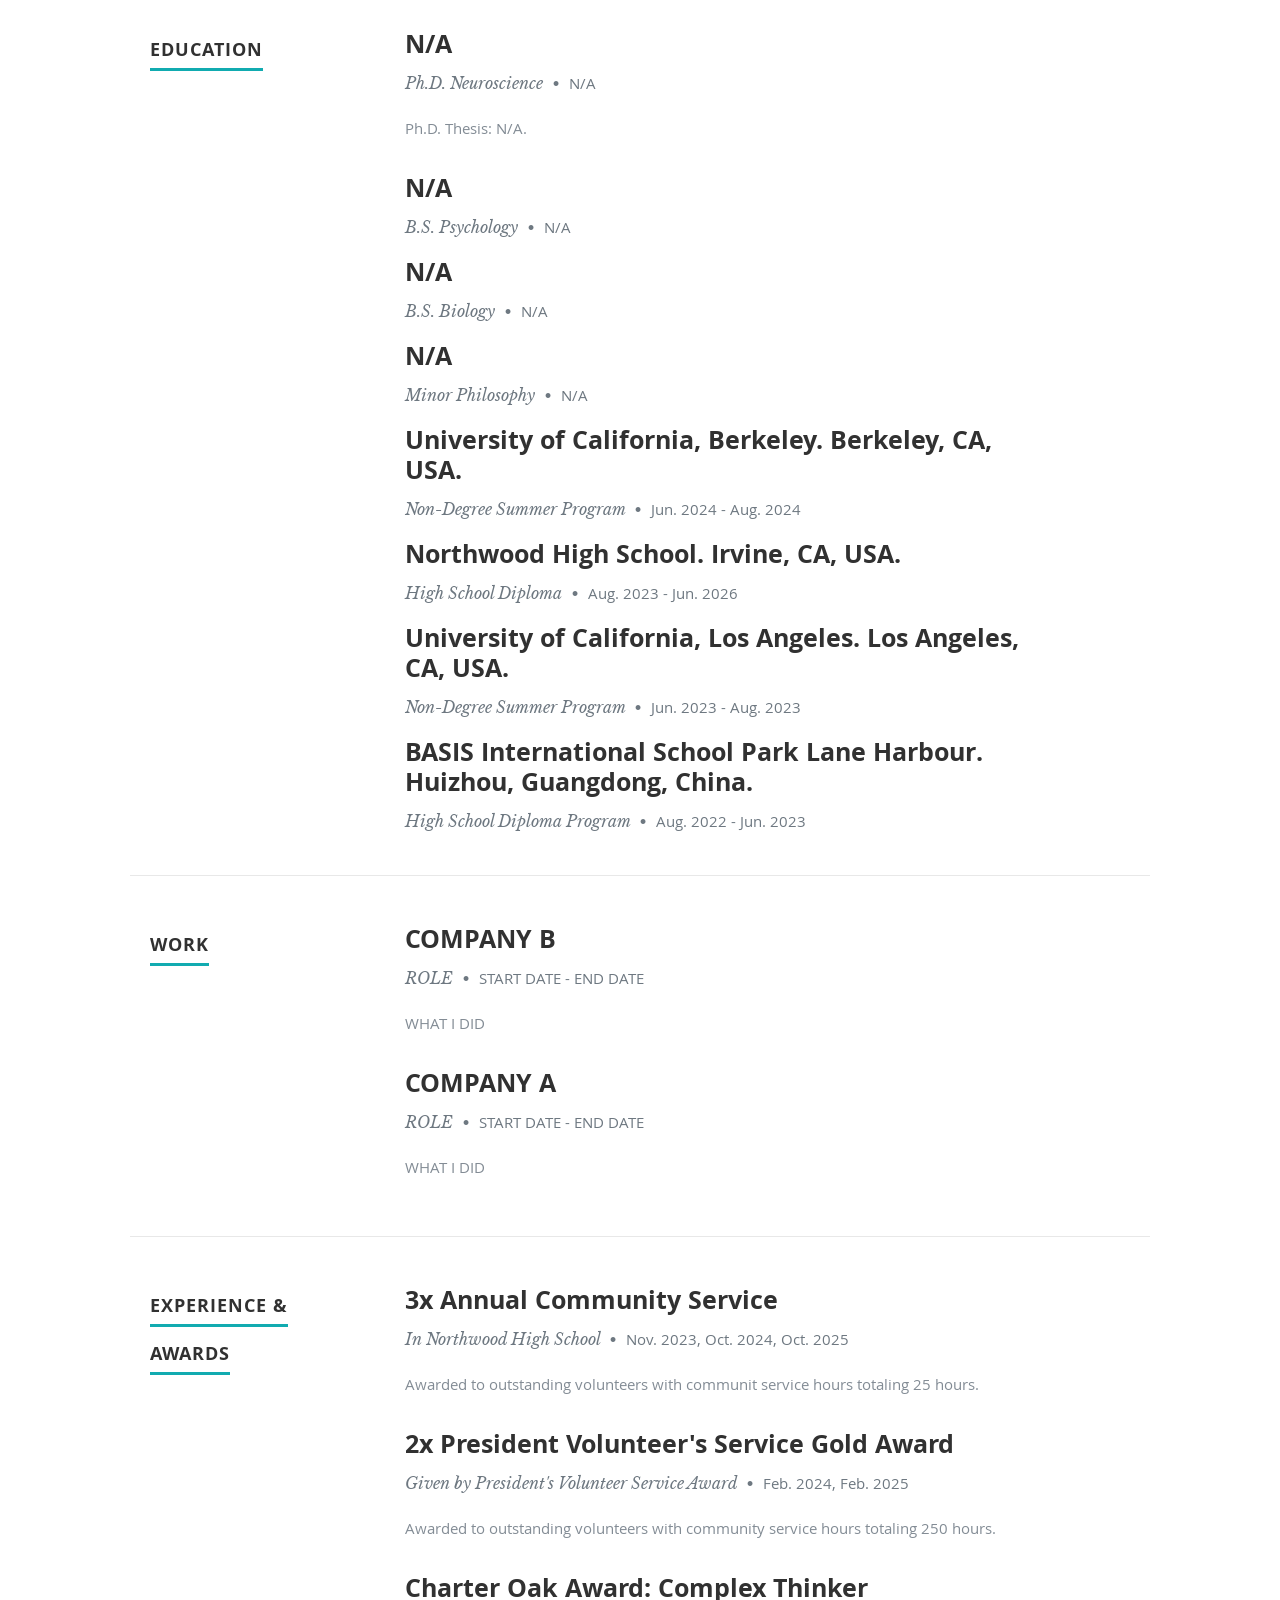
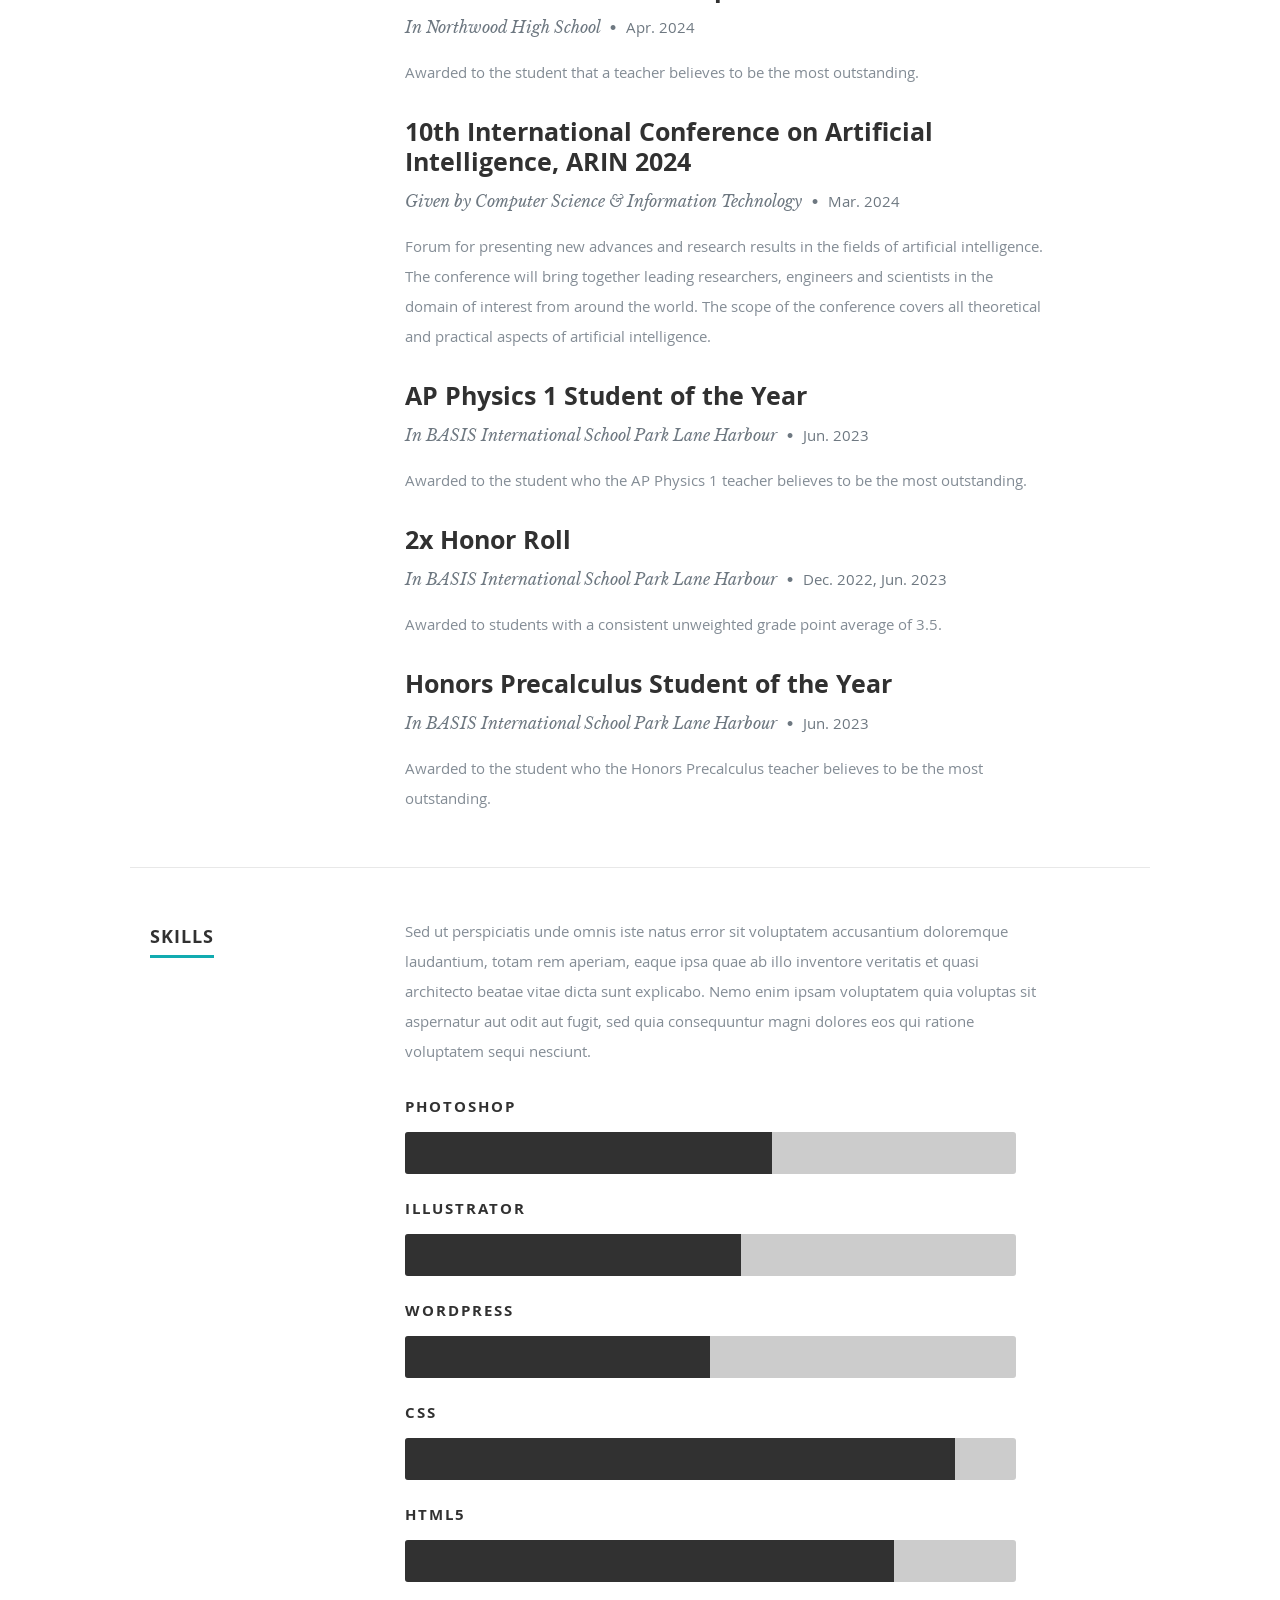
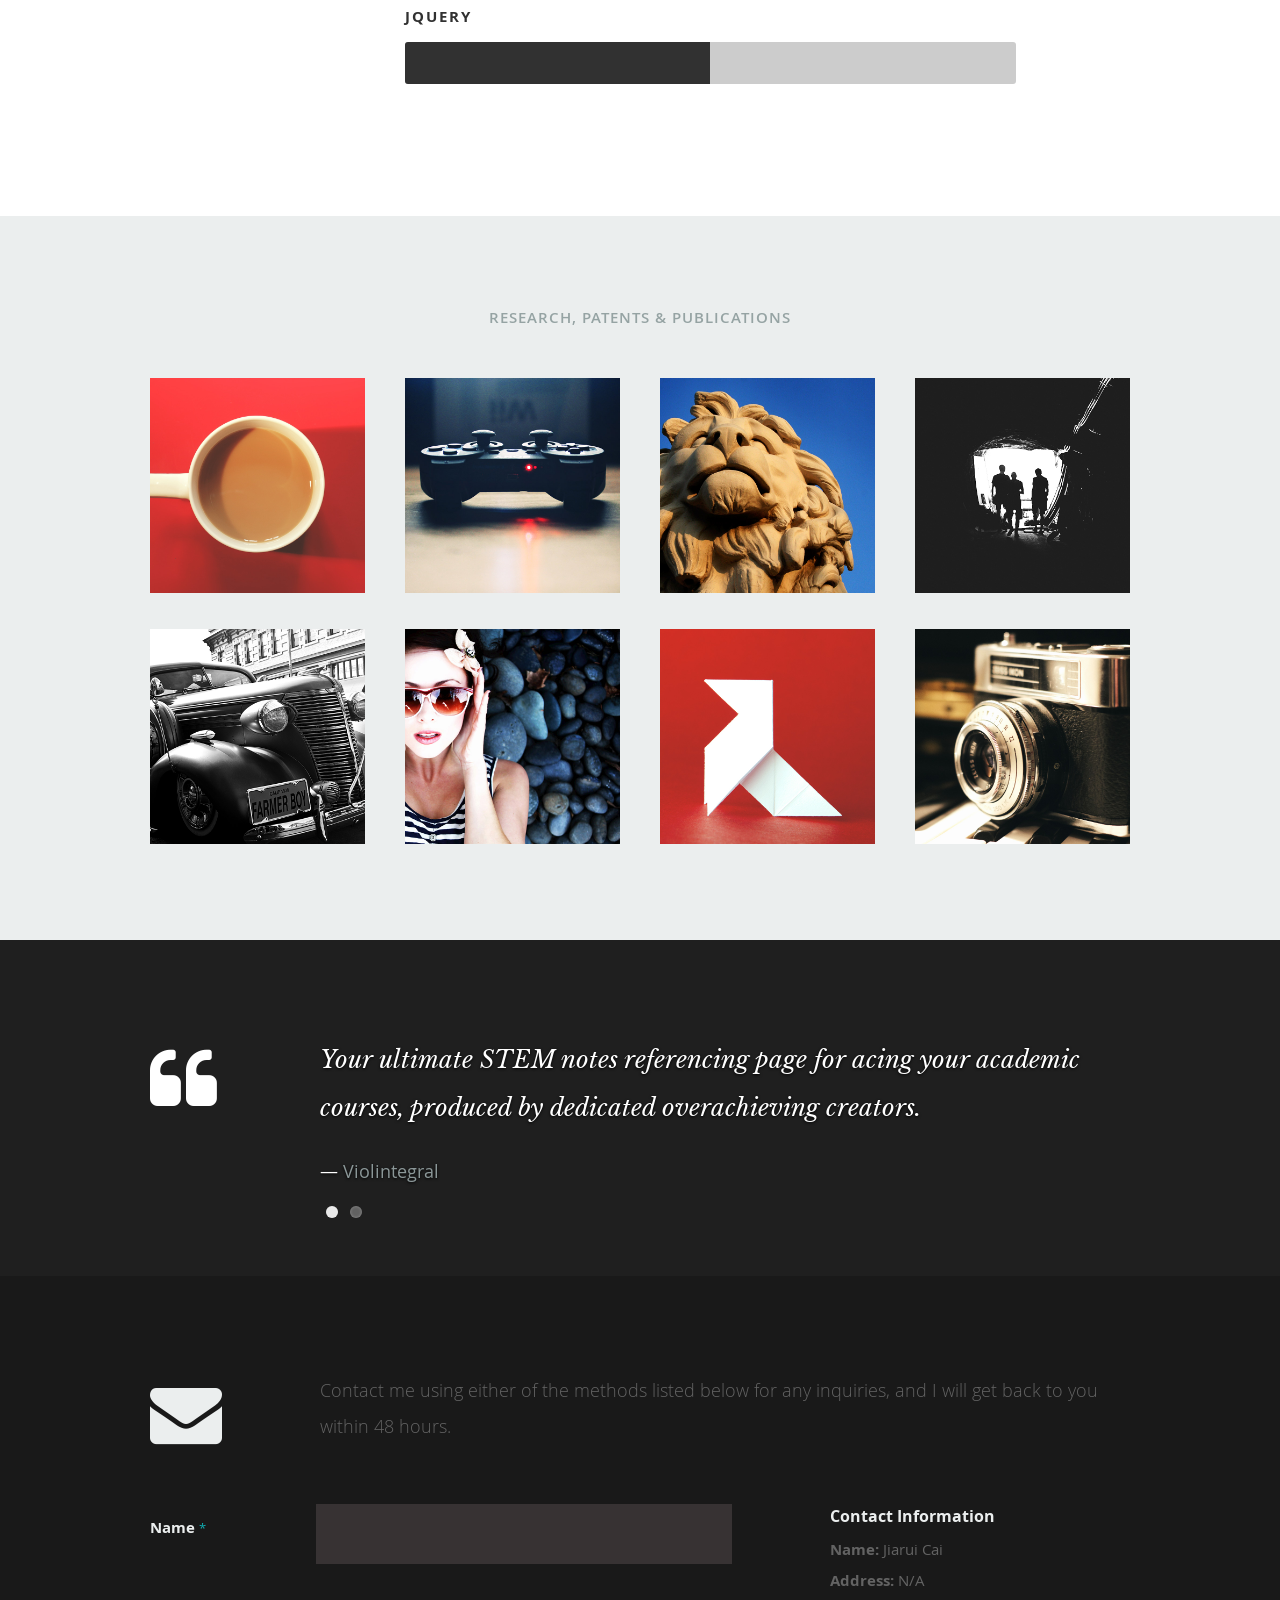
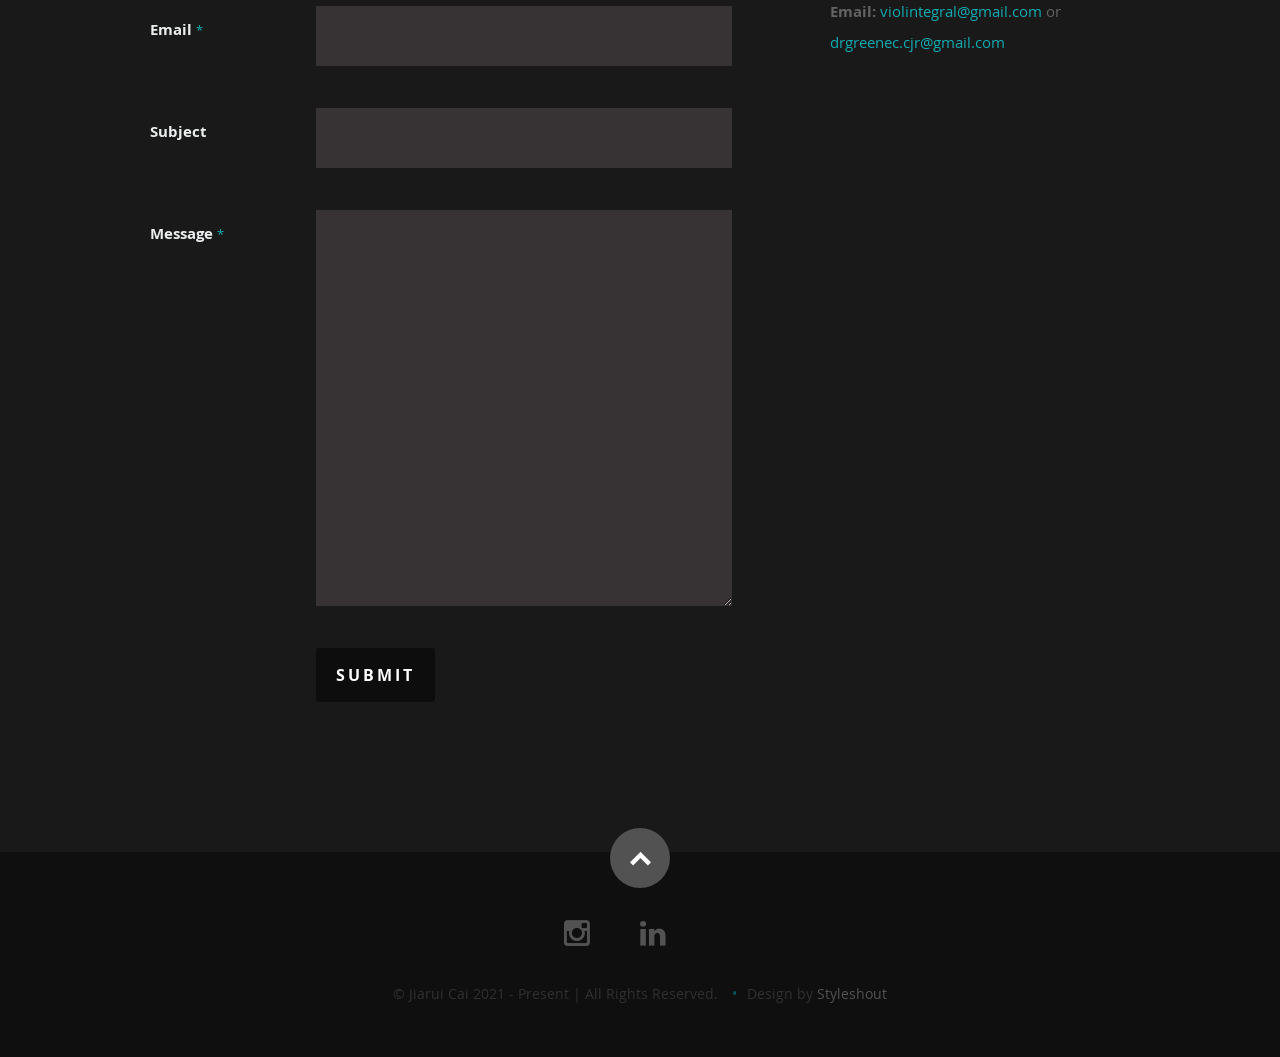
==== commit 934f135a: "Update index.html" ====
--- a/index.html
+++ b/index.html
@@ -60,7 +60,7 @@
             <h3>I'm a N/A based <span>biologist</span>, <span>neuroscientist</span>, <span>psychologist</span> & <span>mixed martial artist</span>.</h3>
             <hr />
             <ul class="social">
-               <li><a href="https://www.instagram.com/drgreenec/#" target="_blank"><i class="fa fa-instagram"></i></a></li>
+               <li><a href="#" target="_blank"><i class="fa fa-instagram"></i></a></li>
                <li><a href="#"><i class="fa fa-linkedin"></i></a></li>
                <li><a href="#"><i class="fa fa-google-scholar"></i></a></li>
             </ul>
--- a/css/layout.css
+++ b/css/layout.css
@@ -10,7 +10,7 @@
    b. Header Styles
    c. About Section
    d. Resume Section
-   e. Research & Publications Section
+   e. Research, Patents & Publications Section
    f. Call To Action Section
    g. Other Links Section
    h. Contact Section
@@ -410,12 +410,12 @@
 /* e. Research & Publications Section
 /* ------------------------------------------------------------------ */
 
-#research_and_publications {
+#research_patents_and_publications {
    background: #ebeeee;
    padding-top: 90px;
    padding-bottom: 60px;
 }
-#research_and_publications h1 {
+#research_patents_and_publications h1 {
    font: 15px/24px 'opensans-semibold', sans-serif;
    text-transform: uppercase;
    letter-spacing: 1px;
@@ -425,8 +425,8 @@
 }
 
 /* Research & Publications Content */
-#research_and_publications-wrapper .columns { margin-bottom: 36px; }
-.research_and_publications-item .item-wrap {
+#research_patents_and_publications-wrapper .columns { margin-bottom: 36px; }
+.research_patents_and_publications-item .item-wrap {
    background: #fff;
    overflow: hidden;
    position: relative;
@@ -437,13 +437,13 @@
 	-ms-transition: all 0.3s ease-in-out;
 	transition: all 0.3s ease-in-out;
 }
-.research_and_publications-item .item-wrap a {
+.research_patents_and_publications-item .item-wrap a {
    display: block;
    cursor: pointer;
 }
 
 /* overlay */
-.research_and_publications-item .item-wrap .overlay {
+.research_patents_and_publications-item .item-wrap .overlay {
    position: absolute;
    left: 0;
    top: 0;
@@ -461,7 +461,7 @@
 
    background: url(../images/overlay-bg.png) repeat;
 }
-.research_and_publications-item .item-wrap .link-icon {
+.research_patents_and_publications-item .item-wrap .link-icon {
    display: block;
    color: #fff;
    height: 30px;
@@ -485,27 +485,27 @@
    margin-left: -15px;
    margin-top: -15px;
 }
-.research_and_publications-item .item-wrap img {
+.research_patents_and_publications-item .item-wrap img {
    vertical-align: bottom;
 }
-.research_and_publications-item .research_and_publications-item-meta { padding: 18px }
-.research_and_publications-item .research_and_publications-item-meta h5 {
+.research_patents_and_publications-item .research_patents_and_publications-item-meta { padding: 18px }
+.research_patents_and_publications-item .research_patents_and_publications-item-meta h5 {
    font: 14px/21px 'opensans-bold', sans-serif;
    color: #fff;
 }
-.research_and_publications-item .research_and_publications-item-meta p {
+.research_patents_and_publications-item .research_patents_and_publications-item-meta p {
    font: 12px/18px 'opensans-light', sans-serif;
    color: #c6c7c7;
    margin-bottom: 0;
 }
 
 /* on hover */
-.research_and_publications-item:hover .overlay {
+.research_patents_and_publications-item:hover .overlay {
 	opacity: 1;
 	-moz-opacity: 1;
 	filter:alpha(opacity=100);
 }
-.research_and_publications-item:hover .link-icon {
+.research_patents_and_publications-item:hover .link-icon {
    opacity: 1;
 	-moz-opacity: 1;
 	filter:alpha(opacity=100);
--- a/css/media-queries.css
+++ b/css/media-queries.css
@@ -252,7 +252,7 @@
    #call-to-action p { font-size: 15px; }
 
 
-   /* Research & Publications Section
+   /* Research, Patents & Publications Section
    /* ----------------------------------------------------------------- */
    #research_patents_and_publications-wrapper .columns { margin-bottom: 40px; }
    .popup-modal {	max-width: 85%; }
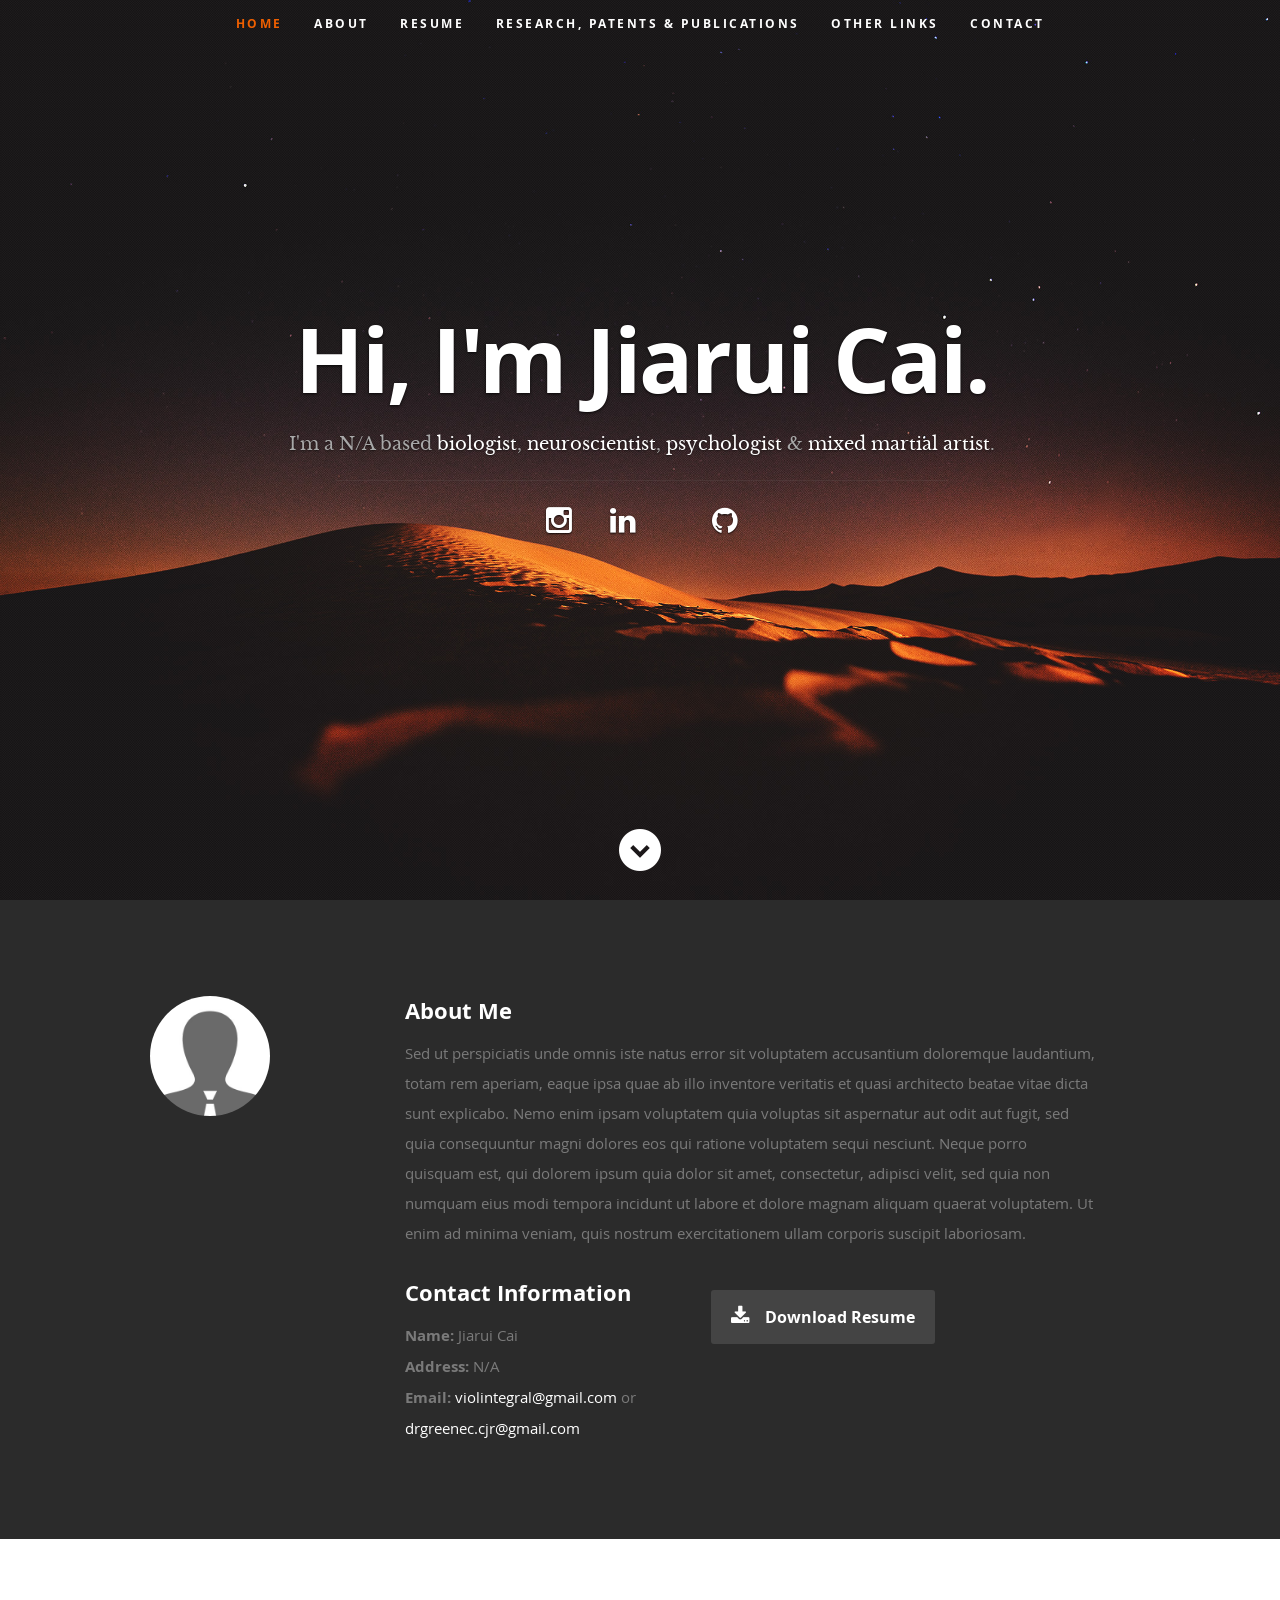
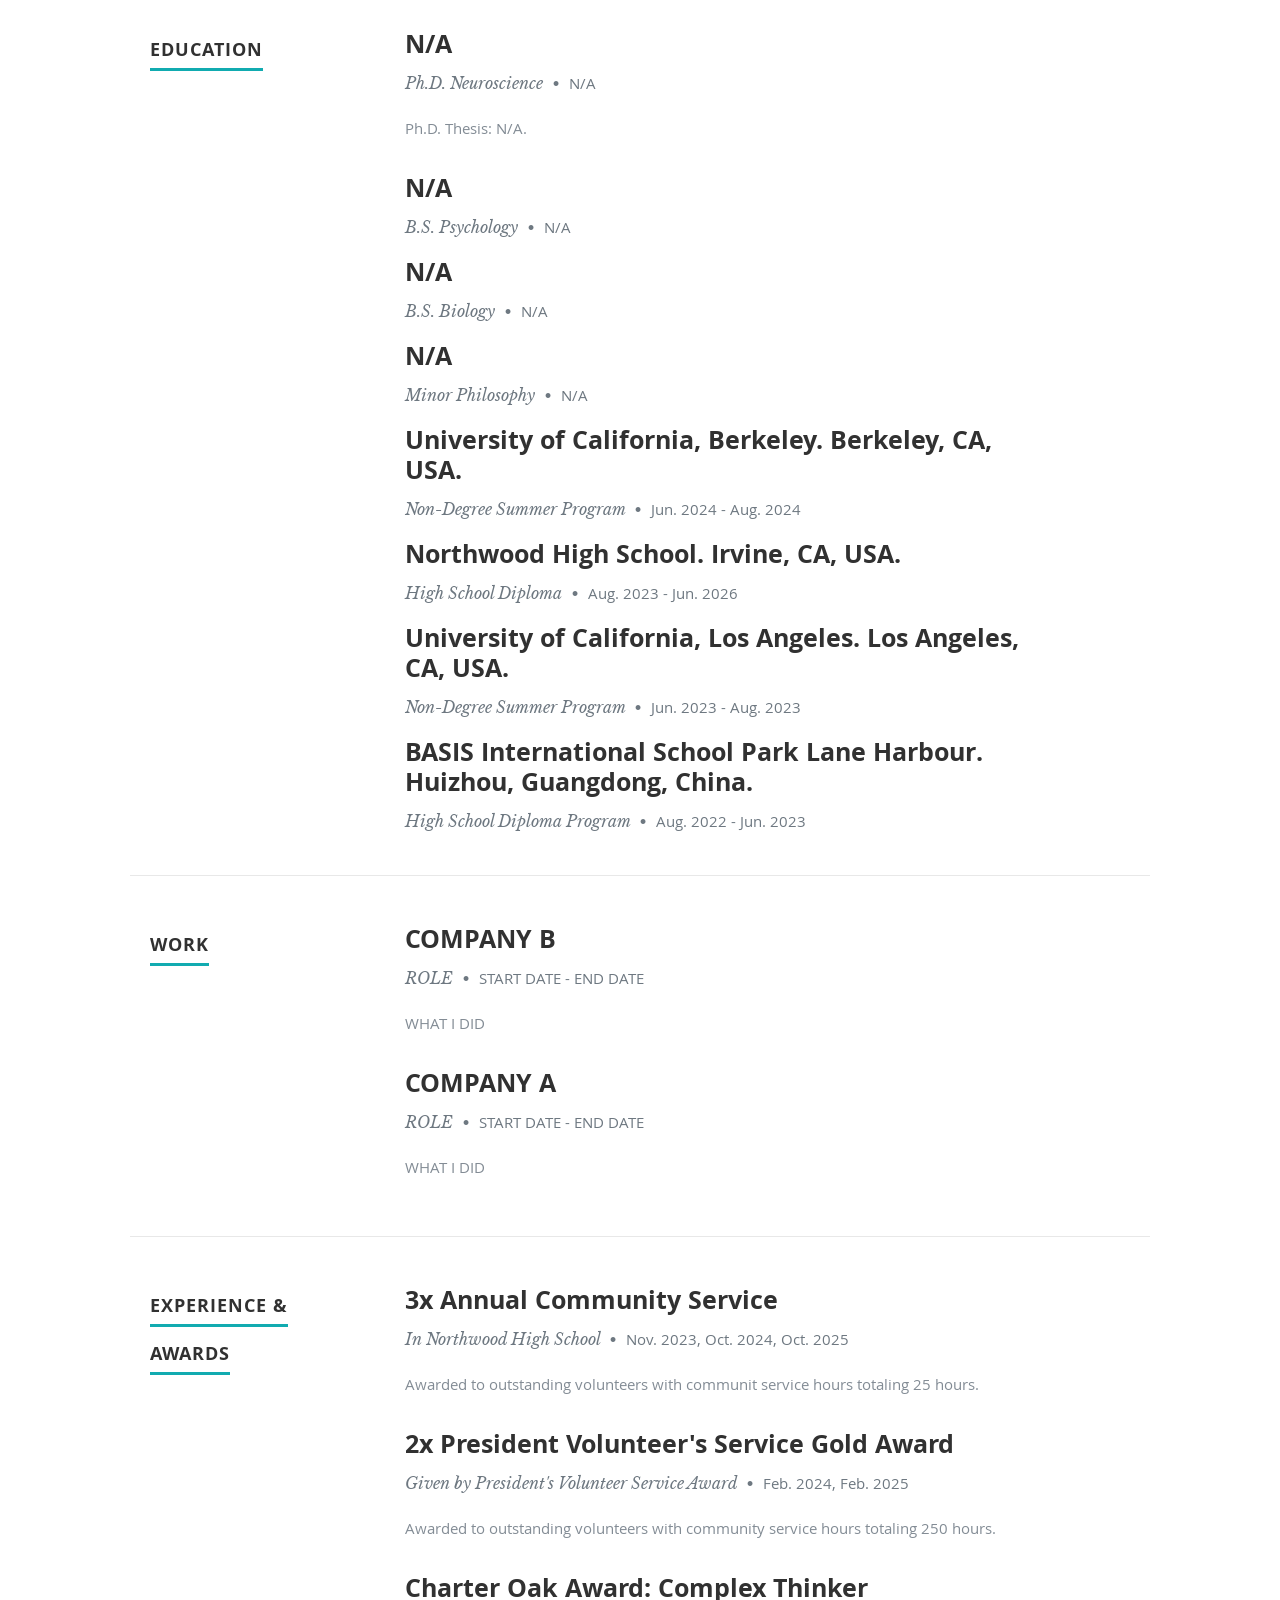
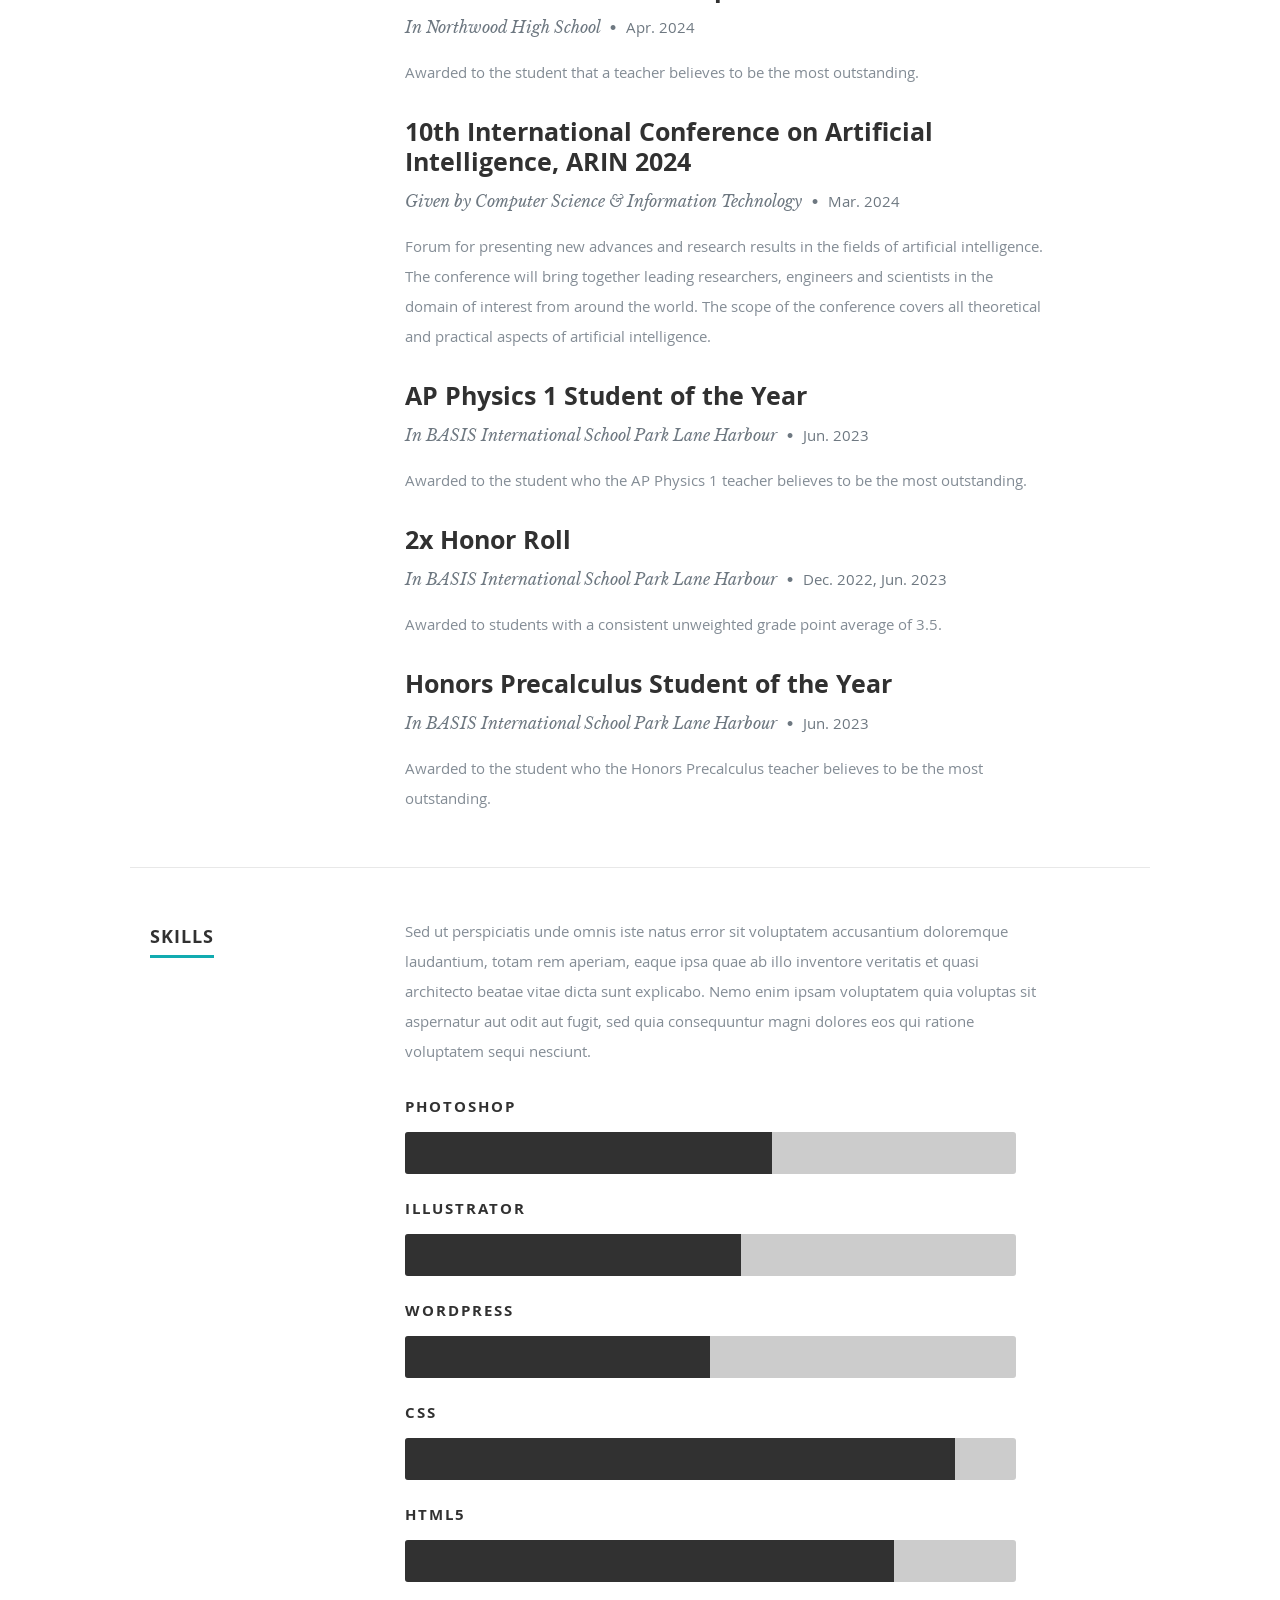
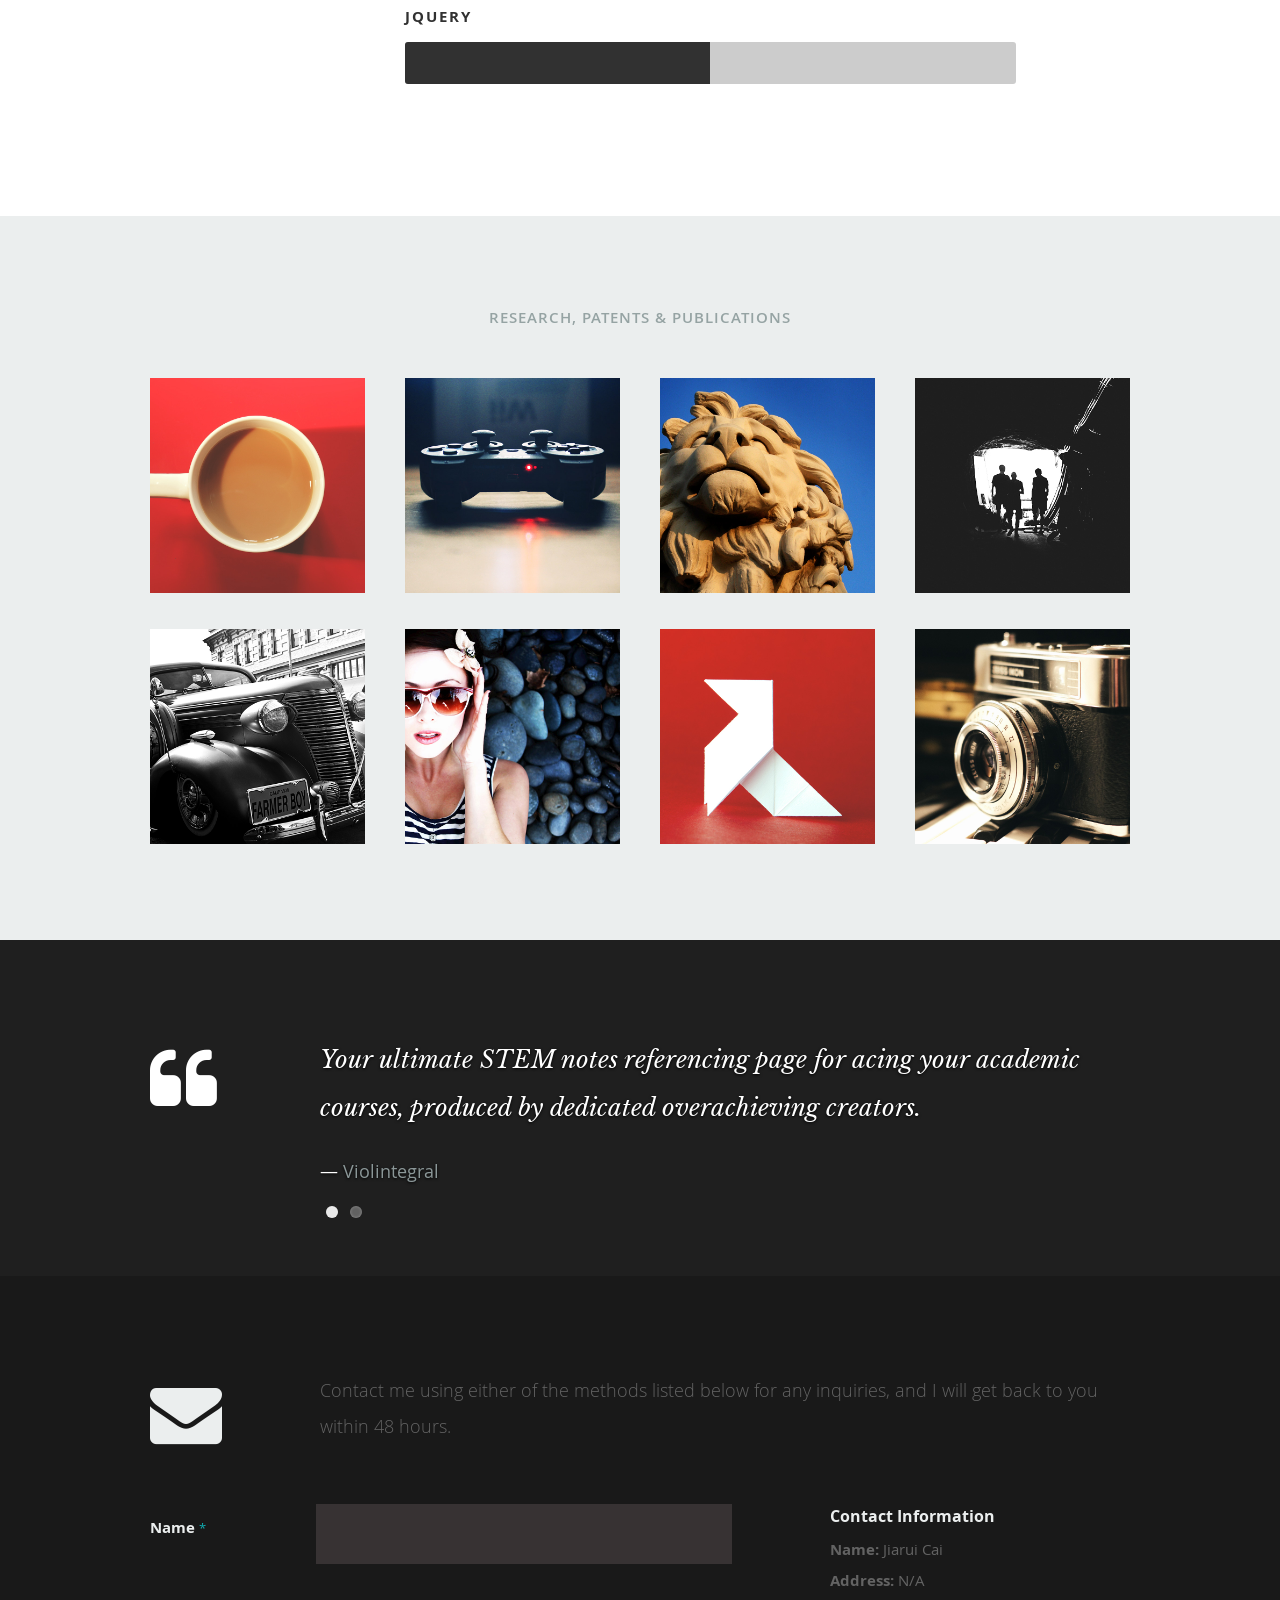
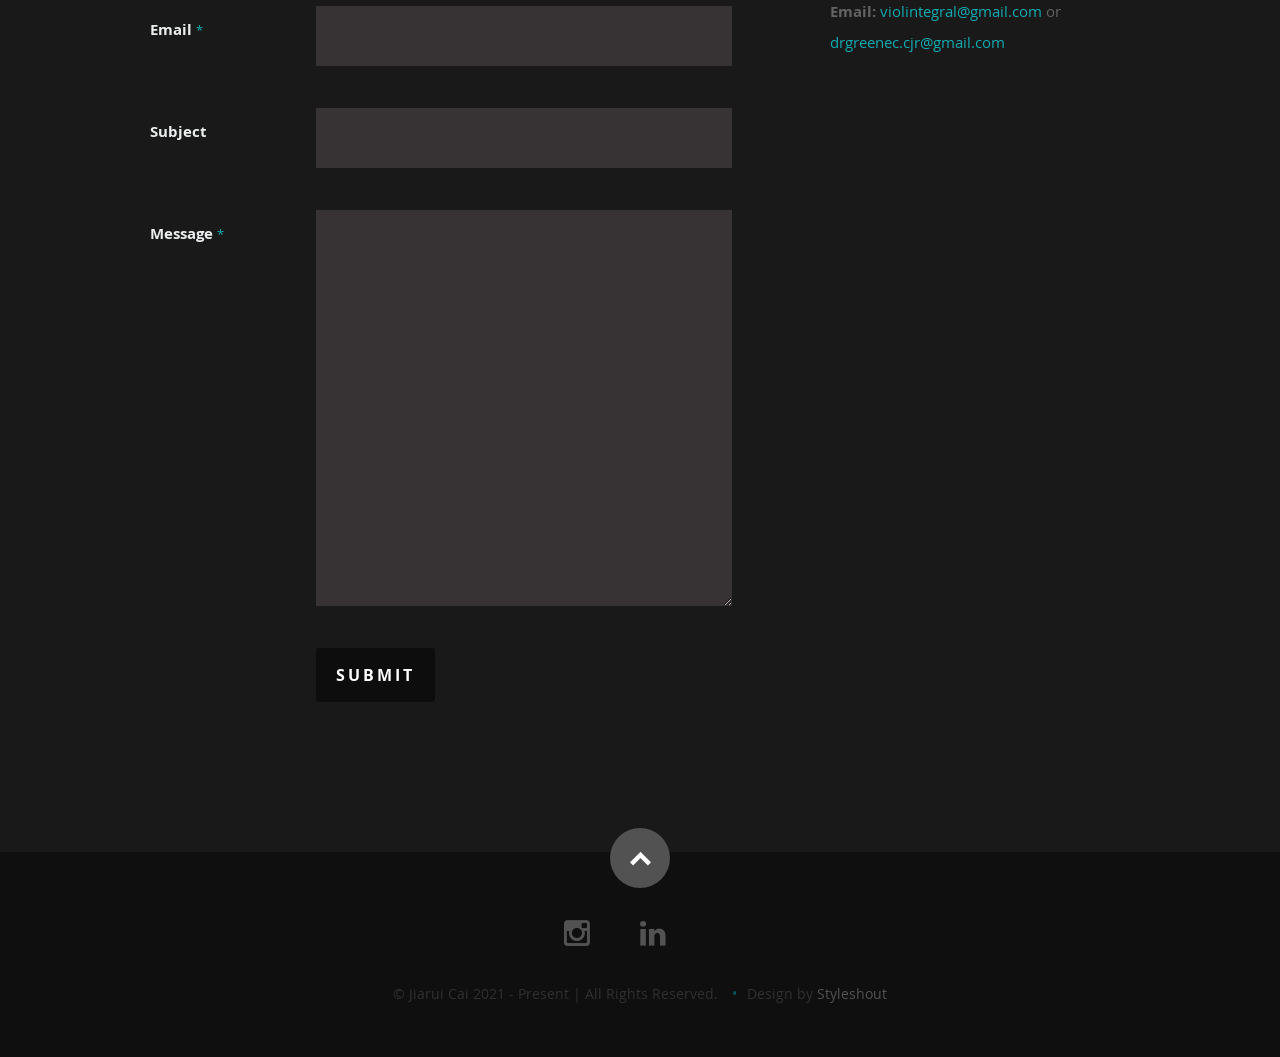
==== commit c2ee95af: "Update index.html" ====
--- a/index.html
+++ b/index.html
@@ -63,6 +63,7 @@
                <li><a href="#" target="_blank"><i class="fa fa-instagram"></i></a></li>
                <li><a href="#"><i class="fa fa-linkedin"></i></a></li>
                <li><a href="#"><i class="fa fa-google-scholar"></i></a></li>
+	       <li><a href="#"><i class="fa fa-github"></i></a></li>
             </ul>
          </div>
       </div>
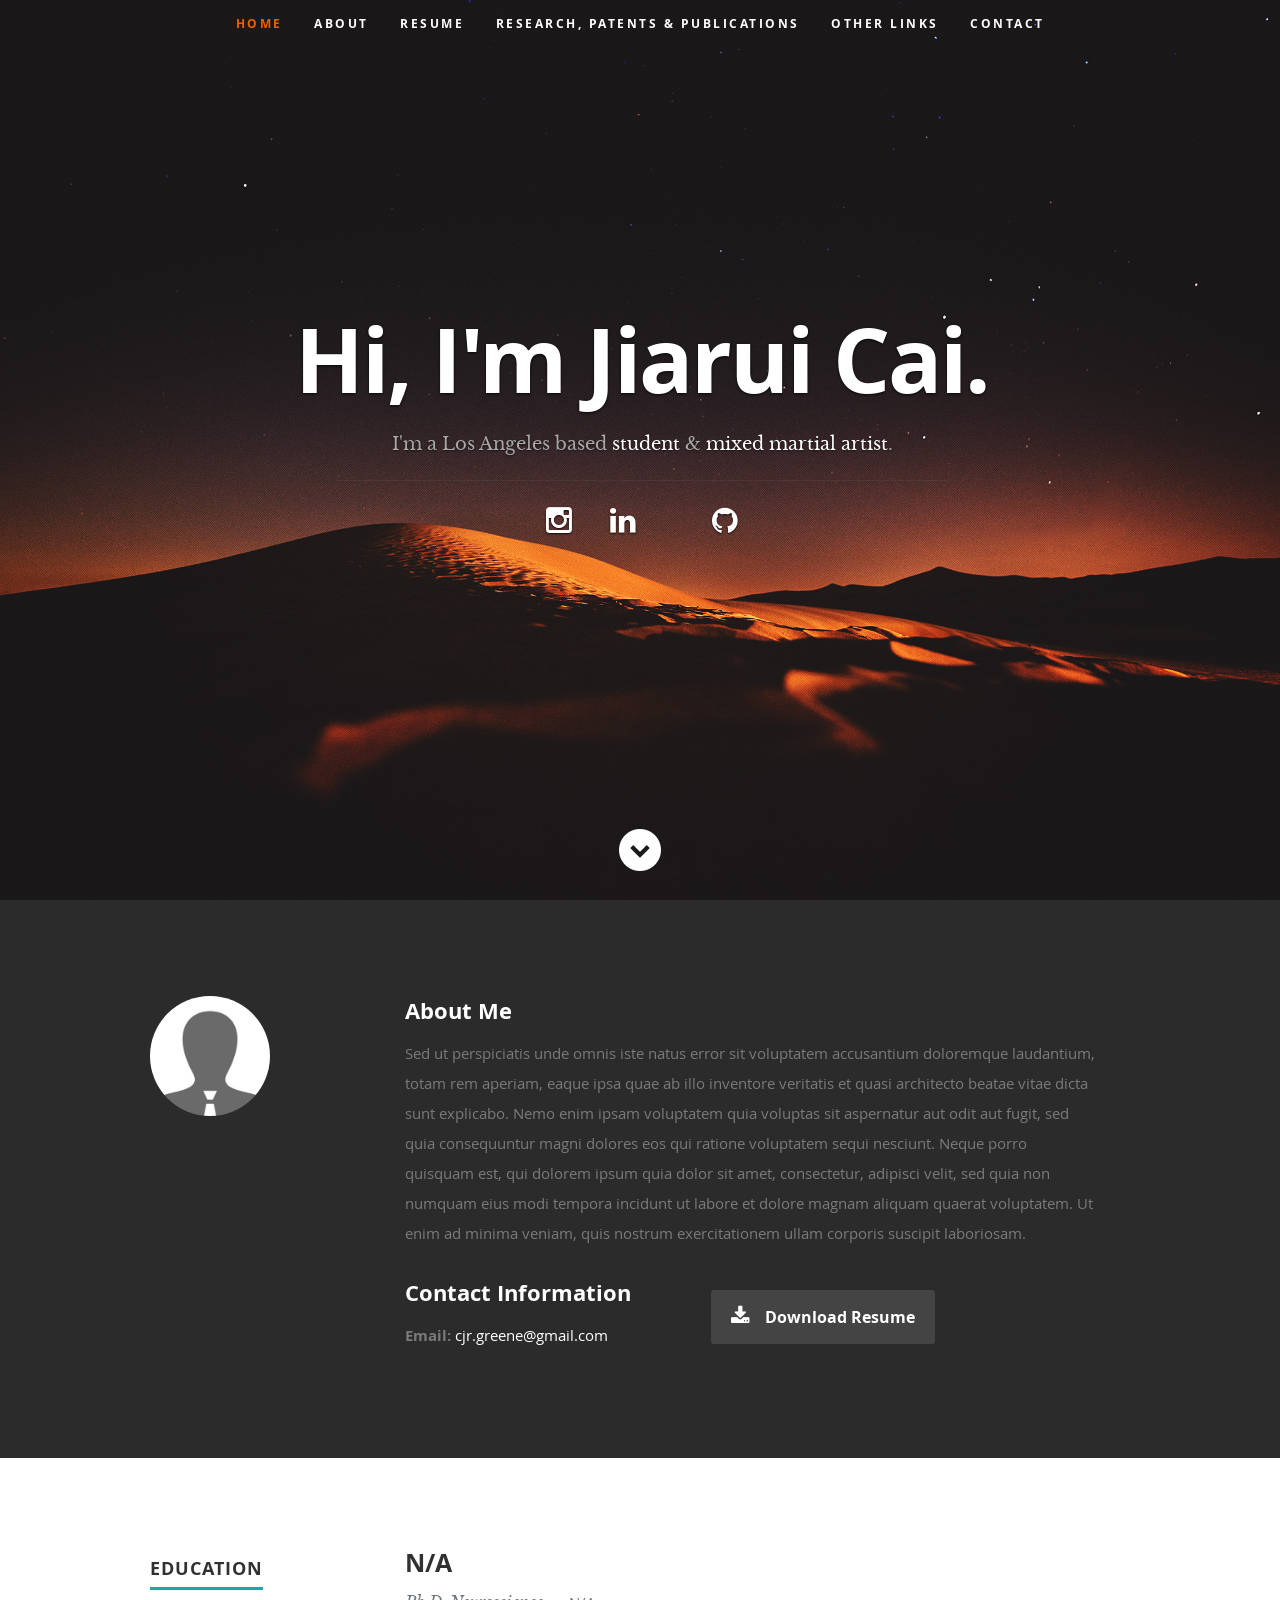
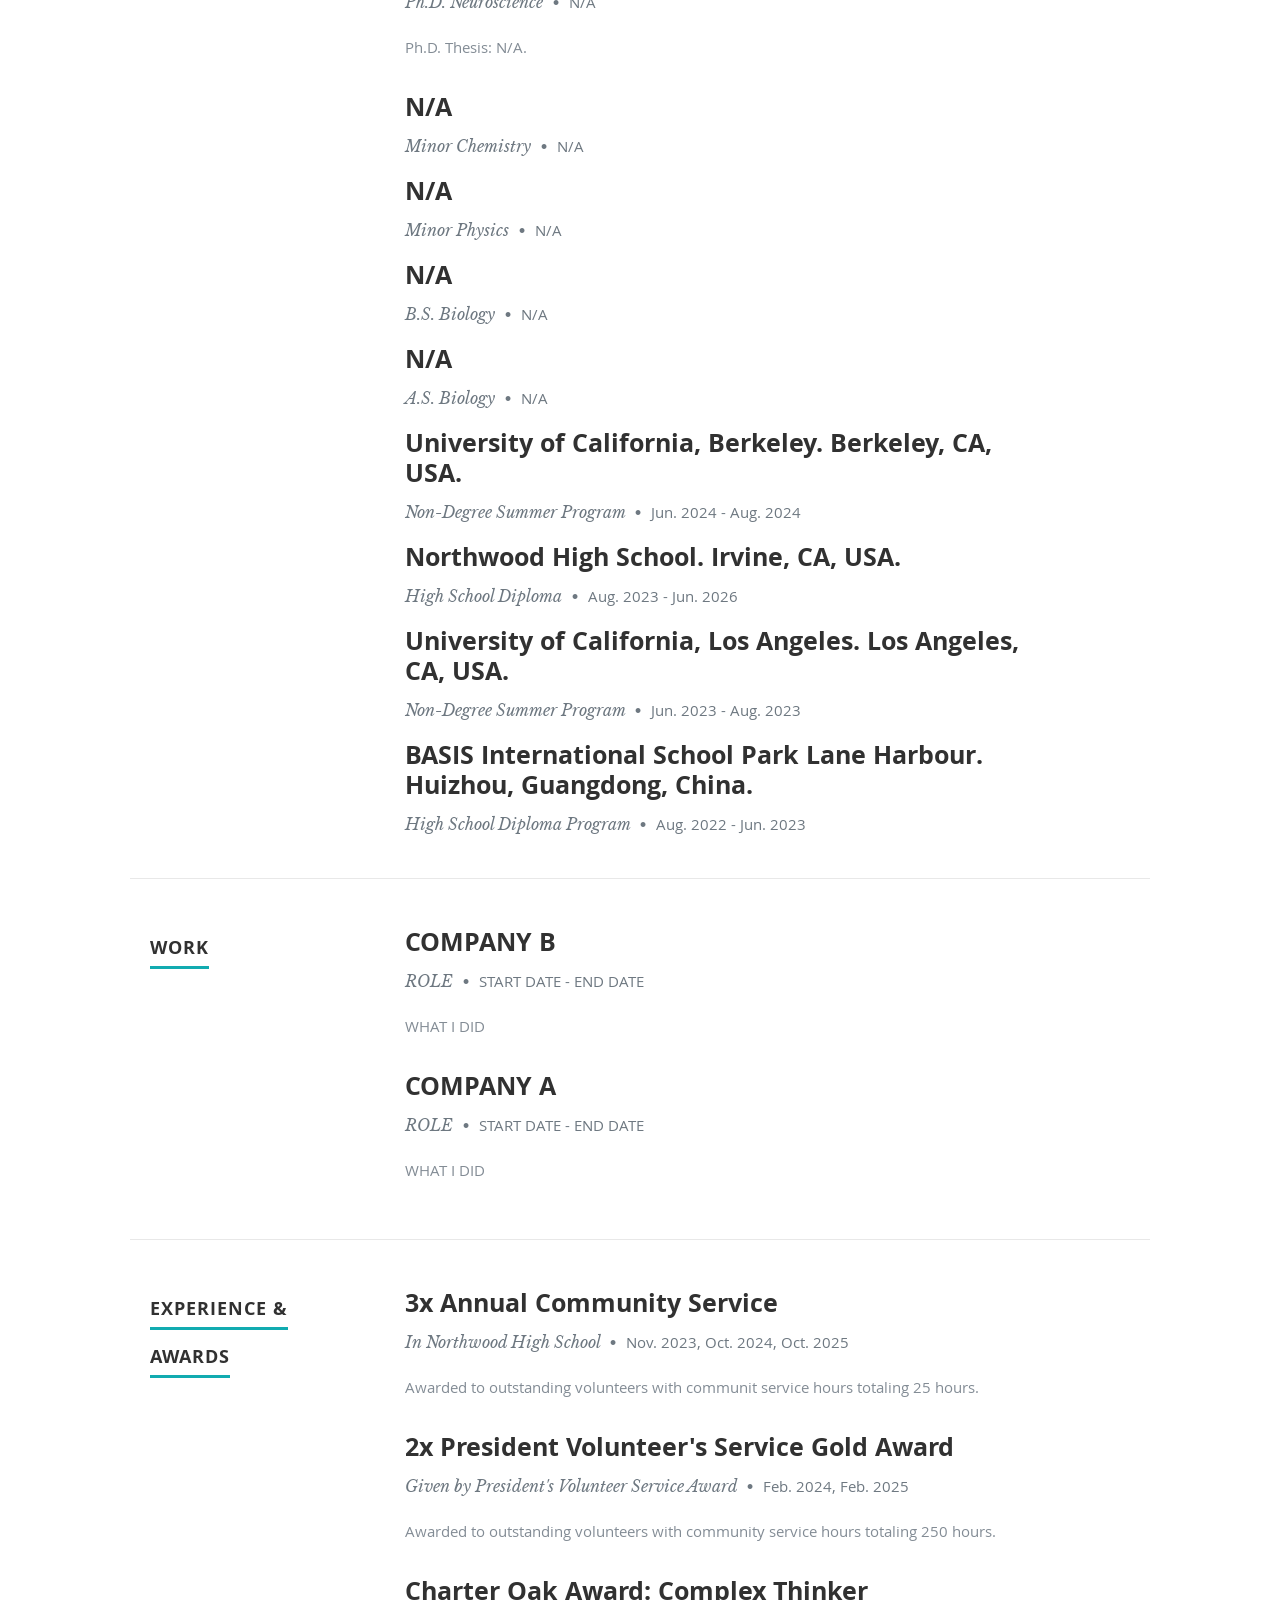
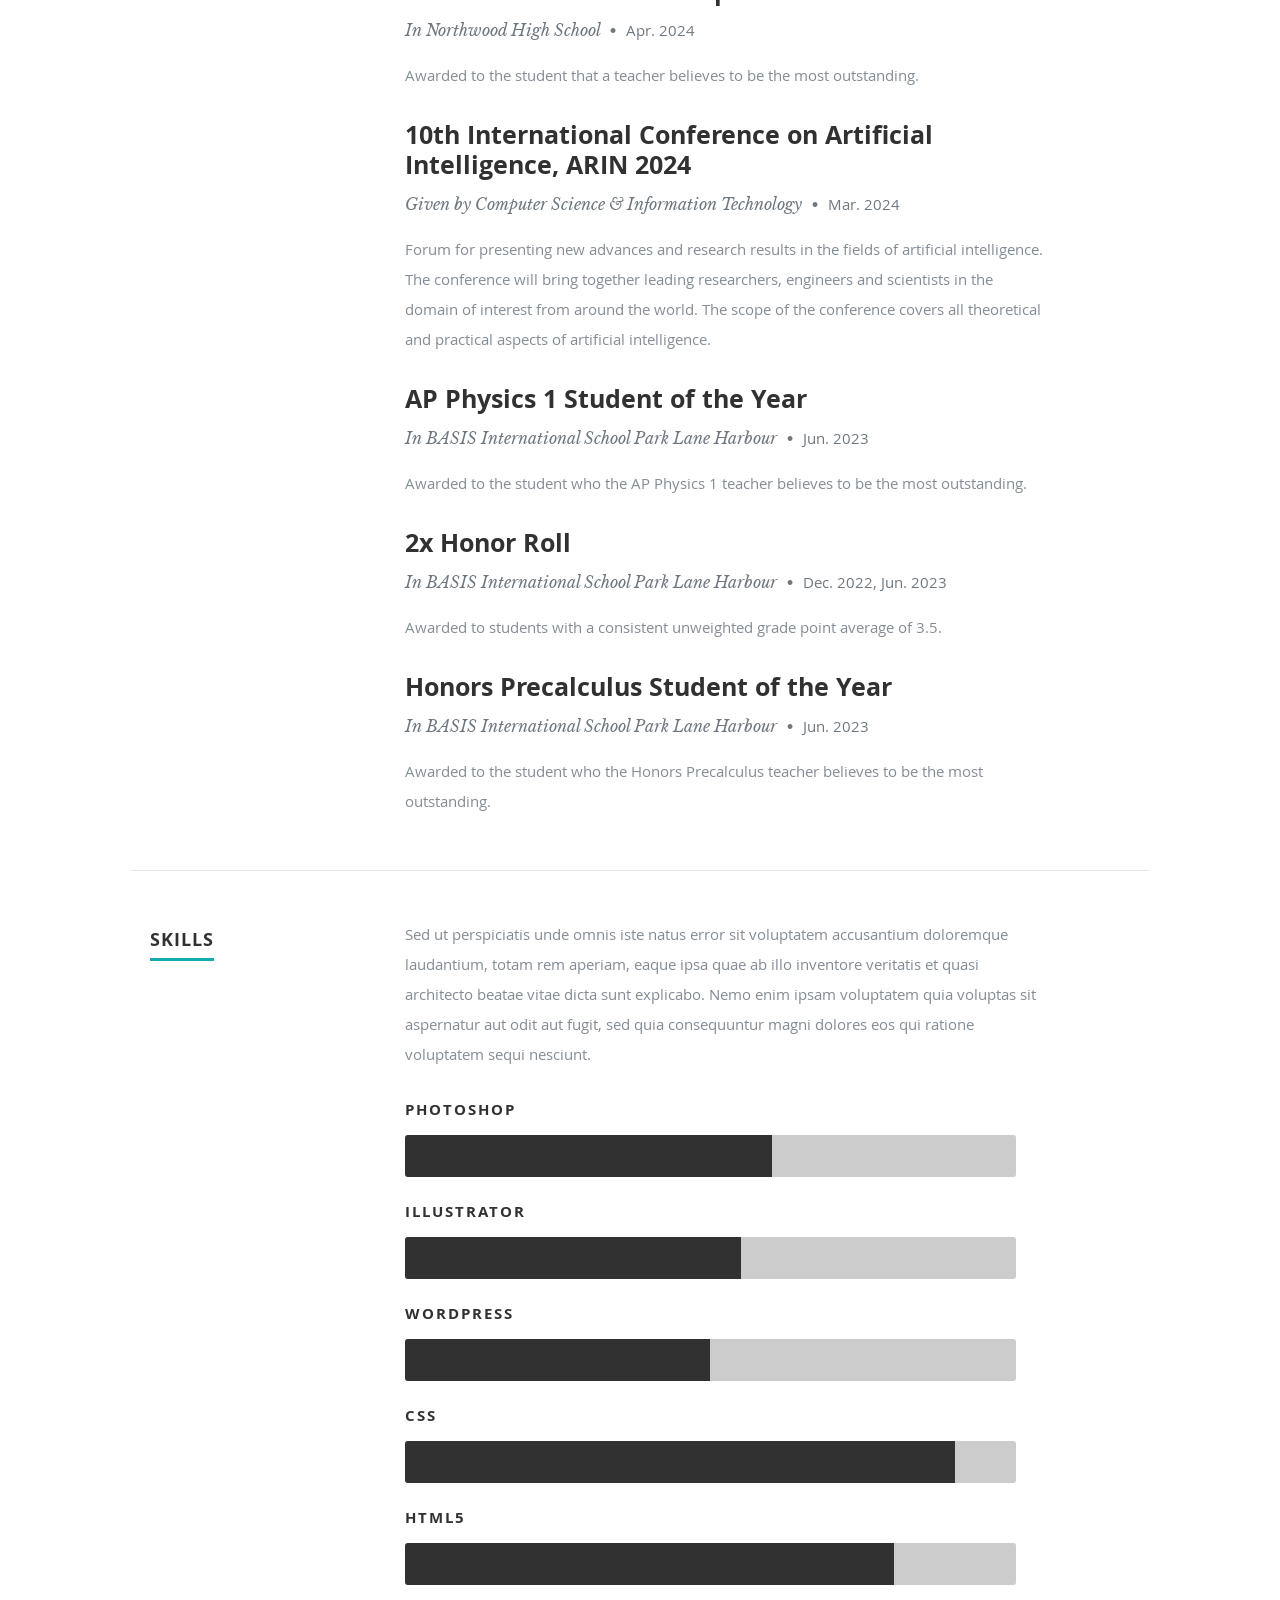
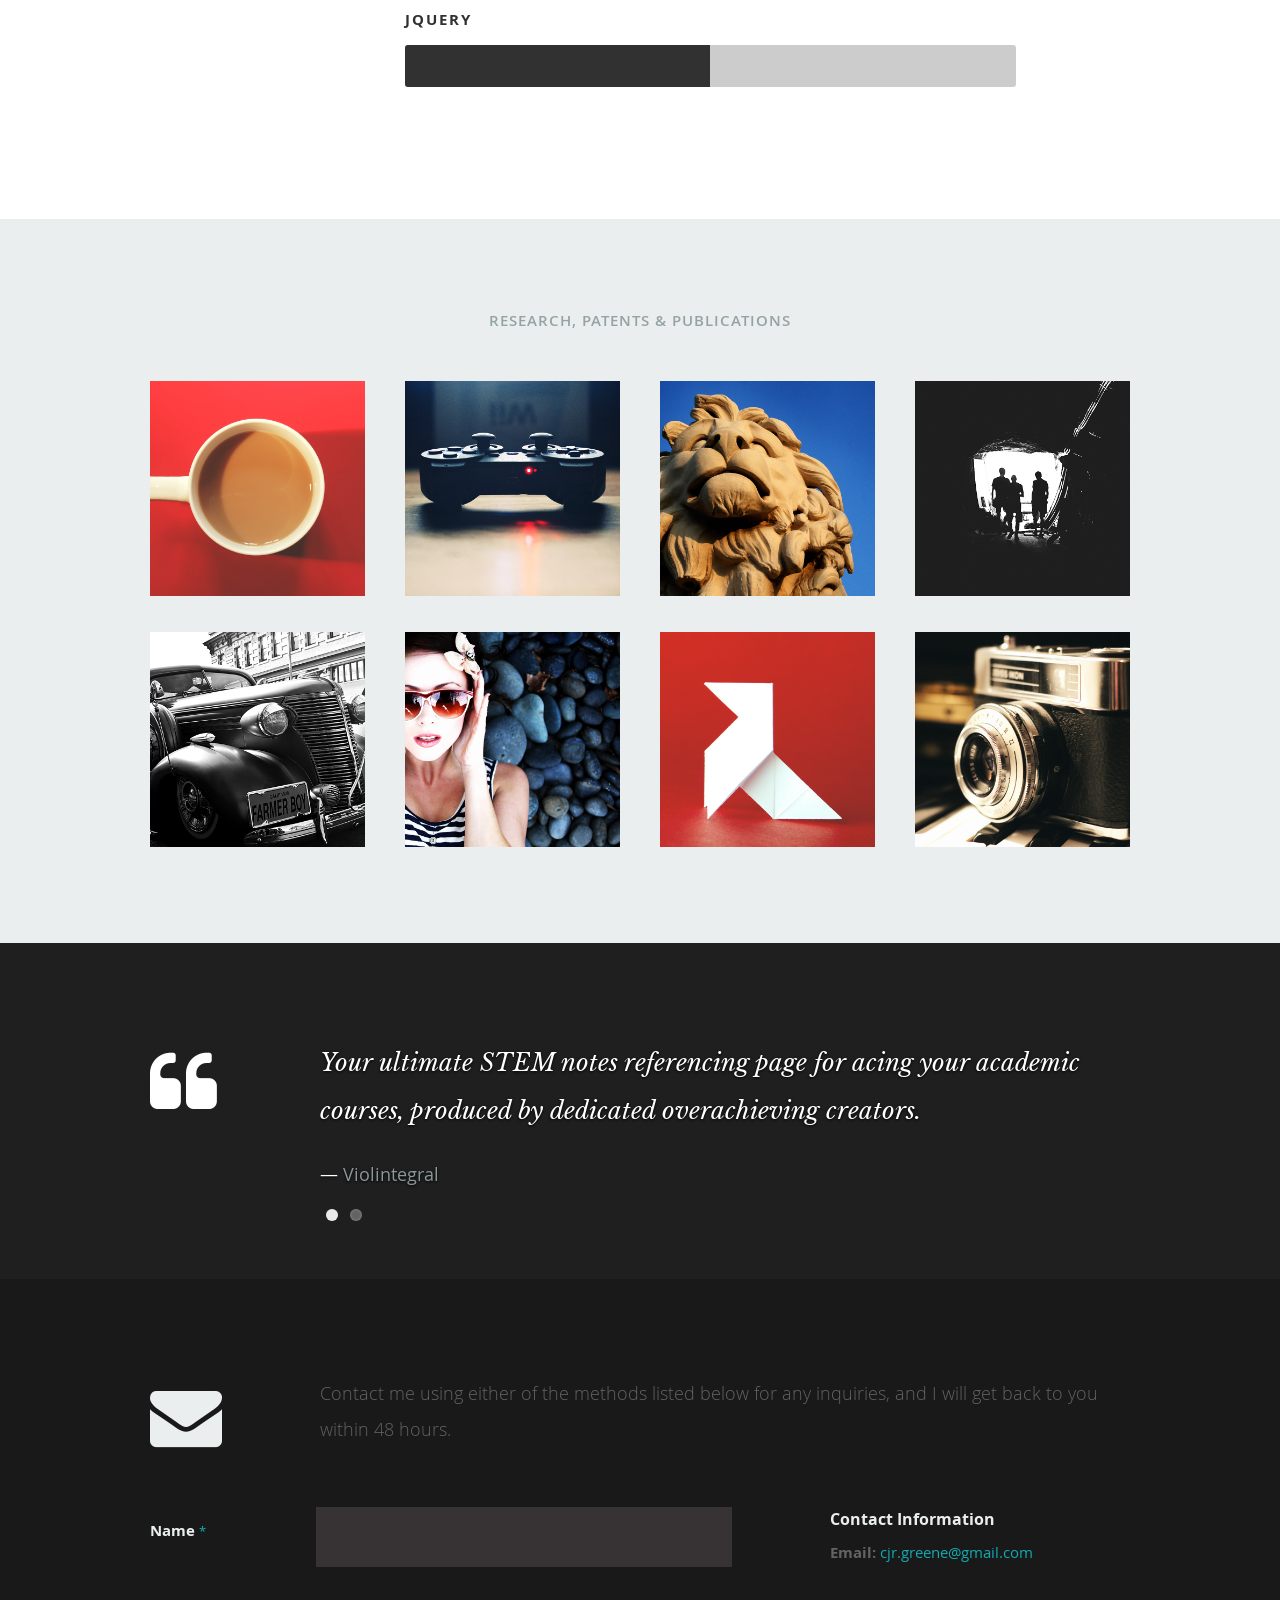
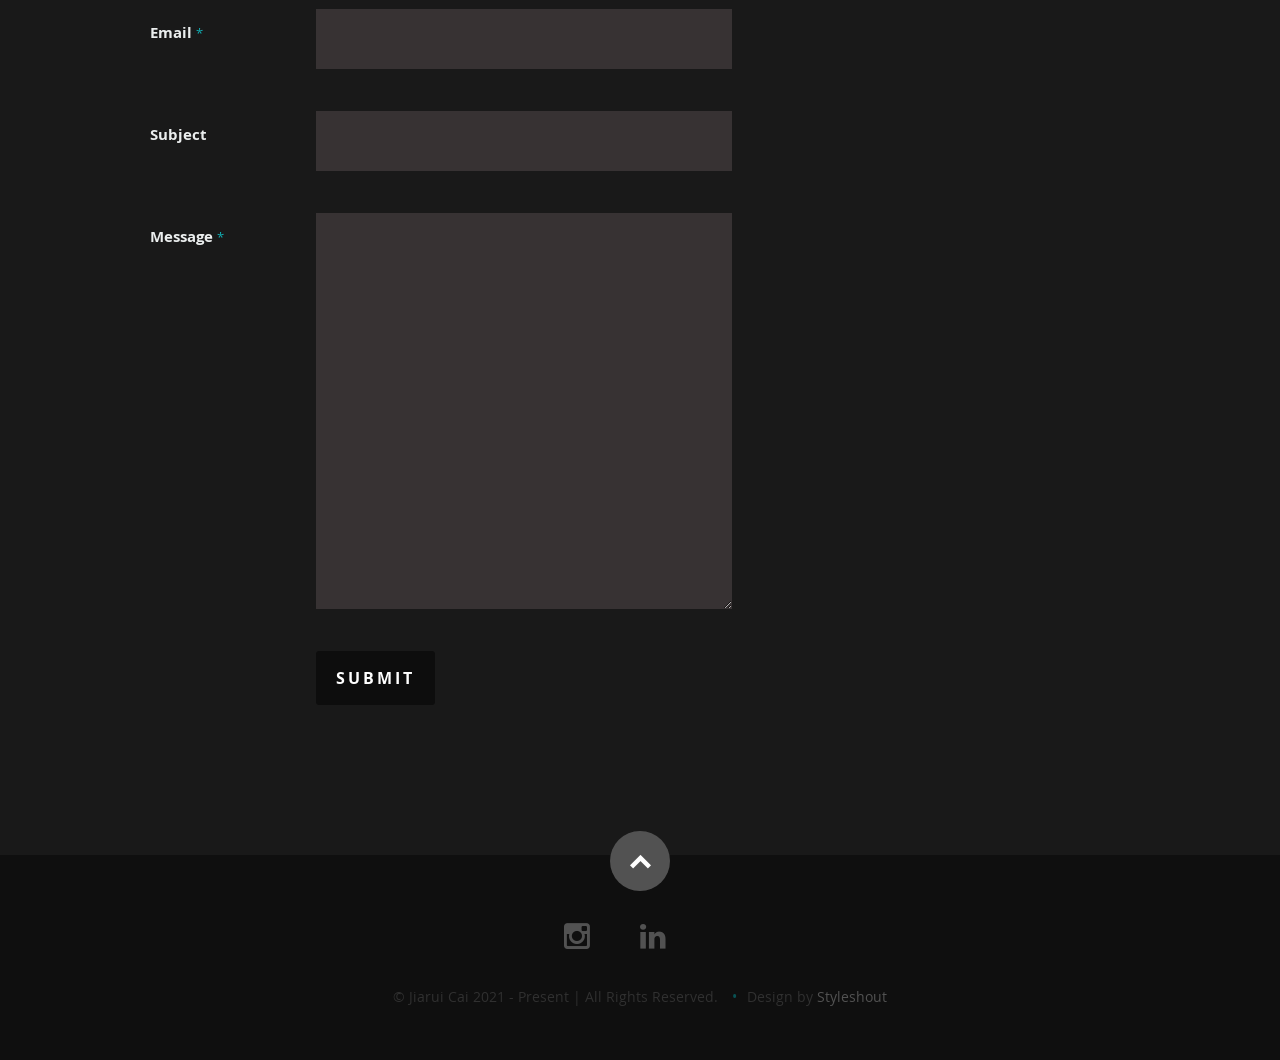
==== commit 62eac8f1: "Update index.html" ====
--- a/index.html
+++ b/index.html
@@ -57,7 +57,7 @@
       <div class="row banner">
          <div class="banner-text">
             <h1 class="responsive-headline">Hi, I'm Jiarui Cai.</h1>
-            <h3>I'm a N/A based <span>biologist</span>, <span>neuroscientist</span>, <span>psychologist</span> & <span>mixed martial artist</span>.</h3>
+            <h3>I'm a Los Angeles based <span>student</span> & <span>mixed martial artist</span>.</h3>
             <hr />
             <ul class="social">
                <li><a href="#" target="_blank"><i class="fa fa-instagram"></i></a></li>
@@ -104,9 +104,7 @@
 
                   <h2>Contact Information</h2>
                   <p class="address">
-						   <strong>Name:</strong> Jiarui Cai<br>
-						   <strong>Address:</strong> N/A<br>
-                     <strong>Email:</strong> <a href="mailto:violintegral@gmail.com">violintegral@gmail.com</a> or <a href="mailto:drgreenec.cjr@gmail.com">drgreenec.cjr@gmail.com</a><br>
+                     <strong>Email:</strong> <a href="mailto:cjr.greene@gmail.com">cjr.greene@gmail.com</a><br>
 					   </p>
 
                </div>
@@ -158,7 +156,18 @@
                <div class="twelve columns">
 
                   <h3>N/A</h3>
-                  <p class="info">B.S. Psychology <span>&bull;</span> <em class="date">N/A</em></p>
+                  <p class="info">Minor Chemistry <span>&bull;</span> <em class="date">N/A</em></p>
+
+               </div>
+
+            </div> <!-- item end -->
+
+	    <div class="row item">
+
+               <div class="twelve columns">
+
+                  <h3>N/A</h3>
+                  <p class="info">Minor Physics <span>&bull;</span> <em class="date">N/A</em></p>
 
                </div>
 
@@ -175,12 +184,12 @@
 
             </div> <!-- item end -->
 
-            <div class="row item">
+	    <div class="row item">
 
                <div class="twelve columns">
 
                   <h3>N/A</h3>
-                  <p class="info">Minor Philosophy <span>&bull;</span> <em class="date">N/A</em></p>
+                  <p class="info">A.S. Biology <span>&bull;</span> <em class="date">N/A</em></p>
 
                </div>
 
@@ -842,9 +851,7 @@
 
 					   <h4>Contact Information</h4>
 					   <p class="address">
-						   <strong>Name:</strong> Jiarui Cai<br>
-						   <strong>Address:</strong> N/A<br>
-                     <strong>Email:</strong> <a href="mailto:violintegral@gmail.com">violintegral@gmail.com</a> or <a href="mailto:drgreenec.cjr@gmail.com">drgreenec.cjr@gmail.com</a><br>
+                     <strong>Email:</strong> <a href="mailto:cjr.greene@gmail.com">cjr.greene@gmail.com</a><br>
 					   </p>
 
 				   </div>
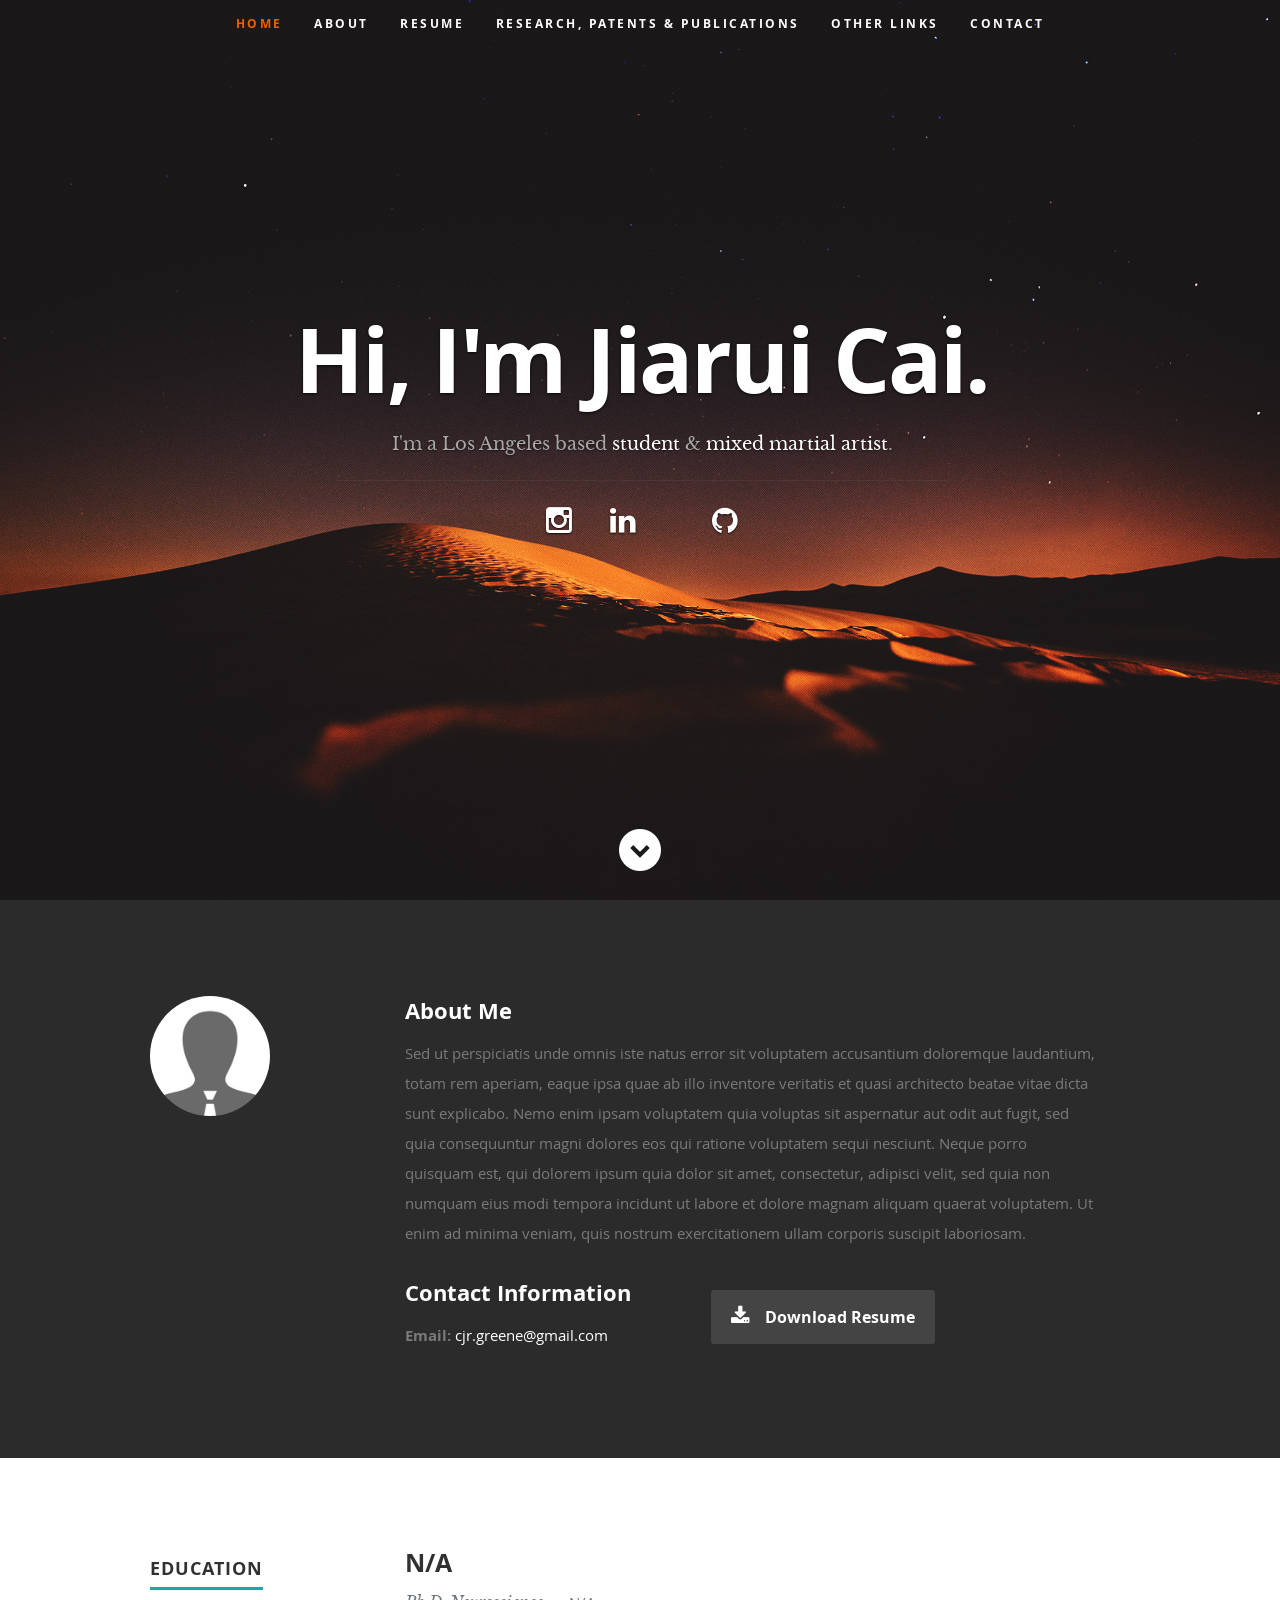
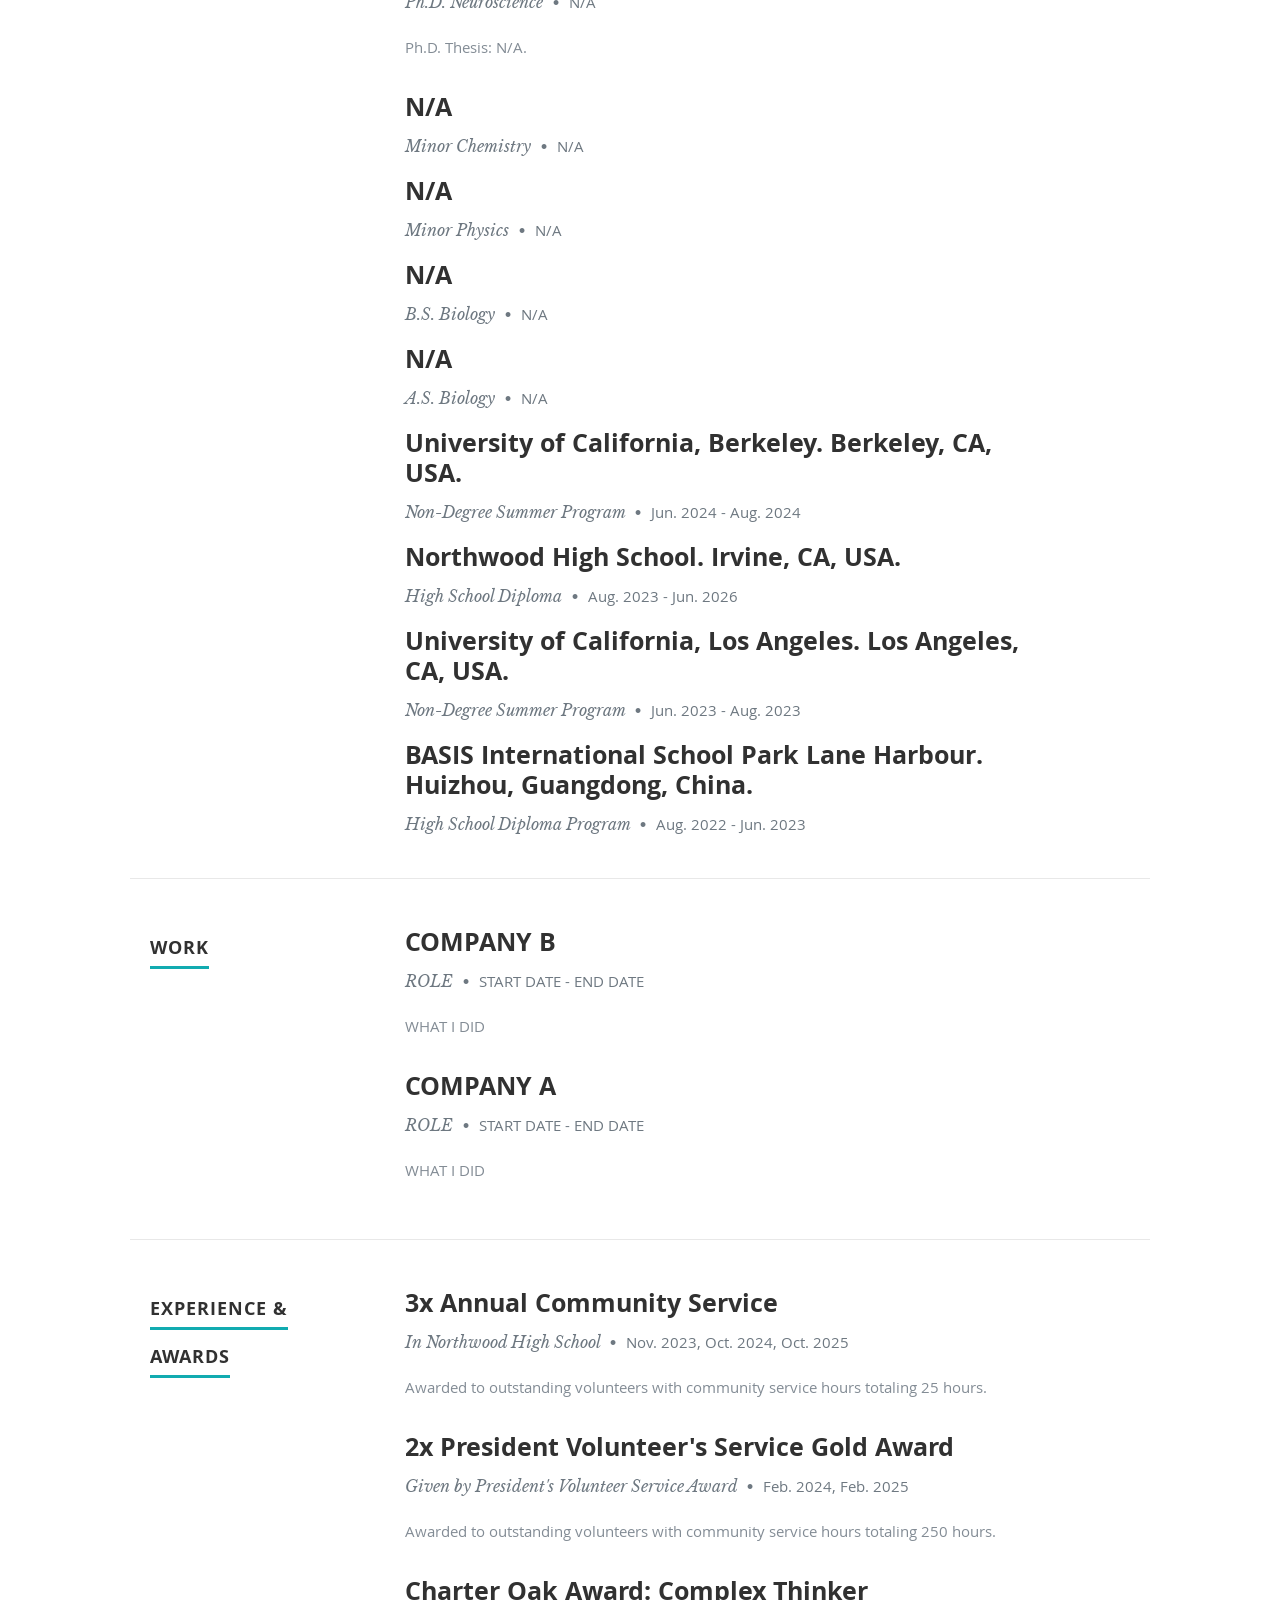
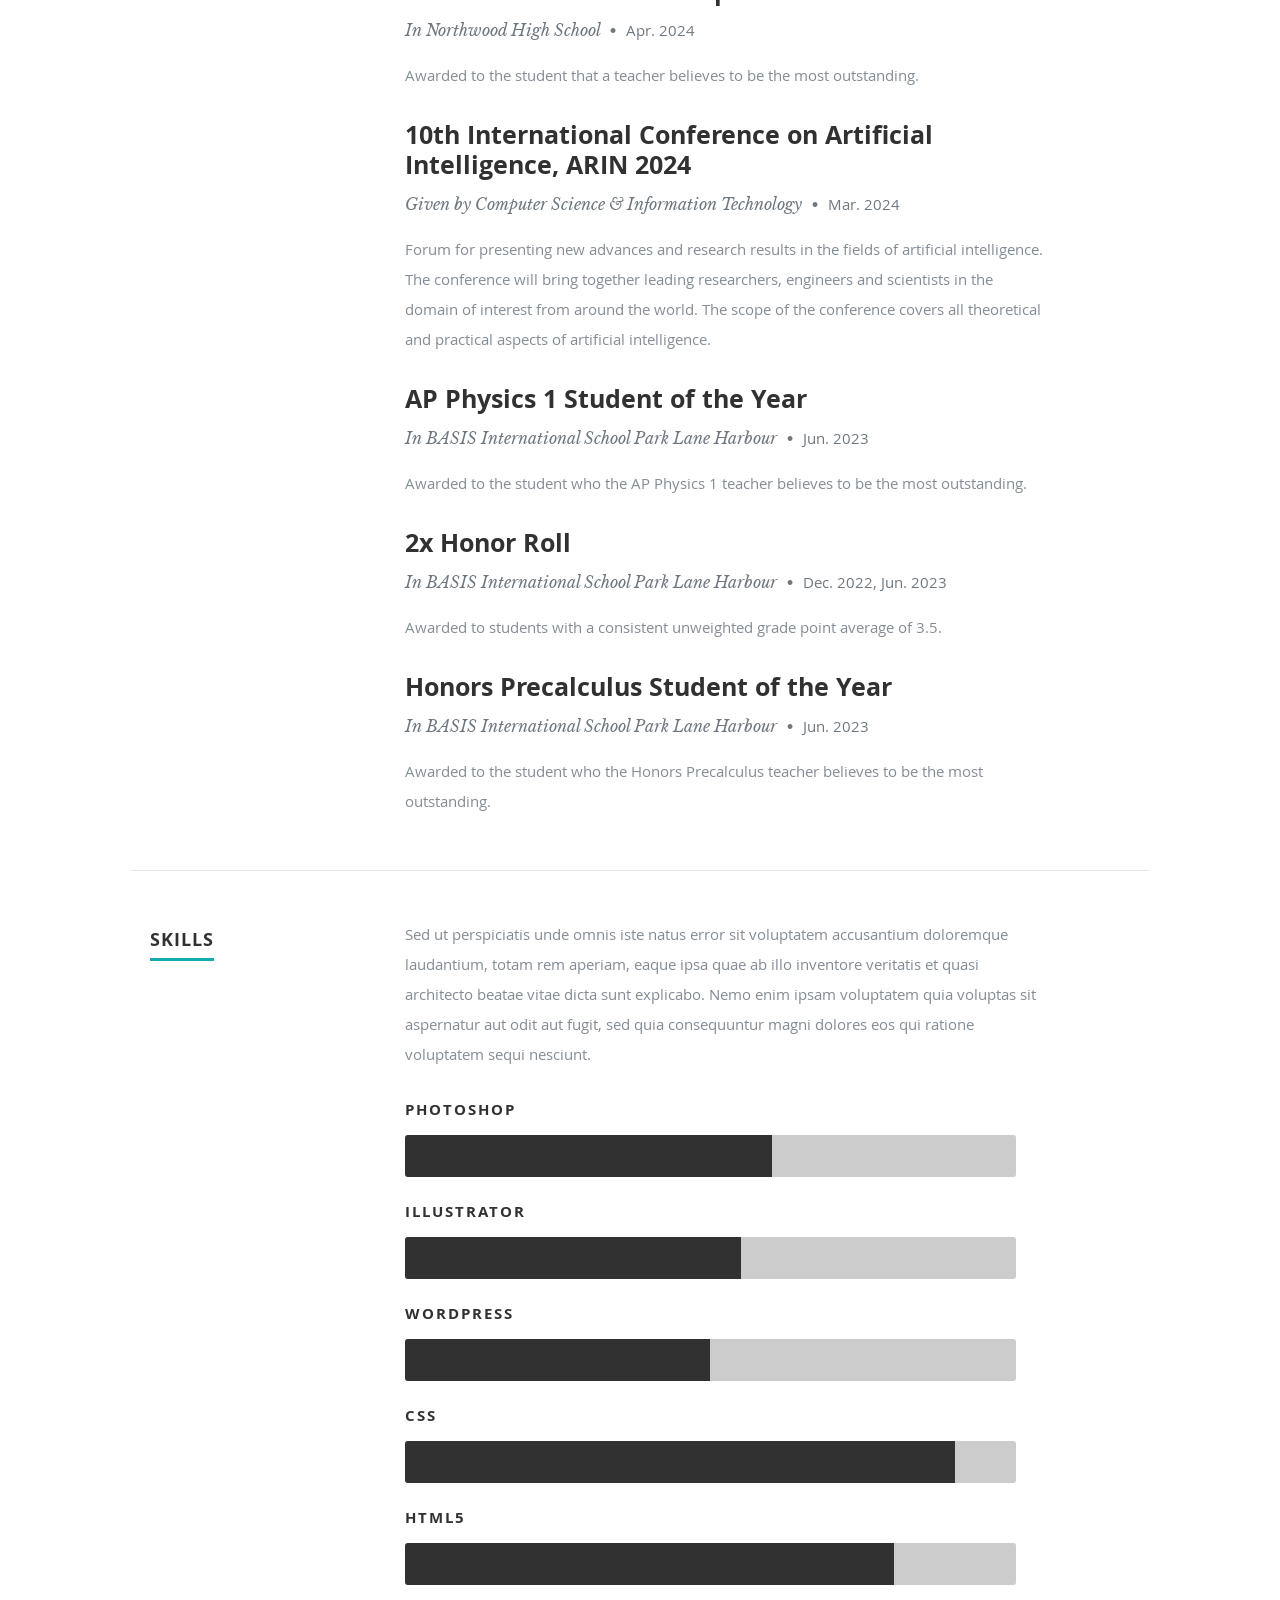
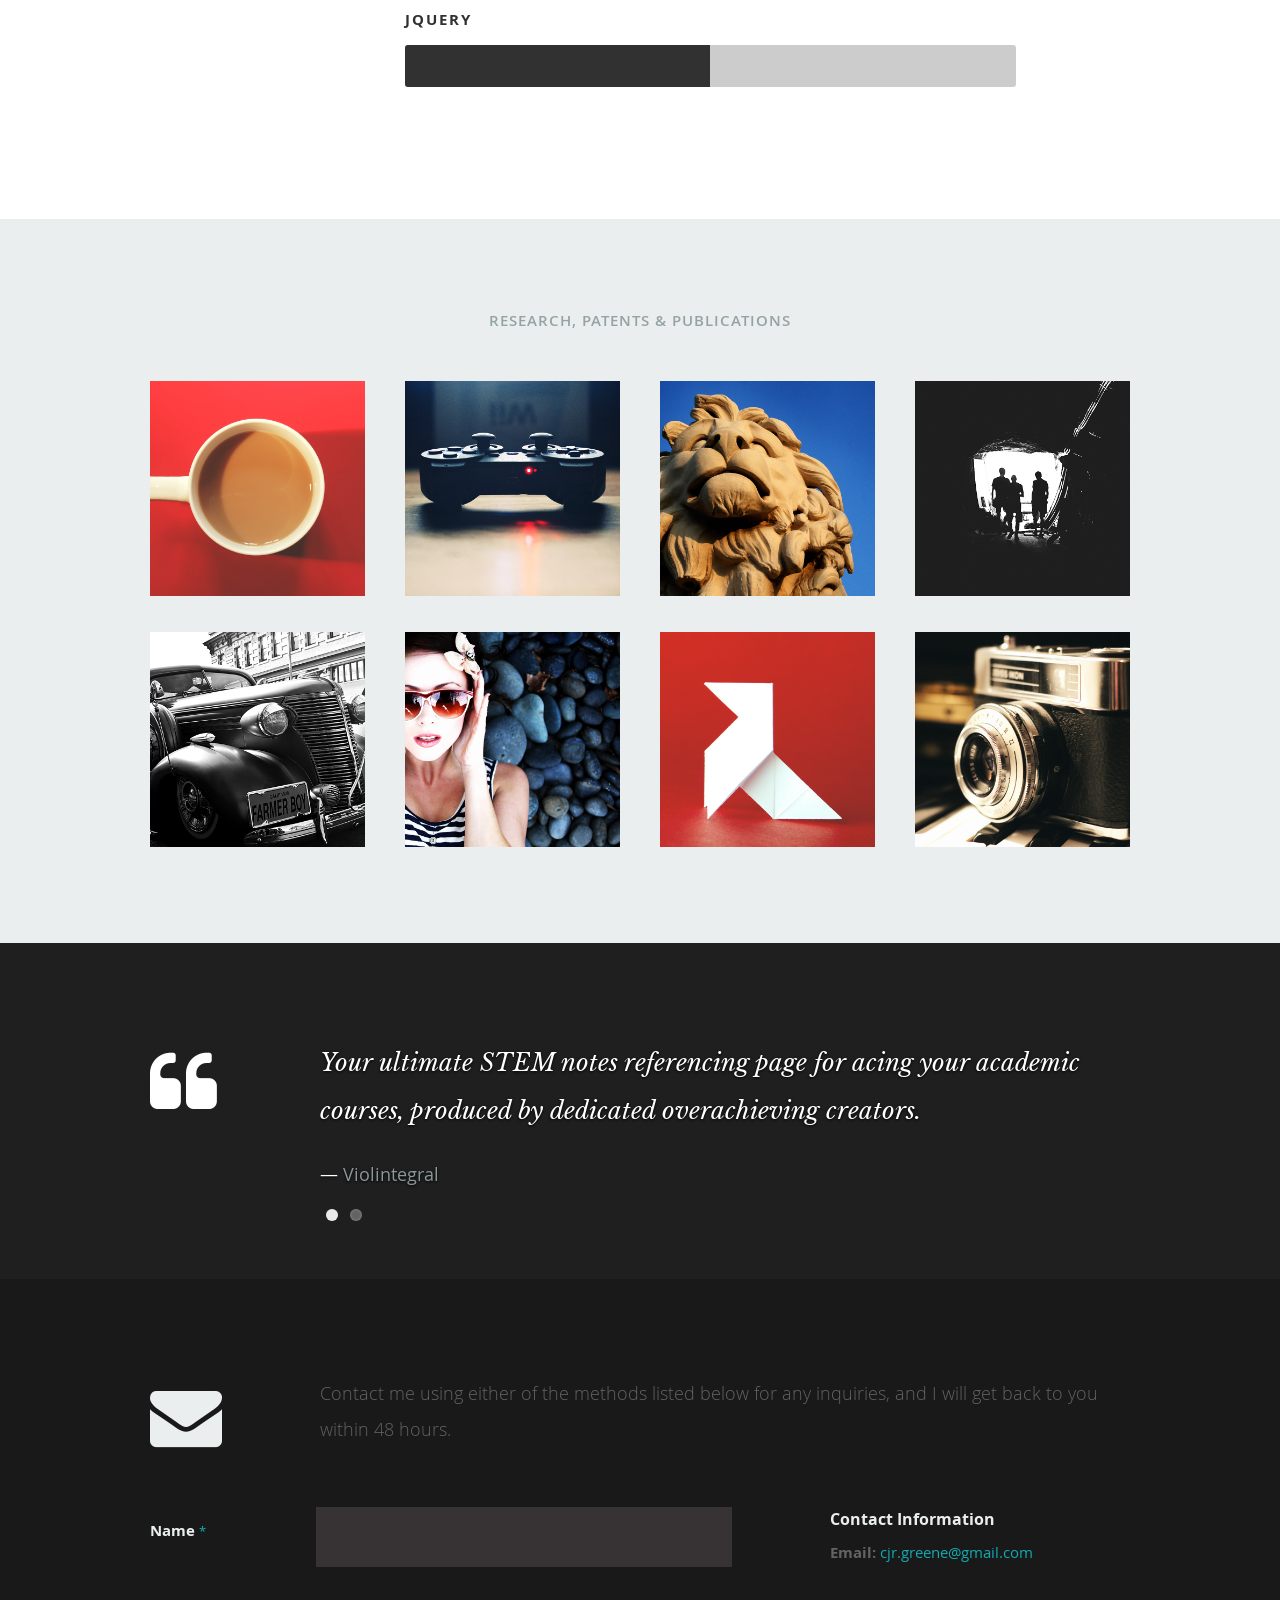
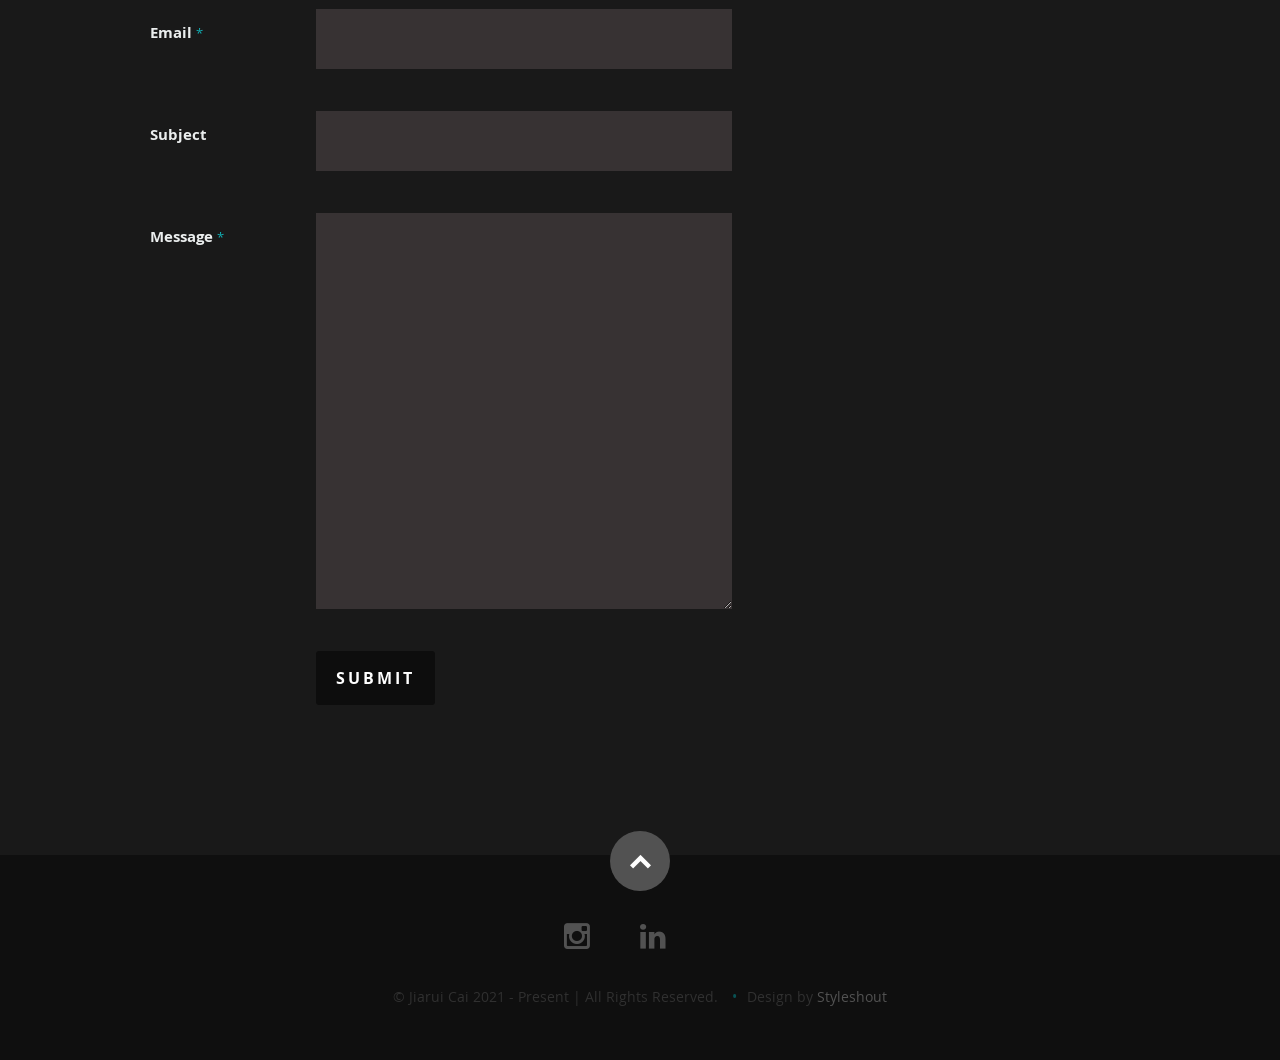
==== commit 8f5366cb: "Update index.html" ====
--- a/index.html
+++ b/index.html
@@ -306,7 +306,7 @@
                   <h3>3x Annual Community Service</h3>
                   <p class="info">In Northwood High School <span>&bull;</span> <em class="date">Nov. 2023, Oct. 2024, Oct. 2025</em></p>
 
-                  <p>Awarded to outstanding volunteers with communit service hours totaling 25 hours. </p>
+                  <p>Awarded to outstanding volunteers with community service hours totaling 25 hours. </p>
 
                </div>
 
@@ -905,3 +905,4 @@
 </body>
 
 </html>
+
